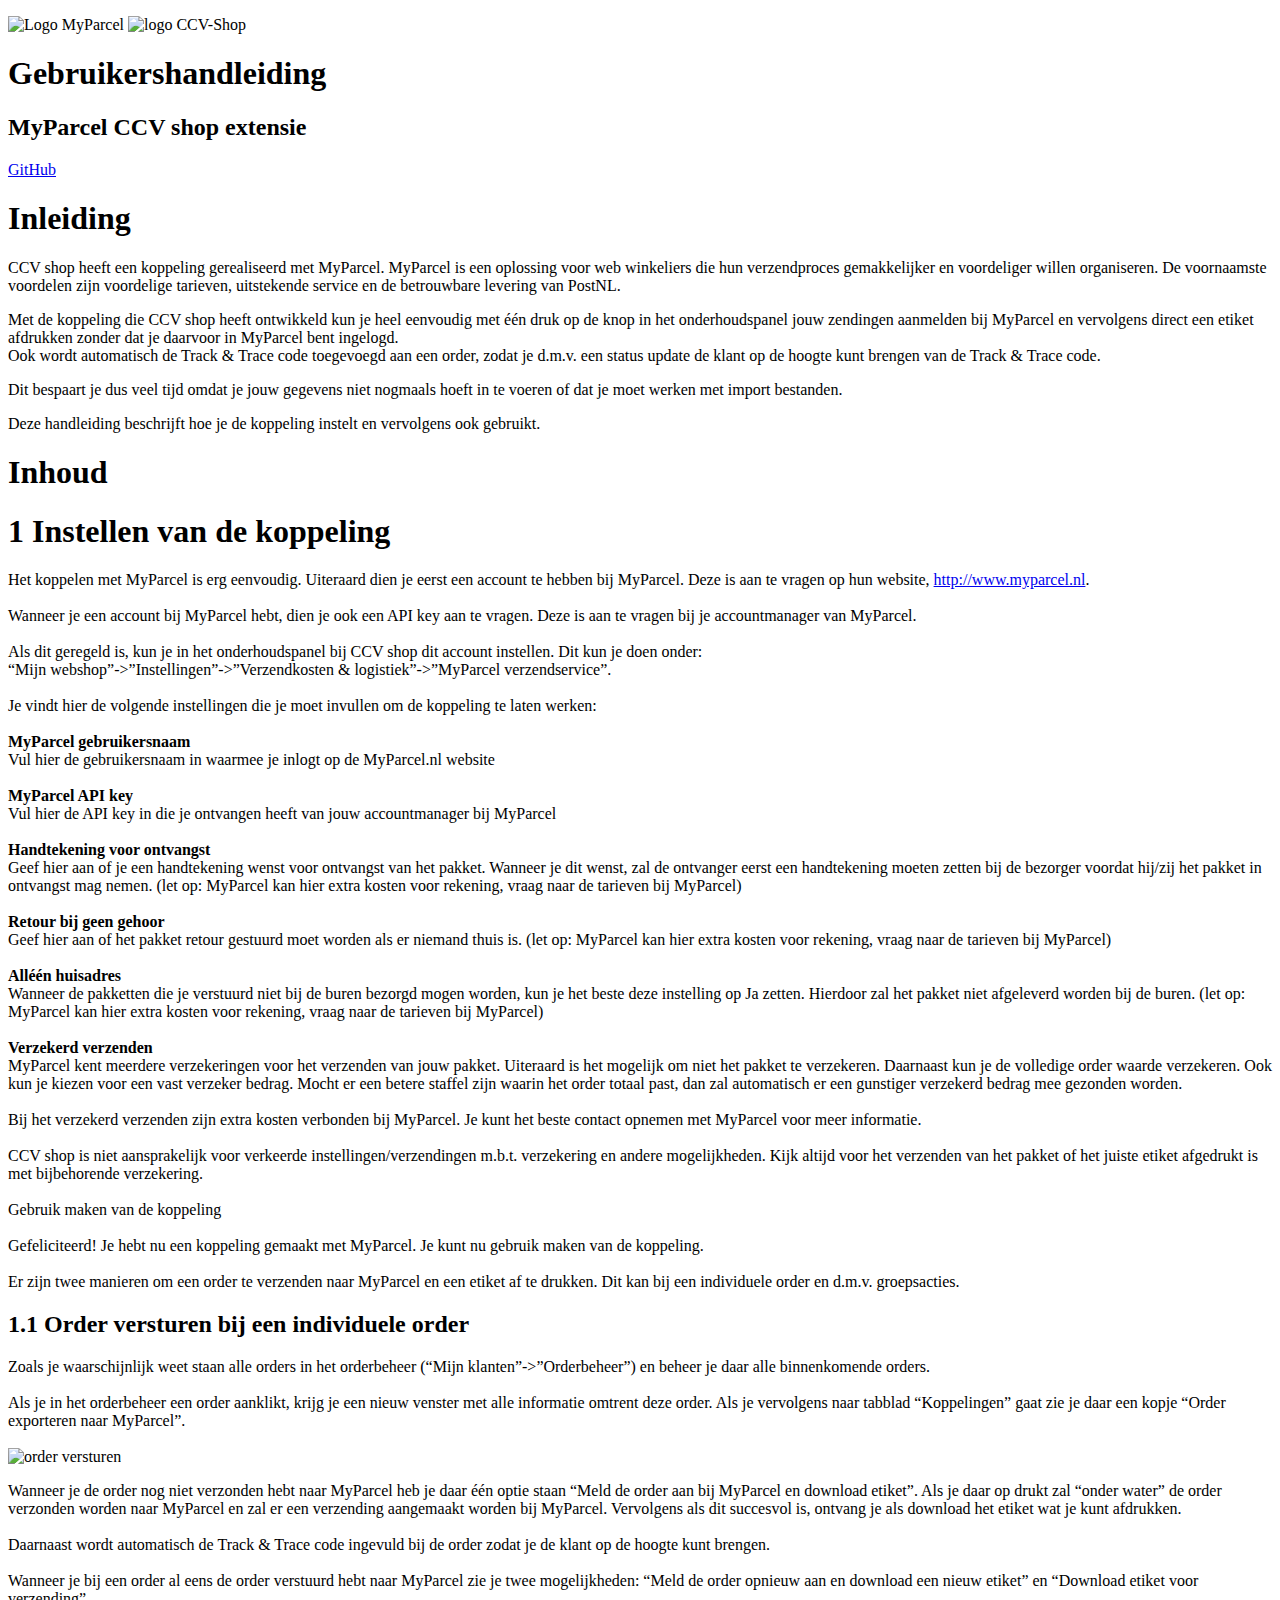
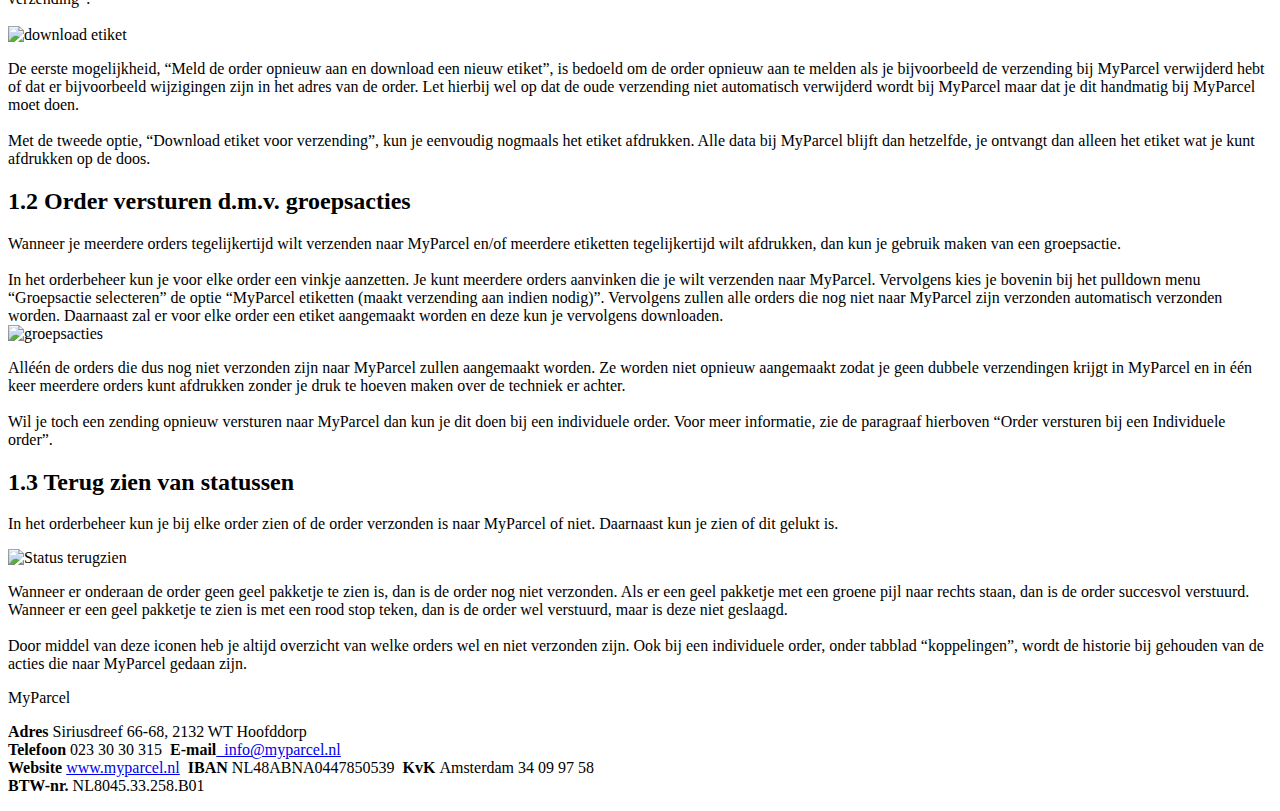
==== index.html @ 99cbde8d "Change description, add email mailto" ====
<!DOCTYPE html>
<html lang="en-us">
<head>
    <meta charset="UTF-8"/>
    <title>CCV shop MyParcel Gebruikershandleiding</title>
    <meta name="description" content="Installatie- gebruikershandleiding voor de CCV shop MyParcel plug-in">
    <meta content="width=device-width, initial-scale=1" name="viewport"/>
    <link rel="shortcut icon" href="https://backoffice.myparcel.nl/images/favicon/favicon.ico">
    <link href="css/normalize.css" media="screen" rel="stylesheet" type="text/css"/>
    <link href="https://fonts.googleapis.com/css?family=Open+Sans:400,700" rel="stylesheet" type="text/css"/>
    <link href="css/stylesheet.css" media="screen" rel="stylesheet" type="text/css"/>
    <link href="css/github-light.css" media="screen" rel="stylesheet" type="text/css"/>
    <script src="js/jquery-3.0.0.min.js"></script>
    <script src="js/auto_menu.js"></script>
</head>
<body>
<section class="page-header">
    <p>
        <img alt="Logo MyParcel" src="media/logo_myparcel.png"/>
        <img height="180" alt="logo CCV-Shop" src="media/logo_CCV_Shop.png"/></p>
    <h1 class="project-name">
        Gebruikershandleiding
    </h1>
    <h2 class="project-tagline">
        MyParcel  CCV shop extensie
    </h2>
    <a target="_blank" class="btn" href="https://github.com/myparcelnl/CCV-Shop">GitHub</a>
</section>
<section class="main-content">
    <h1>Inleiding</h1>
    <p> CCV shop heeft een koppeling gerealiseerd met MyParcel. MyParcel is een oplossing voor web winkeliers die hun verzendproces gemakkelijker en voordeliger willen organiseren. De voornaamste voordelen zijn voordelige tarieven, uitstekende service en de betrouwbare levering van PostNL.</p>
    <p> Met de koppeling die CCV shop heeft ontwikkeld kun je heel eenvoudig met één druk op de knop in het onderhoudspanel jouw zendingen aanmelden bij MyParcel en vervolgens direct een etiket afdrukken zonder dat je daarvoor in MyParcel bent ingelogd.<br>
        Ook wordt automatisch de Track & Trace code toegevoegd aan een order, zodat je d.m.v. een status update de klant op de hoogte kunt brengen van de Track & Trace code.</p>
    <p> Dit bespaart je dus veel tijd omdat je jouw gegevens niet nogmaals hoeft in te voeren of dat je moet werken met import bestanden.</p>
    <p> Deze handleiding beschrijft hoe je de koppeling instelt en vervolgens ook gebruikt.</p>

    <h1>Inhoud</h1>
    <div class="menu"></div>
    <div>

        <h1 id="1">1 Instellen van de koppeling</h1>

        <p>
            Het koppelen met MyParcel is erg eenvoudig. Uiteraard dien je eerst een account te hebben bij MyParcel. Deze is aan te vragen op hun website, <a target="_blank" href="http://www.myparcel.nl">http://www.myparcel.nl</a>.<br><br>

            Wanneer je een account bij MyParcel hebt, dien je ook een API key aan te vragen. Deze is aan te vragen bij je accountmanager van MyParcel. <br><br>

            Als dit geregeld is, kun je in het onderhoudspanel bij CCV shop dit account instellen. Dit kun je doen onder:<br><span class="nice">“Mijn webshop”->”Instellingen”->”Verzendkosten & logistiek”->”MyParcel verzendservice”.</span><br><br>

            Je vindt hier de volgende instellingen die je moet invullen om de koppeling te laten werken:<br><br>

            <b>MyParcel gebruikersnaam</b><br>Vul hier de gebruikersnaam in waarmee je inlogt op de MyParcel.nl website<br><br>
            <b>MyParcel API key</b><br>Vul hier de API key in die je ontvangen heeft van jouw accountmanager bij MyParcel<br><br>
            <b>Handtekening voor ontvangst</b><br>Geef hier aan of je een handtekening wenst voor ontvangst van het pakket. Wanneer je dit wenst, zal de ontvanger eerst een handtekening moeten zetten bij de bezorger voordat hij/zij het pakket in ontvangst mag nemen. (let op: MyParcel kan hier extra kosten voor rekening, vraag naar de tarieven bij MyParcel)<br><br>
            <b>Retour bij geen gehoor</b><br>Geef hier aan of het pakket retour gestuurd moet worden als er niemand thuis is. (let op: MyParcel kan hier extra kosten voor rekening, vraag naar de tarieven bij MyParcel)<br><br>
            <b>Alléén huisadres</b><br>Wanneer de pakketten die je verstuurd niet bij de buren bezorgd mogen worden, kun je het beste deze instelling op Ja zetten. Hierdoor zal het pakket niet afgeleverd worden bij de buren. (let op: MyParcel kan hier extra kosten voor rekening, vraag naar de tarieven bij MyParcel)<br><br>
            <b>Verzekerd verzenden</b><br>MyParcel kent meerdere verzekeringen voor het verzenden van jouw pakket. Uiteraard is het mogelijk om niet het pakket te verzekeren. Daarnaast kun je de volledige order waarde verzekeren. Ook kun je kiezen voor een vast verzeker bedrag. Mocht er een betere staffel zijn waarin het order totaal past, dan zal automatisch er een gunstiger verzekerd bedrag mee gezonden worden. <br><br>

            Bij het verzekerd verzenden zijn extra kosten verbonden bij MyParcel. Je kunt het beste contact opnemen met MyParcel voor meer informatie.<br><br>
            CCV shop is niet aansprakelijk voor verkeerde instellingen/verzendingen m.b.t. verzekering en andere mogelijkheden. Kijk altijd voor het verzenden van het pakket of het juiste etiket afgedrukt is met bijbehorende verzekering.<br><br>
            Gebruik maken van de koppeling<br><br>
            Gefeliciteerd! Je hebt nu een koppeling gemaakt met MyParcel. Je kunt nu gebruik maken van de koppeling.<br><br>
            Er zijn twee manieren om een order te verzenden naar MyParcel en een etiket af te drukken. Dit kan bij een individuele order en d.m.v. groepsacties.

        </p>

        <h2 id="1_1">1.1 Order versturen bij een individuele order</h2>
            <p>
                Zoals je waarschijnlijk weet staan alle orders in het orderbeheer <span class="nice">(“Mijn klanten”->”Orderbeheer”)</span> en beheer je daar alle binnenkomende orders.<br><br>
                Als je in het orderbeheer een order aanklikt, krijg je een nieuw venster met alle informatie omtrent deze order. Als je vervolgens naar tabblad “Koppelingen” gaat zie je daar een kopje “Order exporteren naar MyParcel”.<br><br>
                <img alt="order versturen" src="media/order_versturen_koppeling1.png">

            </p>
            <p>
                Wanneer je de order nog niet verzonden hebt naar MyParcel heb je daar één optie staan “Meld de order aan bij MyParcel en download etiket”. Als je daar op drukt zal “onder water” de order verzonden worden naar MyParcel en zal er een verzending aangemaakt worden bij MyParcel. Vervolgens als dit succesvol is, ontvang je als download het etiket wat je kunt afdrukken.<br><br>

                Daarnaast wordt automatisch de Track & Trace code ingevuld bij de order zodat je de klant op de hoogte kunt brengen.<br><br>

                Wanneer je bij een order al eens de order verstuurd hebt naar MyParcel zie je twee mogelijkheden: “Meld de order opnieuw aan en download een nieuw etiket” en “Download etiket voor verzending”.<br><br>
                <img alt="download etiket" src="media/order_versturen_download_etiket.png">
            </p>
            <p>
                De eerste mogelijkheid, “Meld de order opnieuw aan en download een nieuw etiket”, is bedoeld om de order opnieuw aan te melden als je bijvoorbeeld de verzending bij MyParcel verwijderd hebt of dat er bijvoorbeeld wijzigingen zijn in het adres van de order. Let hierbij wel op dat de oude verzending niet automatisch verwijderd wordt bij MyParcel maar dat je dit handmatig bij MyParcel moet doen.<br><br>

                Met de tweede optie, “Download etiket voor verzending”, kun je eenvoudig nogmaals het etiket afdrukken. Alle data bij MyParcel blijft dan hetzelfde, je ontvangt dan alleen het etiket wat je kunt afdrukken op de doos.
            </p>


        <h2 id="1_2">1.2 Order versturen d.m.v. groepsacties</h2>
            <p>
                Wanneer je meerdere orders tegelijkertijd wilt verzenden naar MyParcel en/of meerdere etiketten tegelijkertijd wilt afdrukken, dan kun je gebruik maken van een groepsactie.<br><br>
                In het orderbeheer kun je voor elke order een vinkje aanzetten. Je kunt meerdere orders aanvinken die je wilt verzenden naar MyParcel. Vervolgens kies je bovenin bij het pulldown menu “Groepsactie selecteren” de optie “MyParcel etiketten (maakt verzending aan indien nodig)”. Vervolgens zullen alle orders die nog niet naar MyParcel zijn verzonden automatisch verzonden worden. Daarnaast zal er voor elke order een etiket aangemaakt worden en deze kun je vervolgens downloaden.<br>
                <img alt="groepsacties" src="media/order_versturen_groepsacties.png">
            </p>
            <p>
                Alléén de orders die dus nog niet verzonden zijn naar MyParcel zullen aangemaakt worden. Ze worden niet opnieuw aangemaakt zodat je geen dubbele verzendingen krijgt in MyParcel en in één keer meerdere orders kunt afdrukken zonder je druk te hoeven maken over de techniek er achter.<br><br>
                Wil je toch een zending opnieuw versturen naar MyParcel dan kun je dit doen bij een individuele order. Voor meer informatie, zie de paragraaf hierboven “Order versturen bij een Individuele order”.
            </p>


        <h2 id="1_3">1.3 Terug zien van statussen</h2>
            <p>In het orderbeheer kun je bij elke order zien of de order verzonden is naar MyParcel of niet. Daarnaast kun je zien of dit gelukt is.</p>
            <img alt="Status terugzien" src="media/status_terugzien.png">
            <p>
                Wanneer er onderaan de order geen geel pakketje te zien is, dan is de order nog niet verzonden. Als er een geel pakketje met een groene pijl naar rechts staan, dan is de order succesvol verstuurd. Wanneer er een geel pakketje te zien is met een rood stop teken, dan is de order wel verstuurd, maar is deze niet geslaagd.<br><br>
                Door middel van deze iconen heb je altijd overzicht van welke orders wel en niet verzonden zijn. Ook bij een individuele order, onder tabblad “koppelingen”, wordt de historie bij gehouden van de acties die naar MyParcel gedaan zijn.
            </p>



        <footer class="site-footer">
            <p>
                <span class="site-footer-owner">MyParcel</span>
            </p>
            <p>
                <span class="site-footer-credits">
                    <strong>Adres </strong>Siriusdreef 66-68, 2132 WT Hoofddorp<br>
                    <strong>Telefoon </strong>023 30 30 315&nbsp;
                    <strong>E-mail</strong><a href="mailto:info@myparcel.nl" target="_top"> &nbsp;info@myparcel.nl</a><br>
                    <strong>Website </strong><a target="_blank" href="https://www.myparcel.nl">www.myparcel.nl</a>&nbsp;
                    <strong>IBAN </strong>NL48ABNA0447850539&nbsp;
                    <strong>KvK </strong>Amsterdam 34 09 97 58 <br>
                    <strong>BTW-nr. </strong>NL8045.33.258.B01
                </span>
            </p>
        </footer>
</section>
</body>
</html>
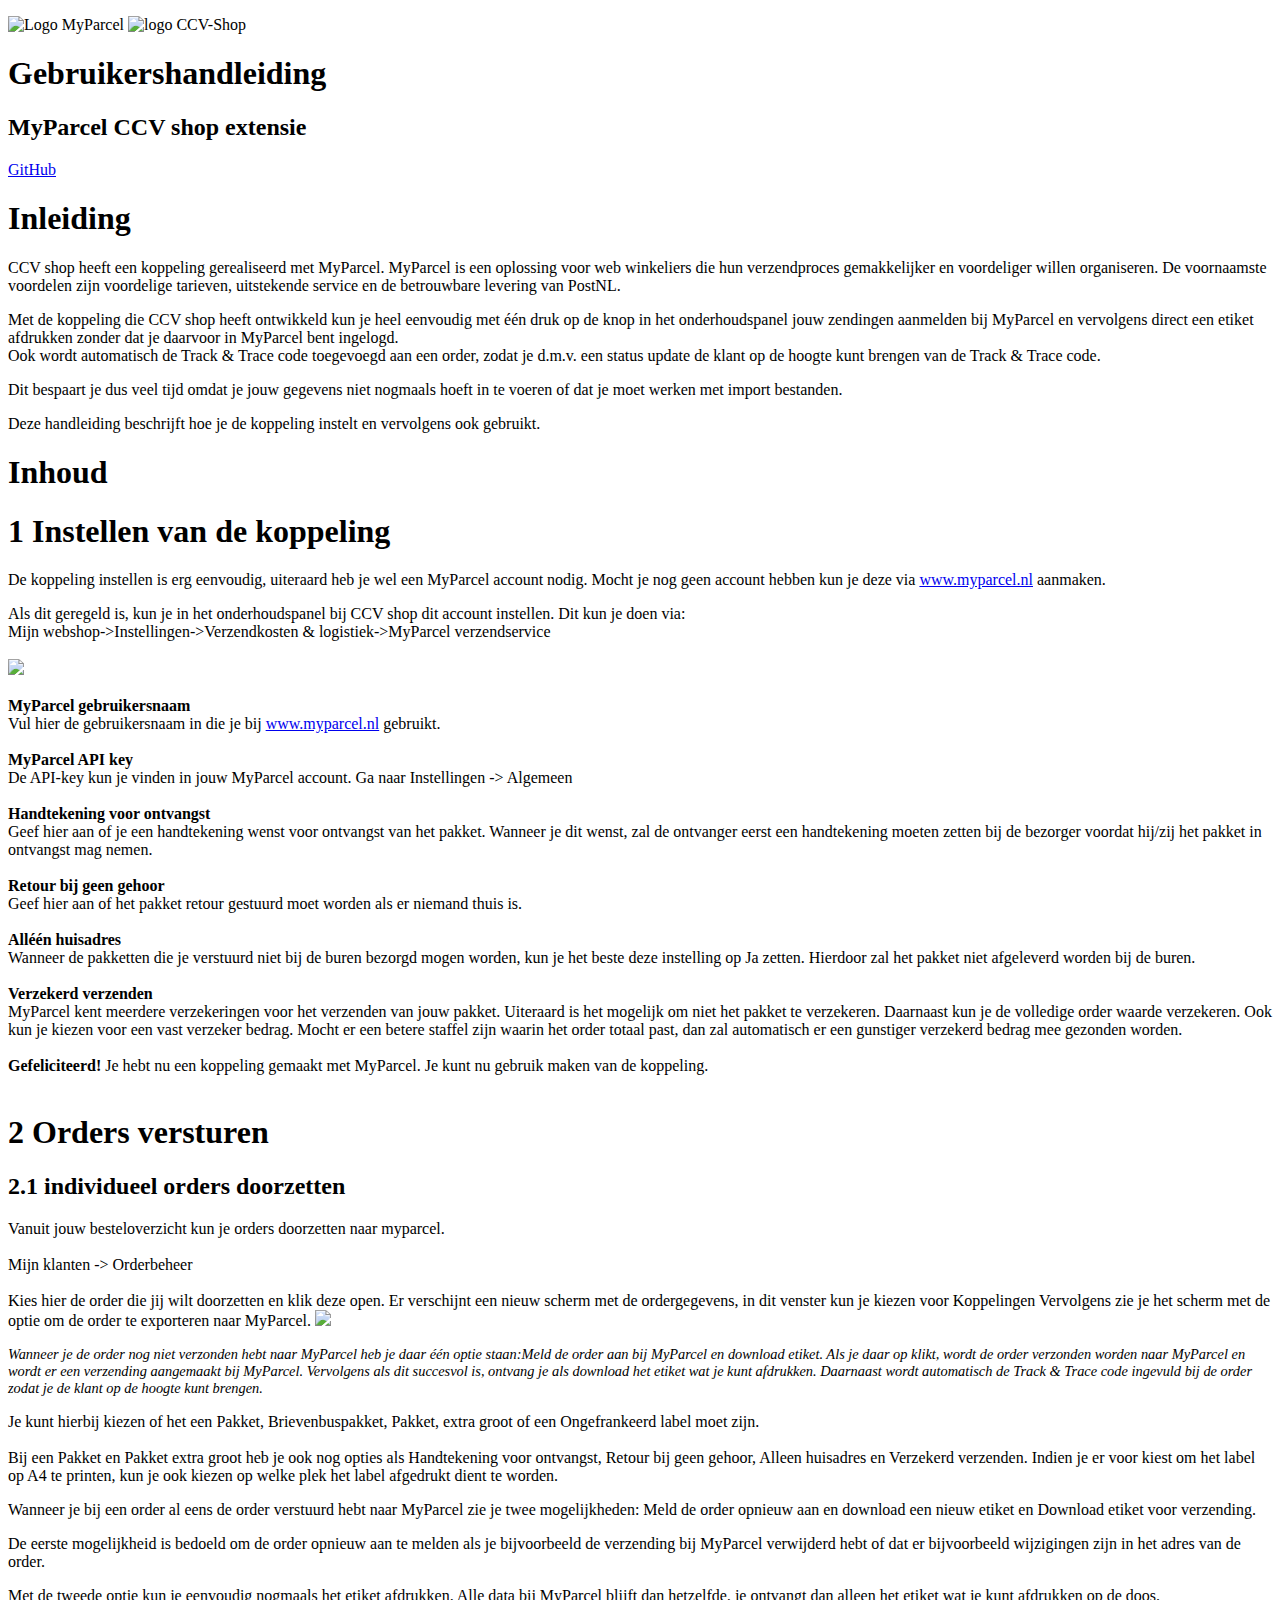
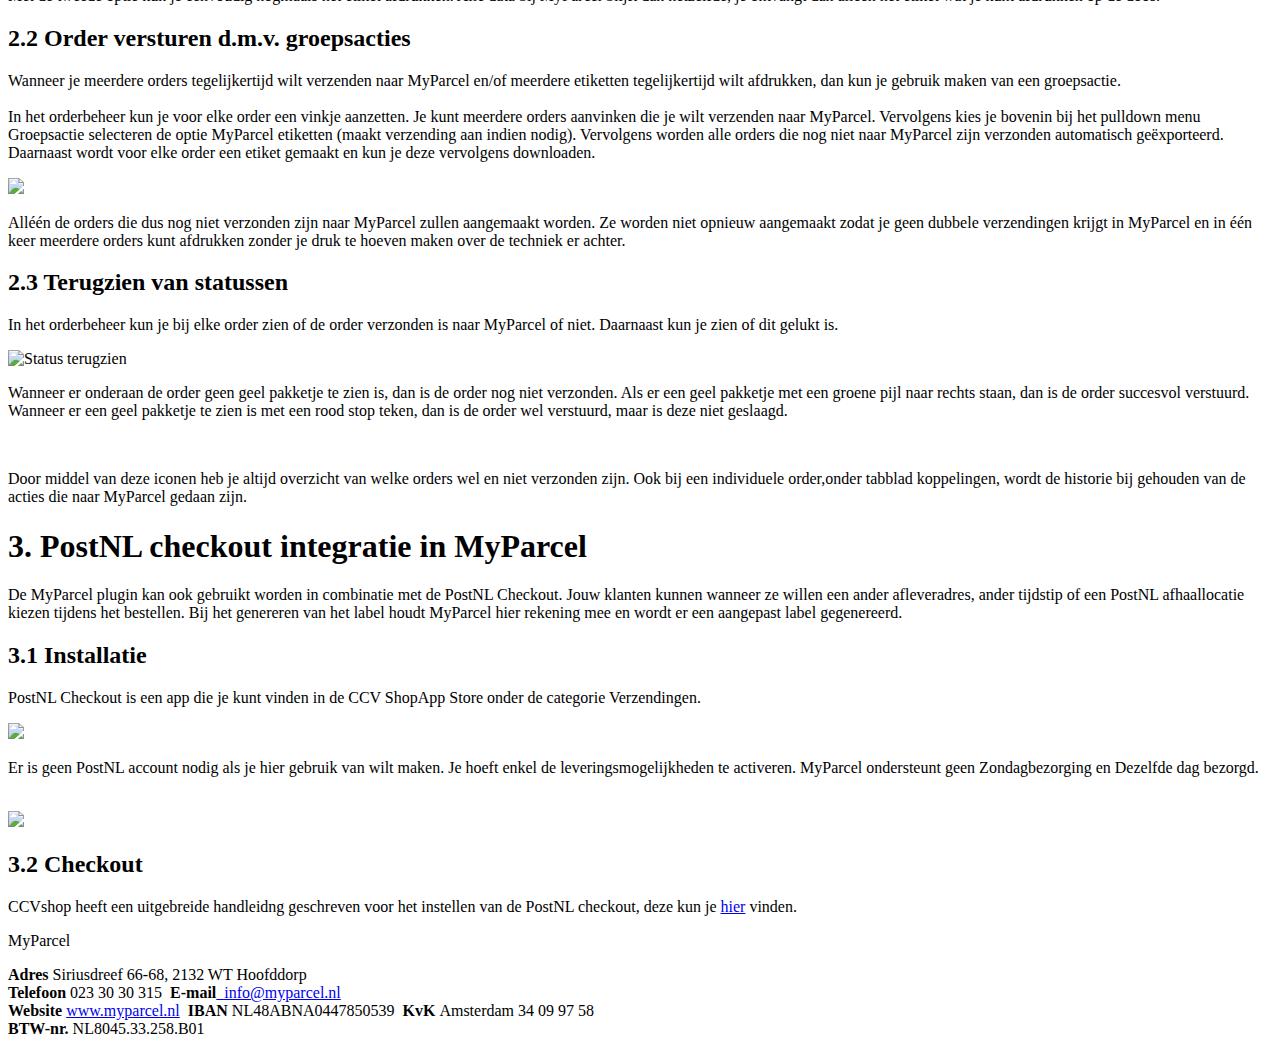
==== commit 6ed81881: "Update index.html" ====
--- a/index.html
+++ b/index.html
@@ -37,77 +37,105 @@
     <h1>Inhoud</h1>
     <div class="menu"></div>
     <div>
+<h1 id="1">1 Instellen van de koppeling</h1>
+    <p>De koppeling instellen is erg eenvoudig, uiteraard heb je wel een MyParcel account nodig. Mocht je nog geen account hebben kun je deze via <a target="_blank" href="http://www.myparcel.nl">www.myparcel.nl</a> aanmaken.</p>
+    
+     
+    <p>Als dit geregeld is, kun je in het onderhoudspanel bij CCV shop dit account instellen. Dit kun je doen via:
+        <br>
+        <span class="nice">Mijn webshop->Instellingen->Verzendkosten & logistiek->MyParcel verzendservice</span><br><br>
+       <img src="media/ccvhsop1.png">
+        
+            <br>
+            <br>
+            <b>MyParcel gebruikersnaam</b>
+            <br>Vul hier de gebruikersnaam in die je bij <a href="https://www.myparcel.nl">www.myparcel.nl</a> gebruikt.
+            <br>
+            <br>
 
-        <h1 id="1">1 Instellen van de koppeling</h1>
-
-        <p>
-            Het koppelen met MyParcel is erg eenvoudig. Uiteraard dien je eerst een account te hebben bij MyParcel. Deze is aan te vragen op hun website, <a target="_blank" href="http://www.myparcel.nl">http://www.myparcel.nl</a>.<br><br>
-
-            Wanneer je een account bij MyParcel hebt, dien je ook een API key aan te vragen. Deze is aan te vragen bij je accountmanager van MyParcel. <br><br>
-
-            Als dit geregeld is, kun je in het onderhoudspanel bij CCV shop dit account instellen. Dit kun je doen onder:<br><span class="nice">“Mijn webshop”->”Instellingen”->”Verzendkosten & logistiek”->”MyParcel verzendservice”.</span><br><br>
-
-            Je vindt hier de volgende instellingen die je moet invullen om de koppeling te laten werken:<br><br>
-
-            <b>MyParcel gebruikersnaam</b><br>Vul hier de gebruikersnaam in waarmee je inlogt op de MyParcel.nl website<br><br>
-            <b>MyParcel API key</b><br>Vul hier de API key in die je ontvangen heeft van jouw accountmanager bij MyParcel<br><br>
-            <b>Handtekening voor ontvangst</b><br>Geef hier aan of je een handtekening wenst voor ontvangst van het pakket. Wanneer je dit wenst, zal de ontvanger eerst een handtekening moeten zetten bij de bezorger voordat hij/zij het pakket in ontvangst mag nemen. (let op: MyParcel kan hier extra kosten voor rekening, vraag naar de tarieven bij MyParcel)<br><br>
-            <b>Retour bij geen gehoor</b><br>Geef hier aan of het pakket retour gestuurd moet worden als er niemand thuis is. (let op: MyParcel kan hier extra kosten voor rekening, vraag naar de tarieven bij MyParcel)<br><br>
-            <b>Alléén huisadres</b><br>Wanneer de pakketten die je verstuurd niet bij de buren bezorgd mogen worden, kun je het beste deze instelling op Ja zetten. Hierdoor zal het pakket niet afgeleverd worden bij de buren. (let op: MyParcel kan hier extra kosten voor rekening, vraag naar de tarieven bij MyParcel)<br><br>
-            <b>Verzekerd verzenden</b><br>MyParcel kent meerdere verzekeringen voor het verzenden van jouw pakket. Uiteraard is het mogelijk om niet het pakket te verzekeren. Daarnaast kun je de volledige order waarde verzekeren. Ook kun je kiezen voor een vast verzeker bedrag. Mocht er een betere staffel zijn waarin het order totaal past, dan zal automatisch er een gunstiger verzekerd bedrag mee gezonden worden. <br><br>
-
-            Bij het verzekerd verzenden zijn extra kosten verbonden bij MyParcel. Je kunt het beste contact opnemen met MyParcel voor meer informatie.<br><br>
-            CCV shop is niet aansprakelijk voor verkeerde instellingen/verzendingen m.b.t. verzekering en andere mogelijkheden. Kijk altijd voor het verzenden van het pakket of het juiste etiket afgedrukt is met bijbehorende verzekering.<br><br>
-            Gebruik maken van de koppeling<br><br>
-            Gefeliciteerd! Je hebt nu een koppeling gemaakt met MyParcel. Je kunt nu gebruik maken van de koppeling.<br><br>
-            Er zijn twee manieren om een order te verzenden naar MyParcel en een etiket af te drukken. Dit kan bij een individuele order en d.m.v. groepsacties.
-
+            <b>MyParcel API key</b>
+            <br>De API-key kun je vinden in jouw MyParcel account. Ga naar <span class="nice">Instellingen -> Algemeen</span>
+            <br>
+            <br>
+            <b>Handtekening voor ontvangst</b>
+            <br>Geef hier aan of je een handtekening wenst voor ontvangst van het pakket. Wanneer je dit wenst, zal de ontvanger eerst een handtekening moeten zetten bij de bezorger voordat hij/zij het pakket in ontvangst mag nemen.
+            <br>
+            <br>
+            <b>Retour bij geen gehoor</b>
+            <br>Geef hier aan of het pakket retour gestuurd moet worden als er niemand thuis is. 
+            <br>
+            <br>
+            <b>Alléén huisadres</b>
+            <br>Wanneer de pakketten die je verstuurd niet bij de buren bezorgd mogen worden, kun je het beste deze instelling op Ja zetten. Hierdoor zal het pakket niet afgeleverd worden bij de buren.
+            <br>
+            <br>
+            <b>Verzekerd verzenden</b>
+            <br>MyParcel kent meerdere verzekeringen voor het verzenden van jouw pakket. Uiteraard is het mogelijk om niet het pakket te verzekeren. Daarnaast kun je de volledige order waarde verzekeren. Ook kun je kiezen voor een vast verzeker bedrag. Mocht er een betere staffel zijn waarin het order totaal past, dan zal automatisch er een gunstiger verzekerd bedrag mee gezonden worden. 
+           <br>
+           <br>
+            <b>Gefeliciteerd!</b> 
+            Je hebt nu een koppeling gemaakt met MyParcel. Je kunt nu gebruik maken van de koppeling.
+            <br>
+            <br>
+           
         </p>
 
-        <h2 id="1_1">1.1 Order versturen bij een individuele order</h2>
-            <p>
-                Zoals je waarschijnlijk weet staan alle orders in het orderbeheer <span class="nice">(“Mijn klanten”->”Orderbeheer”)</span> en beheer je daar alle binnenkomende orders.<br><br>
-                Als je in het orderbeheer een order aanklikt, krijg je een nieuw venster met alle informatie omtrent deze order. Als je vervolgens naar tabblad “Koppelingen” gaat zie je daar een kopje “Order exporteren naar MyParcel”.<br><br>
-                <img alt="order versturen" src="media/order_versturen_koppeling1.png">
+    <h1 id="2">2 Orders versturen</h1>
+        <h2 id="2_1">2.1 individueel orders doorzetten</h2>
+        <p>Vanuit jouw besteloverzicht kun je orders doorzetten naar myparcel. <br>
+            <br>
+            <span class="nice"> Mijn klanten -> Orderbeheer</span><br>
+            <br>
+            Kies hier de order die jij wilt doorzetten en klik deze open. Er verschijnt een nieuw scherm met de ordergegevens, in dit venster kun je kiezen voor <span class="nice">Koppelingen</span>
 
-            </p>
-            <p>
-                Wanneer je de order nog niet verzonden hebt naar MyParcel heb je daar één optie staan “Meld de order aan bij MyParcel en download etiket”. Als je daar op drukt zal “onder water” de order verzonden worden naar MyParcel en zal er een verzending aangemaakt worden bij MyParcel. Vervolgens als dit succesvol is, ontvang je als download het etiket wat je kunt afdrukken.<br><br>
+            Vervolgens zie je het scherm met de optie om de order te exporteren naar MyParcel.
+            <img src="media/ccvshop2.png">
+            <p style="font-size:90%;"><i>Wanneer je de order nog niet verzonden hebt naar MyParcel heb je daar één optie staan:<span class="nice">Meld de order aan bij MyParcel en download etiket</span>. Als je daar op klikt, wordt de order verzonden worden naar MyParcel en wordt er een verzending aangemaakt bij MyParcel. Vervolgens als dit succesvol is, ontvang je als download het etiket wat je kunt afdrukken. Daarnaast wordt automatisch de <span class="nice">Track & Trace code</span> ingevuld bij de order zodat je de klant op de hoogte kunt brengen.</i></p>
+        </p>
 
-                Daarnaast wordt automatisch de Track & Trace code ingevuld bij de order zodat je de klant op de hoogte kunt brengen.<br><br>
+           <p>Je kunt hierbij kiezen of het een <span class="nice">Pakket</span>, <span class="nice">Brievenbuspakket</span>, <span class="nice">Pakket, extra groot</span> of een <span class="nice">Ongefrankeerd label</span> moet zijn.<br>
+            <br>
+            Bij een <span class="nice">Pakket</span> en <span class="nice">Pakket extra groot</span> heb je ook nog opties als <span class="nice">Handtekening voor ontvangst</span>, <span class="nice">Retour bij geen gehoor</span>, <span class="nice">Alleen huisadres</span> en <span class="nice">Verzekerd verzenden</span>.
 
-                Wanneer je bij een order al eens de order verstuurd hebt naar MyParcel zie je twee mogelijkheden: “Meld de order opnieuw aan en download een nieuw etiket” en “Download etiket voor verzending”.<br><br>
-                <img alt="download etiket" src="media/order_versturen_download_etiket.png">
-            </p>
-            <p>
-                De eerste mogelijkheid, “Meld de order opnieuw aan en download een nieuw etiket”, is bedoeld om de order opnieuw aan te melden als je bijvoorbeeld de verzending bij MyParcel verwijderd hebt of dat er bijvoorbeeld wijzigingen zijn in het adres van de order. Let hierbij wel op dat de oude verzending niet automatisch verwijderd wordt bij MyParcel maar dat je dit handmatig bij MyParcel moet doen.<br><br>
+            Indien je er voor kiest om het label op A4 te printen, kun je ook kiezen op welke plek het label afgedrukt dient te worden.
+        </p>
 
-                Met de tweede optie, “Download etiket voor verzending”, kun je eenvoudig nogmaals het etiket afdrukken. Alle data bij MyParcel blijft dan hetzelfde, je ontvangt dan alleen het etiket wat je kunt afdrukken op de doos.
-            </p>
+        <p>Wanneer je bij een order al eens de order verstuurd hebt naar MyParcel zie je twee mogelijkheden: <span class="nice"> Meld de order opnieuw aan en download een nieuw etiket</span>  en <span class="nice">Download etiket voor verzending</span>.</p>
+        <p>De eerste mogelijkheid is bedoeld om de order opnieuw aan te melden als je bijvoorbeeld de verzending bij MyParcel verwijderd hebt of dat er bijvoorbeeld wijzigingen zijn in het adres van de order.</p>
+        <p>Met de tweede optie kun je eenvoudig nogmaals het etiket afdrukken. Alle data bij MyParcel blijft dan hetzelfde, je ontvangt dan alleen het etiket wat je kunt afdrukken op de doos.</p>
 
+    <h2 id="2_2">2.2 Order versturen d.m.v. groepsacties</h2>
+        <p>Wanneer je meerdere orders tegelijkertijd wilt verzenden naar MyParcel en/of meerdere etiketten tegelijkertijd wilt afdrukken, dan kun je gebruik maken van een groepsactie. <br>
+        <br>
+        In het orderbeheer kun je voor elke order een vinkje aanzetten. Je kunt meerdere orders aanvinken die je wilt verzenden naar MyParcel. Vervolgens kies je bovenin bij het pulldown menu <span class="nice"> Groepsactie selecteren</span> de optie <span class="nice"> MyParcel etiketten (maakt verzending aan indien nodig)</span>. Vervolgens worden alle orders die nog niet naar MyParcel zijn verzonden automatisch geëxporteerd. Daarnaast wordt voor elke order een etiket gemaakt en kun je deze vervolgens downloaden.</p>
 
-        <h2 id="1_2">1.2 Order versturen d.m.v. groepsacties</h2>
-            <p>
-                Wanneer je meerdere orders tegelijkertijd wilt verzenden naar MyParcel en/of meerdere etiketten tegelijkertijd wilt afdrukken, dan kun je gebruik maken van een groepsactie.<br><br>
-                In het orderbeheer kun je voor elke order een vinkje aanzetten. Je kunt meerdere orders aanvinken die je wilt verzenden naar MyParcel. Vervolgens kies je bovenin bij het pulldown menu “Groepsactie selecteren” de optie “MyParcel etiketten (maakt verzending aan indien nodig)”. Vervolgens zullen alle orders die nog niet naar MyParcel zijn verzonden automatisch verzonden worden. Daarnaast zal er voor elke order een etiket aangemaakt worden en deze kun je vervolgens downloaden.<br>
-                <img alt="groepsacties" src="media/order_versturen_groepsacties.png">
-            </p>
-            <p>
-                Alléén de orders die dus nog niet verzonden zijn naar MyParcel zullen aangemaakt worden. Ze worden niet opnieuw aangemaakt zodat je geen dubbele verzendingen krijgt in MyParcel en in één keer meerdere orders kunt afdrukken zonder je druk te hoeven maken over de techniek er achter.<br><br>
-                Wil je toch een zending opnieuw versturen naar MyParcel dan kun je dit doen bij een individuele order. Voor meer informatie, zie de paragraaf hierboven “Order versturen bij een Individuele order”.
-            </p>
+        <img src="media/ccvshop3.png">
 
+        <p>Alléén de orders die dus nog niet verzonden zijn naar MyParcel zullen aangemaakt worden. Ze worden niet opnieuw aangemaakt zodat je geen dubbele verzendingen krijgt in MyParcel en in één keer meerdere orders kunt afdrukken zonder je druk te hoeven maken over de techniek er achter.</p>
 
-        <h2 id="1_3">1.3 Terug zien van statussen</h2>
-            <p>In het orderbeheer kun je bij elke order zien of de order verzonden is naar MyParcel of niet. Daarnaast kun je zien of dit gelukt is.</p>
-            <img alt="Status terugzien" src="media/status_terugzien.png">
-            <p>
-                Wanneer er onderaan de order geen geel pakketje te zien is, dan is de order nog niet verzonden. Als er een geel pakketje met een groene pijl naar rechts staan, dan is de order succesvol verstuurd. Wanneer er een geel pakketje te zien is met een rood stop teken, dan is de order wel verstuurd, maar is deze niet geslaagd.<br><br>
-                Door middel van deze iconen heb je altijd overzicht van welke orders wel en niet verzonden zijn. Ook bij een individuele order, onder tabblad “koppelingen”, wordt de historie bij gehouden van de acties die naar MyParcel gedaan zijn.
-            </p>
+    <h2 id="2_3">2.3 Terugzien van statussen</h2>
+        <p>In het orderbeheer kun je bij elke order zien of de order verzonden is naar MyParcel of niet. Daarnaast kun je zien of dit gelukt is.</p>
 
+        <img alt="Status terugzien" src="media/status_terugzien.png">
+        <p>Wanneer er onderaan de order geen geel pakketje te zien is, dan is de order nog niet verzonden. Als er een geel pakketje met een groene pijl naar rechts staan, dan is de order succesvol verstuurd. Wanneer er een geel pakketje te zien is met een rood stop teken, dan is de order wel verstuurd, maar is deze niet geslaagd.</p> 
+        <br>
+        <p>Door middel van deze iconen heb je altijd overzicht van welke orders wel en niet verzonden zijn. Ook bij een individuele order,onder tabblad <span class="nice"> koppelingen</span>, wordt de historie bij gehouden van de acties die naar MyParcel gedaan zijn.</p> 
 
+    <h1 id="3">3. PostNL checkout integratie in MyParcel</h1> 
+        <p>De MyParcel plugin kan ook gebruikt worden in combinatie met de PostNL Checkout. Jouw klanten kunnen wanneer ze willen een <span class="nice"> ander afleveradres</span>,<span class="nice"> ander tijdstip</span> of een <span class="nice">PostNL afhaallocatie</span> kiezen tijdens het bestellen. Bij het genereren van het label houdt MyParcel hier rekening mee en wordt er een aangepast label gegenereerd.</p>
 
+    <h2 id="3_1">3.1 Installatie</h2> 
+        <p>PostNL Checkout is een app die je kunt vinden in de CCV ShopApp Store onder de categorie <span class="nice">Verzendingen</span>.</p>
+        <img src="media/ccvshop4.png">
+        <p>Er is geen PostNL account nodig als je hier gebruik van wilt maken. Je hoeft enkel de leveringsmogelijkheden te activeren. MyParcel ondersteunt geen <span class="nice"> Zondagbezorging</span> en <span class="nice"> Dezelfde dag bezorgd</span>.</p>
+        <br>
+
+        <img src="media/ccvshop5.png">
+
+    <h2 id="3_2">3.2 Checkout</h2>
+        <p>CCVshop heeft een uitgebreide handleidng geschreven voor het instellen van de PostNL checkout, deze kun je <a href="media/20170120_postnlcheckout.pdf">hier</a> vinden.</p>
+
+    </div>
         <footer class="site-footer">
             <p>
                 <span class="site-footer-owner">MyParcel</span>
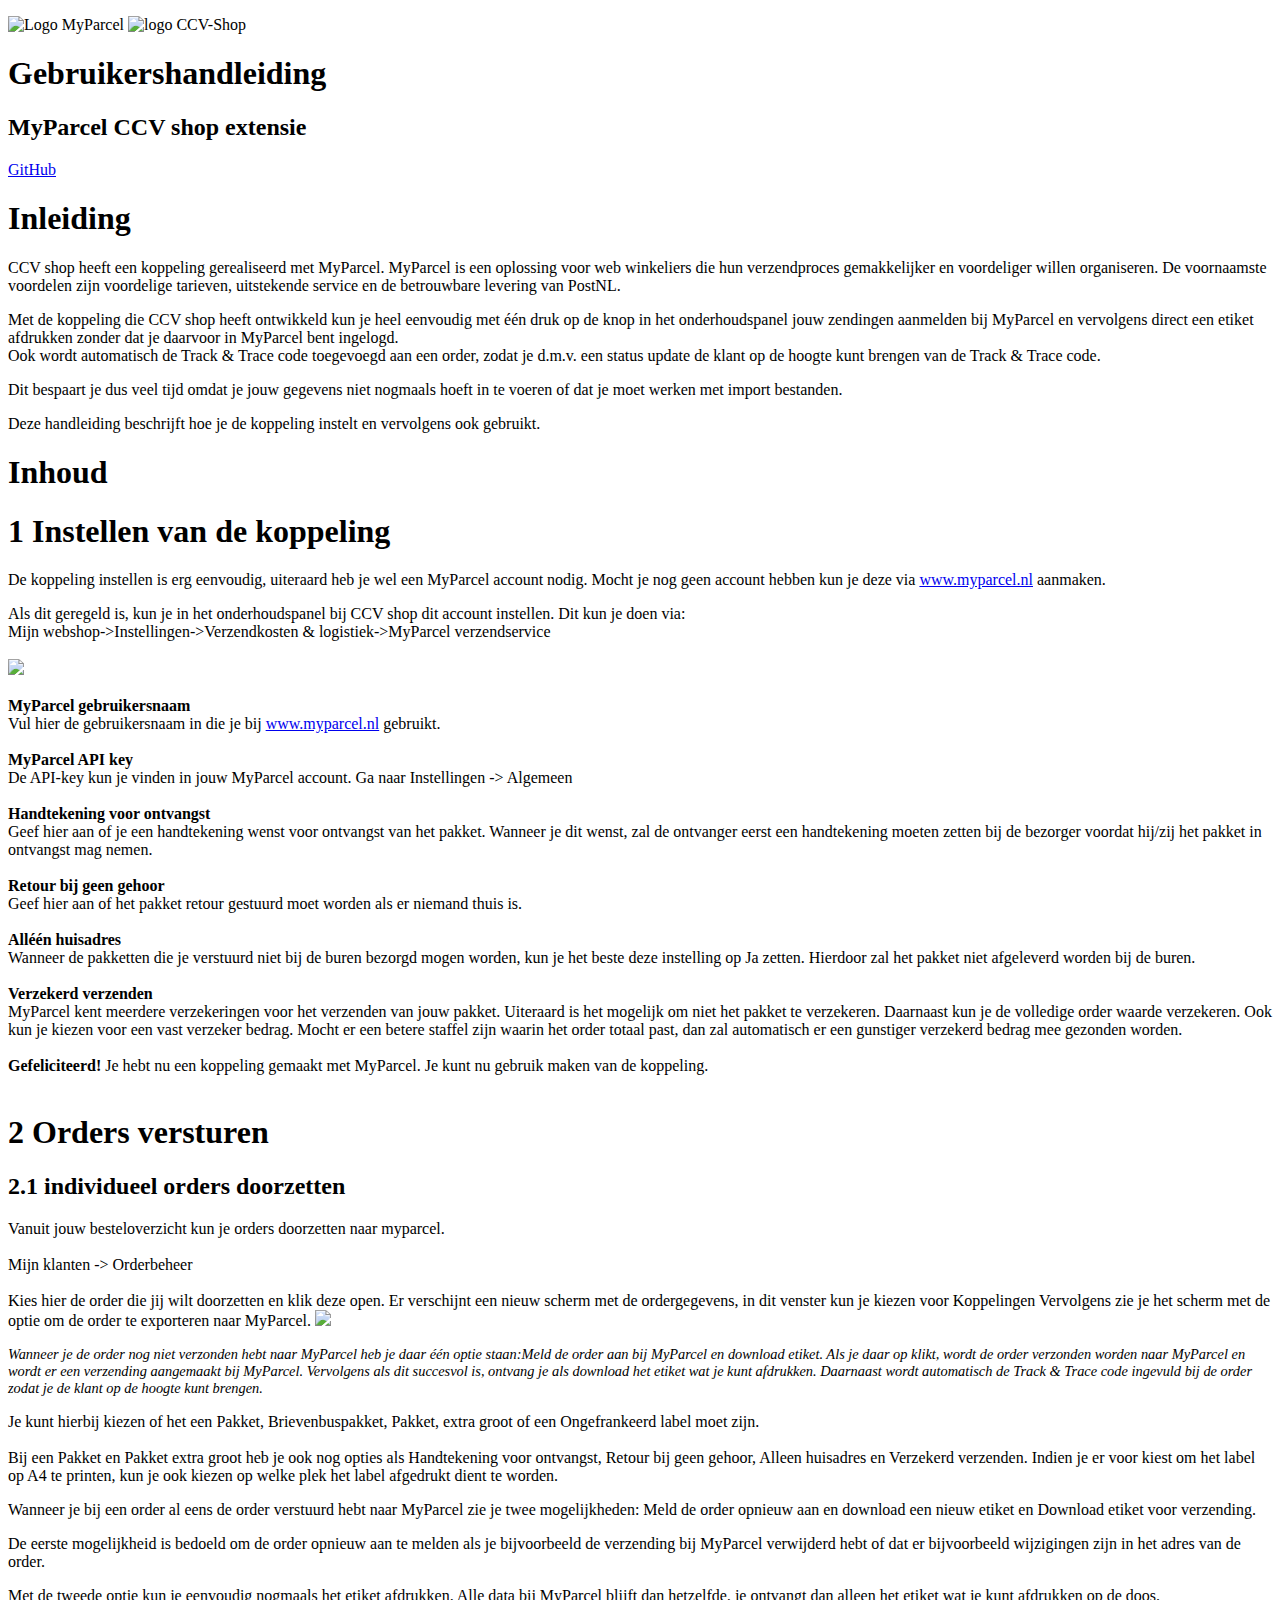
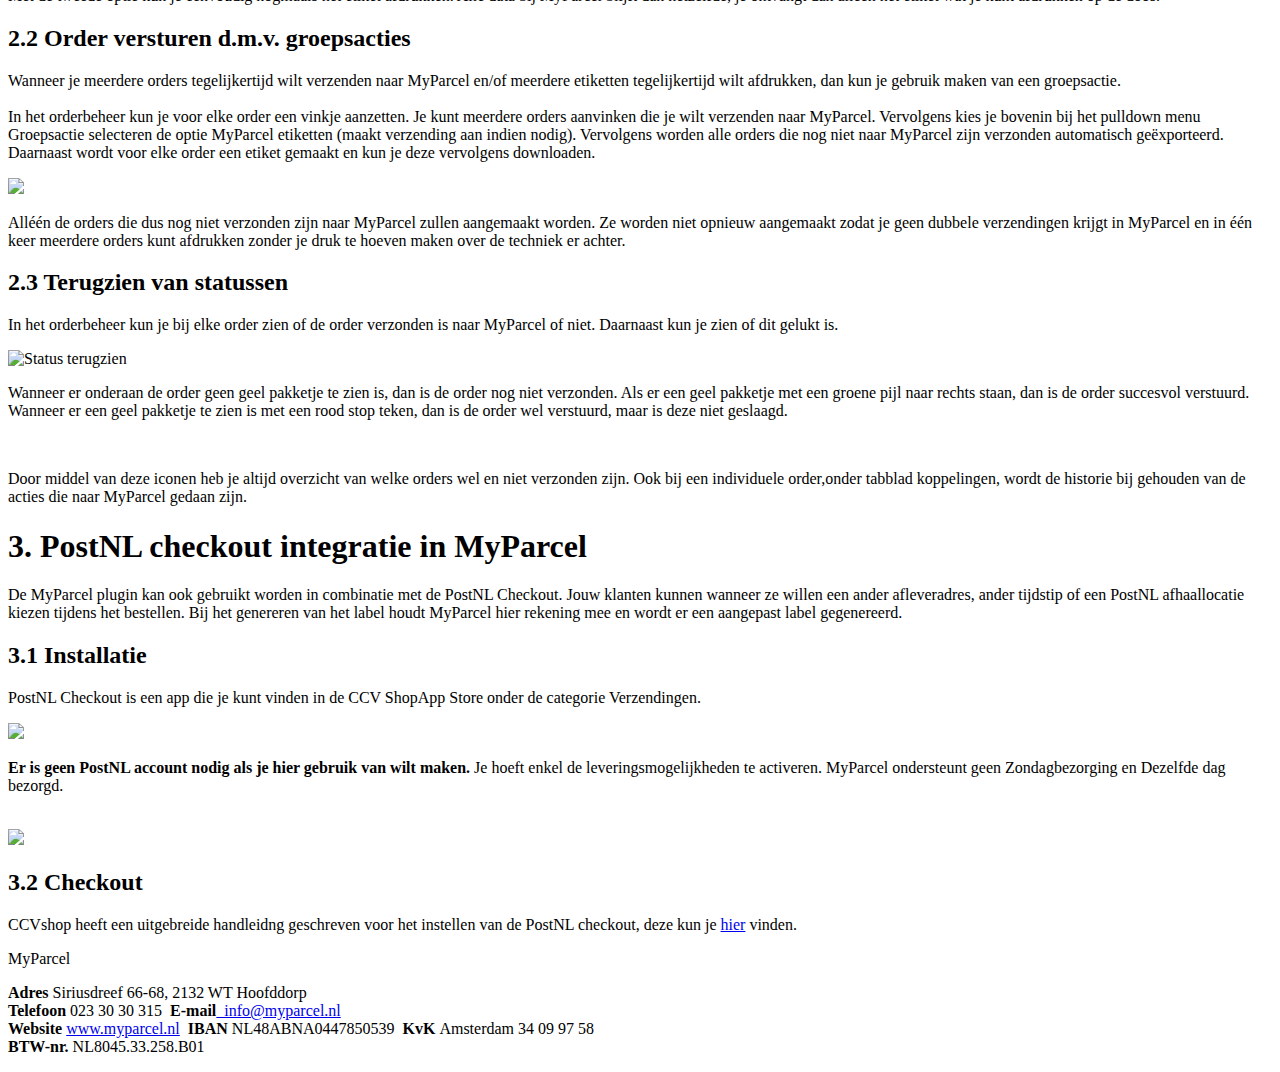
==== commit 790d63dd: "Update index.html" ====
--- a/index.html
+++ b/index.html
@@ -127,7 +127,7 @@
     <h2 id="3_1">3.1 Installatie</h2> 
         <p>PostNL Checkout is een app die je kunt vinden in de CCV ShopApp Store onder de categorie <span class="nice">Verzendingen</span>.</p>
         <img src="media/ccvshop4.png">
-        <p>Er is geen PostNL account nodig als je hier gebruik van wilt maken. Je hoeft enkel de leveringsmogelijkheden te activeren. MyParcel ondersteunt geen <span class="nice"> Zondagbezorging</span> en <span class="nice"> Dezelfde dag bezorgd</span>.</p>
+    <p><b>Er is geen PostNL account nodig als je hier gebruik van wilt maken.</b> Je hoeft enkel de leveringsmogelijkheden te activeren. MyParcel ondersteunt geen <span class="nice"> Zondagbezorging</span> en <span class="nice"> Dezelfde dag bezorgd</span>.</p>
         <br>
 
         <img src="media/ccvshop5.png">
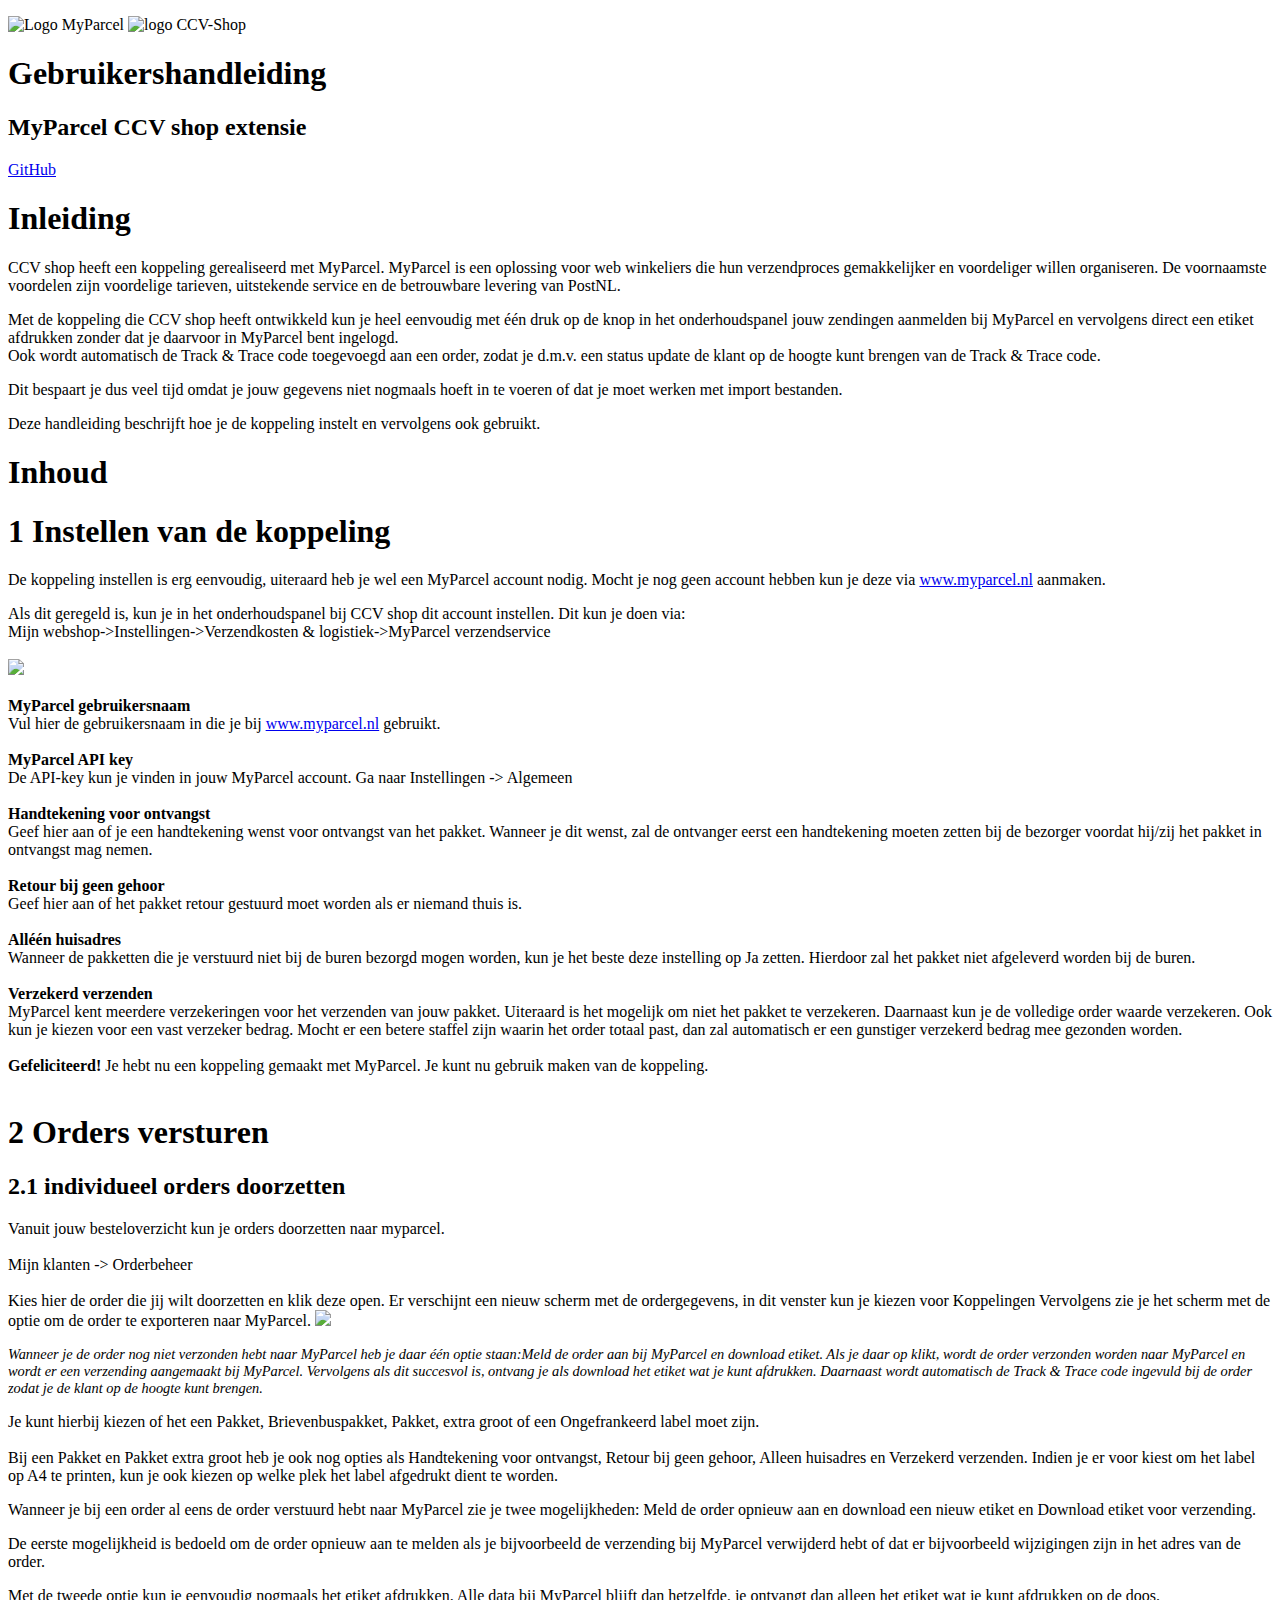
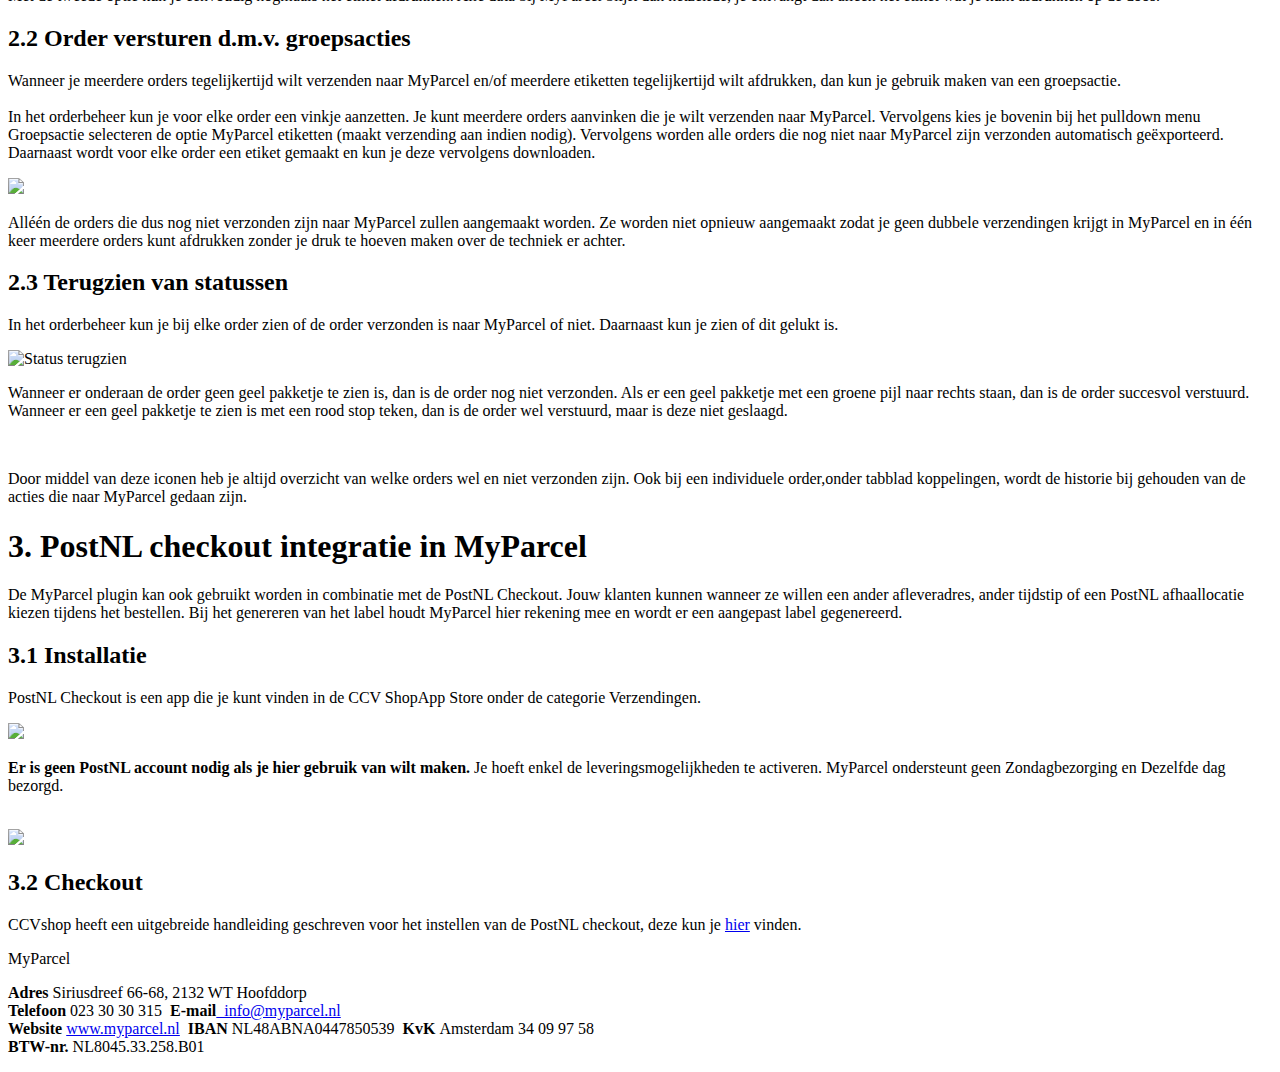
==== commit b3dee2e4: "Edit words" ====
--- a/index.html
+++ b/index.html
@@ -133,7 +133,7 @@
         <img src="media/ccvshop5.png">
 
     <h2 id="3_2">3.2 Checkout</h2>
-        <p>CCVshop heeft een uitgebreide handleidng geschreven voor het instellen van de PostNL checkout, deze kun je <a href="media/20170120_postnlcheckout.pdf">hier</a> vinden.</p>
+        <p>CCVshop heeft een uitgebreide handleiding geschreven voor het instellen van de PostNL checkout, deze kun je <a href="media/20170120_postnlcheckout.pdf">hier</a> vinden.</p>
 
     </div>
         <footer class="site-footer">
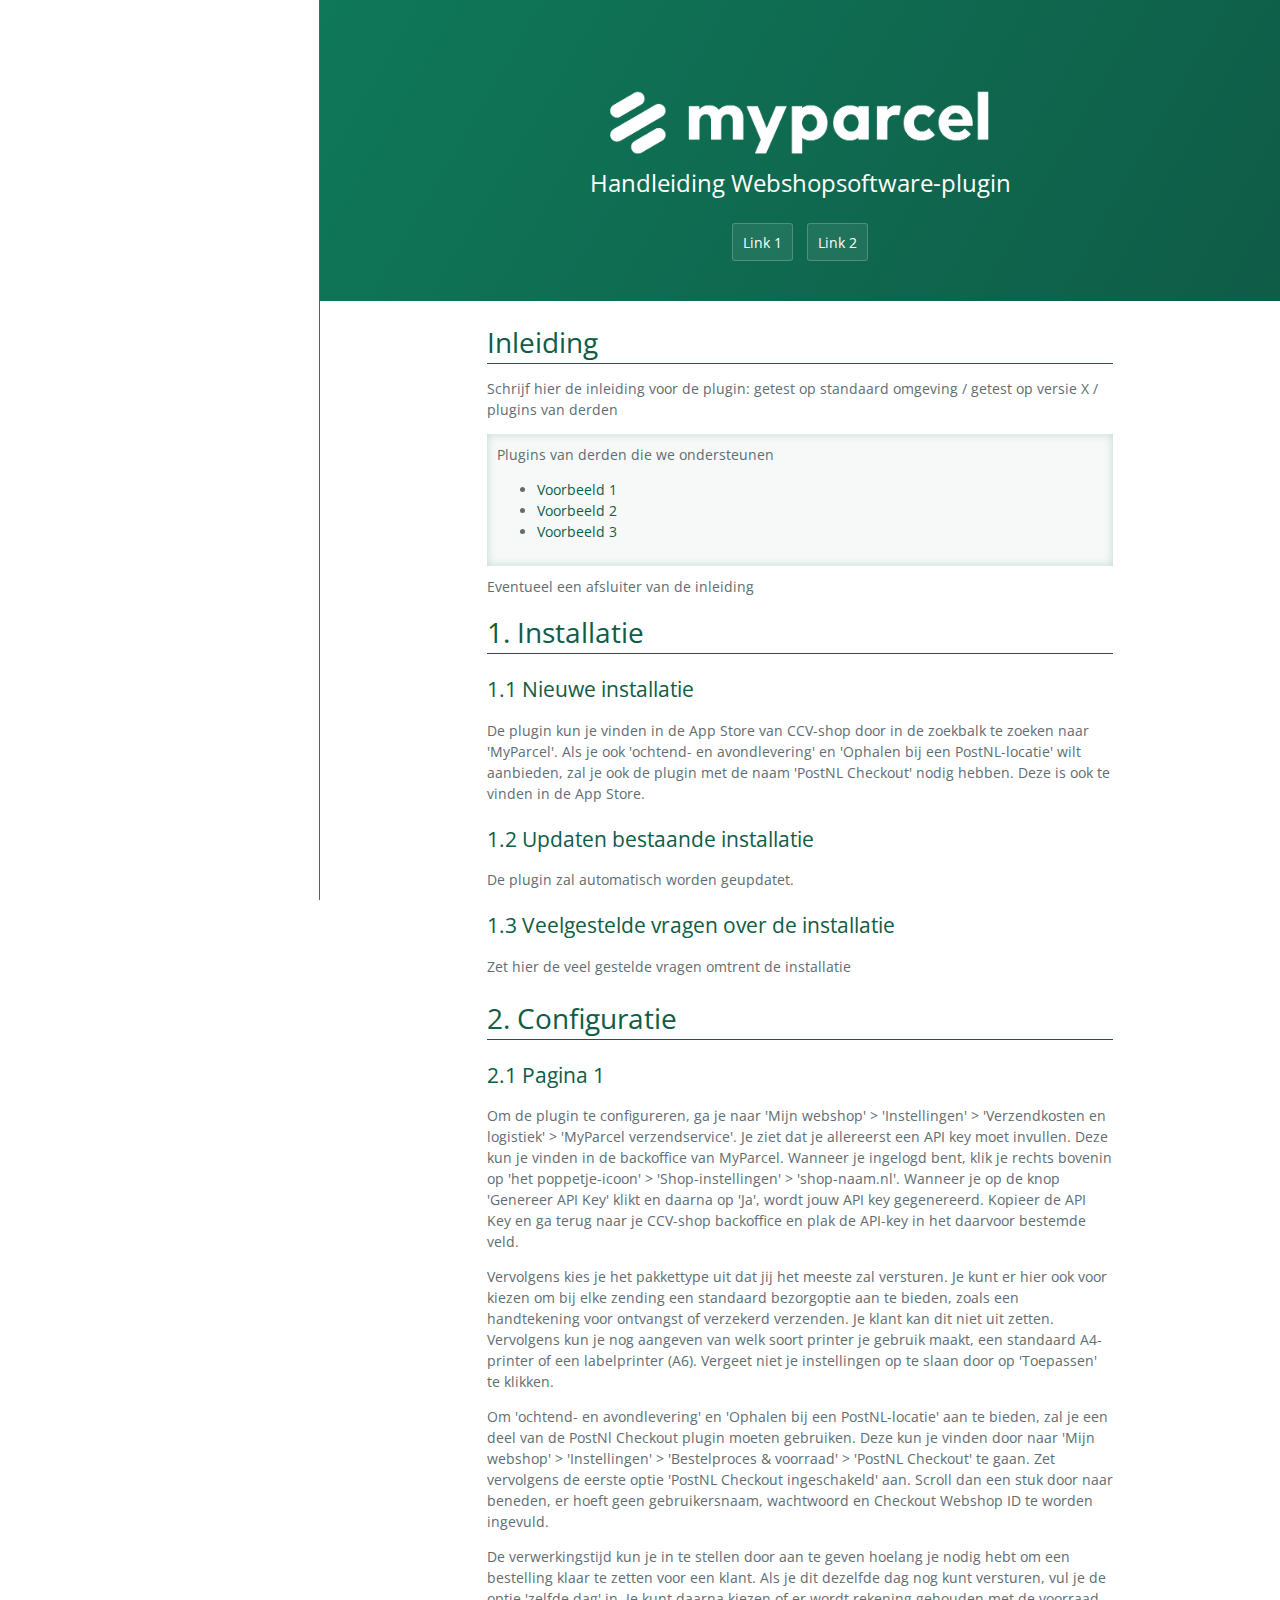
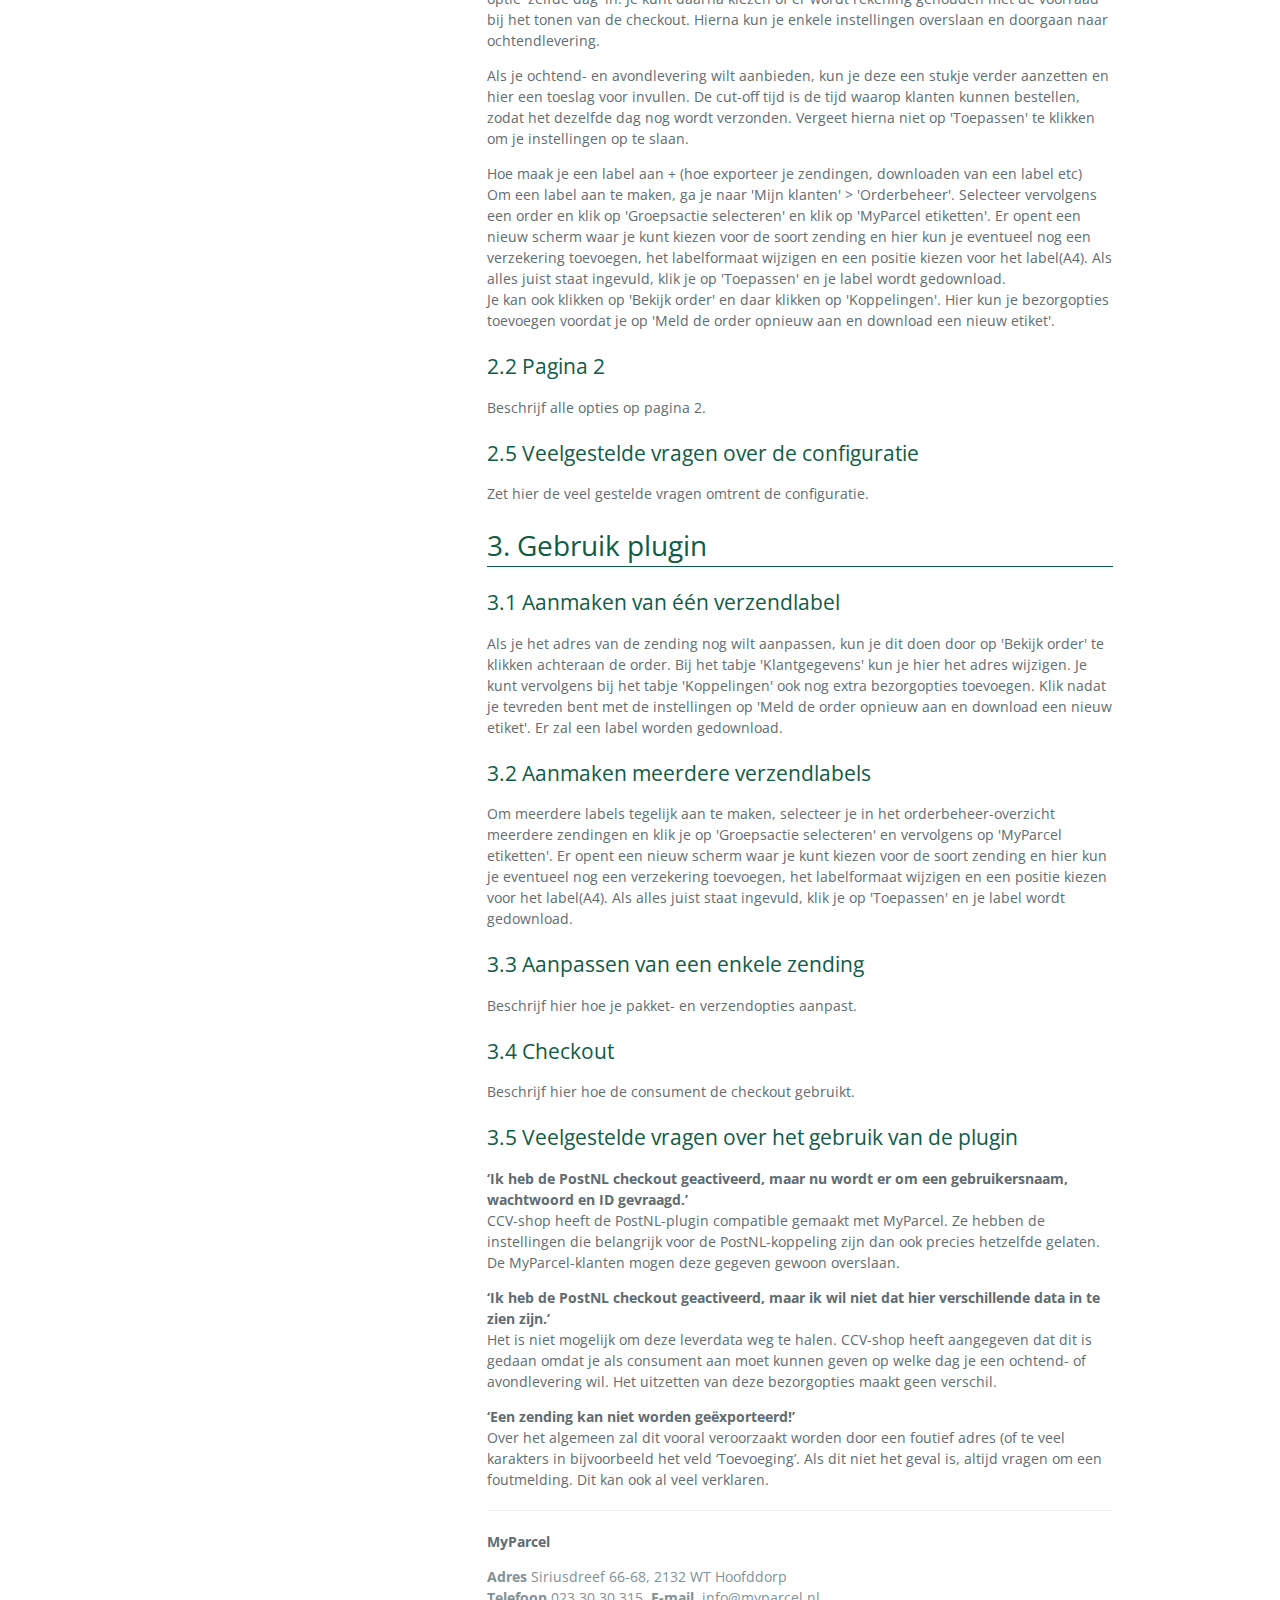
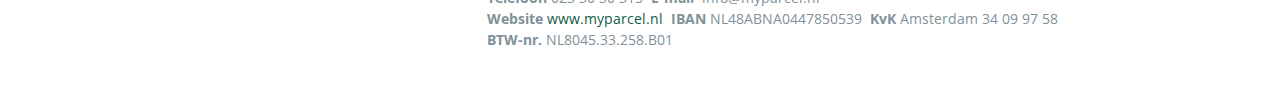
==== commit 59c28e77: "New manual" ====
--- a/index.html
+++ b/index.html
@@ -1,157 +1,177 @@
-<!DOCTYPE html>
-<html lang="en-us">
-<head>
-    <meta charset="UTF-8"/>
-    <title>CCV shop MyParcel Gebruikershandleiding</title>
-    <meta name="description" content="Installatie- gebruikershandleiding voor de CCV shop MyParcel plug-in">
-    <meta content="width=device-width, initial-scale=1" name="viewport"/>
-    <link rel="shortcut icon" href="https://backoffice.myparcel.nl/images/favicon/favicon.ico">
-    <link href="css/normalize.css" media="screen" rel="stylesheet" type="text/css"/>
-    <link href="https://fonts.googleapis.com/css?family=Open+Sans:400,700" rel="stylesheet" type="text/css"/>
-    <link href="css/stylesheet.css" media="screen" rel="stylesheet" type="text/css"/>
-    <link href="css/github-light.css" media="screen" rel="stylesheet" type="text/css"/>
-    <script src="js/jquery-3.0.0.min.js"></script>
-    <script src="js/auto_menu.js"></script>
-</head>
-<body>
-<section class="page-header">
-    <p>
-        <img alt="Logo MyParcel" src="media/logo_myparcel.png"/>
-        <img height="180" alt="logo CCV-Shop" src="media/logo_CCV_Shop.png"/></p>
-    <h1 class="project-name">
-        Gebruikershandleiding
-    </h1>
-    <h2 class="project-tagline">
-        MyParcel  CCV shop extensie
-    </h2>
-    <a target="_blank" class="btn" href="https://github.com/myparcelnl/CCV-Shop">GitHub</a>
-</section>
-<section class="main-content">
-    <h1>Inleiding</h1>
-    <p> CCV shop heeft een koppeling gerealiseerd met MyParcel. MyParcel is een oplossing voor web winkeliers die hun verzendproces gemakkelijker en voordeliger willen organiseren. De voornaamste voordelen zijn voordelige tarieven, uitstekende service en de betrouwbare levering van PostNL.</p>
-    <p> Met de koppeling die CCV shop heeft ontwikkeld kun je heel eenvoudig met één druk op de knop in het onderhoudspanel jouw zendingen aanmelden bij MyParcel en vervolgens direct een etiket afdrukken zonder dat je daarvoor in MyParcel bent ingelogd.<br>
-        Ook wordt automatisch de Track & Trace code toegevoegd aan een order, zodat je d.m.v. een status update de klant op de hoogte kunt brengen van de Track & Trace code.</p>
-    <p> Dit bespaart je dus veel tijd omdat je jouw gegevens niet nogmaals hoeft in te voeren of dat je moet werken met import bestanden.</p>
-    <p> Deze handleiding beschrijft hoe je de koppeling instelt en vervolgens ook gebruikt.</p>
-
-    <h1>Inhoud</h1>
-    <div class="menu"></div>
-    <div>
-<h1 id="1">1 Instellen van de koppeling</h1>
-    <p>De koppeling instellen is erg eenvoudig, uiteraard heb je wel een MyParcel account nodig. Mocht je nog geen account hebben kun je deze via <a target="_blank" href="http://www.myparcel.nl">www.myparcel.nl</a> aanmaken.</p>
-    
-     
-    <p>Als dit geregeld is, kun je in het onderhoudspanel bij CCV shop dit account instellen. Dit kun je doen via:
-        <br>
-        <span class="nice">Mijn webshop->Instellingen->Verzendkosten & logistiek->MyParcel verzendservice</span><br><br>
-       <img src="media/ccvhsop1.png">
-        
-            <br>
-            <br>
-            <b>MyParcel gebruikersnaam</b>
-            <br>Vul hier de gebruikersnaam in die je bij <a href="https://www.myparcel.nl">www.myparcel.nl</a> gebruikt.
-            <br>
-            <br>
-
-            <b>MyParcel API key</b>
-            <br>De API-key kun je vinden in jouw MyParcel account. Ga naar <span class="nice">Instellingen -> Algemeen</span>
-            <br>
-            <br>
-            <b>Handtekening voor ontvangst</b>
-            <br>Geef hier aan of je een handtekening wenst voor ontvangst van het pakket. Wanneer je dit wenst, zal de ontvanger eerst een handtekening moeten zetten bij de bezorger voordat hij/zij het pakket in ontvangst mag nemen.
-            <br>
-            <br>
-            <b>Retour bij geen gehoor</b>
-            <br>Geef hier aan of het pakket retour gestuurd moet worden als er niemand thuis is. 
-            <br>
-            <br>
-            <b>Alléén huisadres</b>
-            <br>Wanneer de pakketten die je verstuurd niet bij de buren bezorgd mogen worden, kun je het beste deze instelling op Ja zetten. Hierdoor zal het pakket niet afgeleverd worden bij de buren.
-            <br>
-            <br>
-            <b>Verzekerd verzenden</b>
-            <br>MyParcel kent meerdere verzekeringen voor het verzenden van jouw pakket. Uiteraard is het mogelijk om niet het pakket te verzekeren. Daarnaast kun je de volledige order waarde verzekeren. Ook kun je kiezen voor een vast verzeker bedrag. Mocht er een betere staffel zijn waarin het order totaal past, dan zal automatisch er een gunstiger verzekerd bedrag mee gezonden worden. 
-           <br>
-           <br>
-            <b>Gefeliciteerd!</b> 
-            Je hebt nu een koppeling gemaakt met MyParcel. Je kunt nu gebruik maken van de koppeling.
-            <br>
-            <br>
-           
-        </p>
-
-    <h1 id="2">2 Orders versturen</h1>
-        <h2 id="2_1">2.1 individueel orders doorzetten</h2>
-        <p>Vanuit jouw besteloverzicht kun je orders doorzetten naar myparcel. <br>
-            <br>
-            <span class="nice"> Mijn klanten -> Orderbeheer</span><br>
-            <br>
-            Kies hier de order die jij wilt doorzetten en klik deze open. Er verschijnt een nieuw scherm met de ordergegevens, in dit venster kun je kiezen voor <span class="nice">Koppelingen</span>
-
-            Vervolgens zie je het scherm met de optie om de order te exporteren naar MyParcel.
-            <img src="media/ccvshop2.png">
-            <p style="font-size:90%;"><i>Wanneer je de order nog niet verzonden hebt naar MyParcel heb je daar één optie staan:<span class="nice">Meld de order aan bij MyParcel en download etiket</span>. Als je daar op klikt, wordt de order verzonden worden naar MyParcel en wordt er een verzending aangemaakt bij MyParcel. Vervolgens als dit succesvol is, ontvang je als download het etiket wat je kunt afdrukken. Daarnaast wordt automatisch de <span class="nice">Track & Trace code</span> ingevuld bij de order zodat je de klant op de hoogte kunt brengen.</i></p>
-        </p>
-
-           <p>Je kunt hierbij kiezen of het een <span class="nice">Pakket</span>, <span class="nice">Brievenbuspakket</span>, <span class="nice">Pakket, extra groot</span> of een <span class="nice">Ongefrankeerd label</span> moet zijn.<br>
-            <br>
-            Bij een <span class="nice">Pakket</span> en <span class="nice">Pakket extra groot</span> heb je ook nog opties als <span class="nice">Handtekening voor ontvangst</span>, <span class="nice">Retour bij geen gehoor</span>, <span class="nice">Alleen huisadres</span> en <span class="nice">Verzekerd verzenden</span>.
-
-            Indien je er voor kiest om het label op A4 te printen, kun je ook kiezen op welke plek het label afgedrukt dient te worden.
-        </p>
-
-        <p>Wanneer je bij een order al eens de order verstuurd hebt naar MyParcel zie je twee mogelijkheden: <span class="nice"> Meld de order opnieuw aan en download een nieuw etiket</span>  en <span class="nice">Download etiket voor verzending</span>.</p>
-        <p>De eerste mogelijkheid is bedoeld om de order opnieuw aan te melden als je bijvoorbeeld de verzending bij MyParcel verwijderd hebt of dat er bijvoorbeeld wijzigingen zijn in het adres van de order.</p>
-        <p>Met de tweede optie kun je eenvoudig nogmaals het etiket afdrukken. Alle data bij MyParcel blijft dan hetzelfde, je ontvangt dan alleen het etiket wat je kunt afdrukken op de doos.</p>
-
-    <h2 id="2_2">2.2 Order versturen d.m.v. groepsacties</h2>
-        <p>Wanneer je meerdere orders tegelijkertijd wilt verzenden naar MyParcel en/of meerdere etiketten tegelijkertijd wilt afdrukken, dan kun je gebruik maken van een groepsactie. <br>
-        <br>
-        In het orderbeheer kun je voor elke order een vinkje aanzetten. Je kunt meerdere orders aanvinken die je wilt verzenden naar MyParcel. Vervolgens kies je bovenin bij het pulldown menu <span class="nice"> Groepsactie selecteren</span> de optie <span class="nice"> MyParcel etiketten (maakt verzending aan indien nodig)</span>. Vervolgens worden alle orders die nog niet naar MyParcel zijn verzonden automatisch geëxporteerd. Daarnaast wordt voor elke order een etiket gemaakt en kun je deze vervolgens downloaden.</p>
-
-        <img src="media/ccvshop3.png">
-
-        <p>Alléén de orders die dus nog niet verzonden zijn naar MyParcel zullen aangemaakt worden. Ze worden niet opnieuw aangemaakt zodat je geen dubbele verzendingen krijgt in MyParcel en in één keer meerdere orders kunt afdrukken zonder je druk te hoeven maken over de techniek er achter.</p>
-
-    <h2 id="2_3">2.3 Terugzien van statussen</h2>
-        <p>In het orderbeheer kun je bij elke order zien of de order verzonden is naar MyParcel of niet. Daarnaast kun je zien of dit gelukt is.</p>
-
-        <img alt="Status terugzien" src="media/status_terugzien.png">
-        <p>Wanneer er onderaan de order geen geel pakketje te zien is, dan is de order nog niet verzonden. Als er een geel pakketje met een groene pijl naar rechts staan, dan is de order succesvol verstuurd. Wanneer er een geel pakketje te zien is met een rood stop teken, dan is de order wel verstuurd, maar is deze niet geslaagd.</p> 
-        <br>
-        <p>Door middel van deze iconen heb je altijd overzicht van welke orders wel en niet verzonden zijn. Ook bij een individuele order,onder tabblad <span class="nice"> koppelingen</span>, wordt de historie bij gehouden van de acties die naar MyParcel gedaan zijn.</p> 
-
-    <h1 id="3">3. PostNL checkout integratie in MyParcel</h1> 
-        <p>De MyParcel plugin kan ook gebruikt worden in combinatie met de PostNL Checkout. Jouw klanten kunnen wanneer ze willen een <span class="nice"> ander afleveradres</span>,<span class="nice"> ander tijdstip</span> of een <span class="nice">PostNL afhaallocatie</span> kiezen tijdens het bestellen. Bij het genereren van het label houdt MyParcel hier rekening mee en wordt er een aangepast label gegenereerd.</p>
-
-    <h2 id="3_1">3.1 Installatie</h2> 
-        <p>PostNL Checkout is een app die je kunt vinden in de CCV ShopApp Store onder de categorie <span class="nice">Verzendingen</span>.</p>
-        <img src="media/ccvshop4.png">
-    <p><b>Er is geen PostNL account nodig als je hier gebruik van wilt maken.</b> Je hoeft enkel de leveringsmogelijkheden te activeren. MyParcel ondersteunt geen <span class="nice"> Zondagbezorging</span> en <span class="nice"> Dezelfde dag bezorgd</span>.</p>
-        <br>
-
-        <img src="media/ccvshop5.png">
-
-    <h2 id="3_2">3.2 Checkout</h2>
-        <p>CCVshop heeft een uitgebreide handleiding geschreven voor het instellen van de PostNL checkout, deze kun je <a href="media/20170120_postnlcheckout.pdf">hier</a> vinden.</p>
-
-    </div>
-        <footer class="site-footer">
-            <p>
-                <span class="site-footer-owner">MyParcel</span>
-            </p>
-            <p>
-                <span class="site-footer-credits">
-                    <strong>Adres </strong>Siriusdreef 66-68, 2132 WT Hoofddorp<br>
-                    <strong>Telefoon </strong>023 30 30 315&nbsp;
-                    <strong>E-mail</strong><a href="mailto:info@myparcel.nl" target="_top"> &nbsp;info@myparcel.nl</a><br>
-                    <strong>Website </strong><a target="_blank" href="https://www.myparcel.nl">www.myparcel.nl</a>&nbsp;
-                    <strong>IBAN </strong>NL48ABNA0447850539&nbsp;
-                    <strong>KvK </strong>Amsterdam 34 09 97 58 <br>
-                    <strong>BTW-nr. </strong>NL8045.33.258.B01
-                </span>
-            </p>
-        </footer>
-</section>
-</body>
-</html>
+﻿<!DOCTYPE html>
+<html lang="en-us">
+<head>
+    <meta charset="UTF-8" />
+    <title>Handleiding</title>
+    <meta name="description" content="The documentation to make a connection with MyParcel">
+    <meta content="width=device-width, initial-scale=1" name="viewport" />
+    <link rel="shortcut icon" href="https://backoffice.myparcel.nl/images/favicon/favicon.ico">
+    <link href="css/normalize.css" media="screen" rel="stylesheet" type="text/css" />
+    <link href="css/bootstrap.min.css" media="screen" rel="stylesheet" type="text/css" />
+    <link href="https://fonts.googleapis.com/css?family=Open+Sans:400,700" rel="stylesheet" type="text/css" />
+    <link href="css/stylesheet.css" media="screen" rel="stylesheet" type="text/css" />
+    <link href="css/github-light.css" media="screen" rel="stylesheet" type="text/css" />
+    <script src="js/jquery-3.0.0.min.js"></script>
+    <script src="js/bootstrap.min.js"></script>
+    <script src="js/auto_menu.js"></script>
+</head>
+<body>
+<div class="container-fluid">
+    <div class="row">
+        <div class="menu col-xs-4 col-lg-3">
+            <nav class="navbar nav nav-pills nav-stacked">
+                <div class="menu-items">
+                </div>
+            </nav>
+        </div>
+        <section class="page-header col-xs-8 col-xs-offset-4 col-lg-9 col-lg-offset-3">
+            <img height="185" alt="" src="media/logo_myparcel.png">
+            <h1 class="project-name">
+                Handleiding Webshopsoftware-plugin
+            </h1>
+            <br />
+            <a target="_blank" class="btn" href="https://google.nl">Link 1</a>
+            <a target="_blank" class="btn" href="https://google.nl">Link 2</a>
+        </section>
+        <section class="main-content col-xs-8 col-xs-offset-4 col-lg-7 col-lg-offset-4">
+            <h1>Inleiding</h1>
+            <p>
+                Schrijf hier de inleiding voor de plugin: getest op standaard omgeving / getest op versie X / plugins van derden
+            </p>
+            <div class="box">
+                <p>
+                    Plugins van derden die we ondersteunen
+                </p>
+                <ul>
+                    <li><a href="https://google.nl" target="_blank">Voorbeeld 1</a></li>
+                    <li><a href="https://google.nl" target="_blank">Voorbeeld 2</a></li>
+                    <li><a href="https://google.nl" target="_blank">Voorbeeld 3</a></li>
+                </ul>
+            </div>
+            <div>
+                <p>
+                    Eventueel een afsluiter van de inleiding
+                </p>
+            </div>
+            <div style="margin-top:10px">
+                <h1 id="1">1. Installatie</h1>
+                <h2 id="1_A">1.1 Nieuwe installatie</h2>
+                <p>
+                    De plugin kun je vinden in de App Store van CCV-shop door in de zoekbalk te zoeken naar 'MyParcel'. Als je ook 'ochtend- en avondlevering' en 'Ophalen bij een PostNL-locatie' wilt aanbieden, zal je ook de plugin met de naam 'PostNL Checkout' nodig hebben. Deze is ook te vinden in de App Store.
+                </p>
+                <h2 id="1_B">1.2 Updaten bestaande installatie</h2>
+                <p>
+                    De plugin zal automatisch worden geupdatet. 
+                </p>
+                <h2 id="1_C">1.3 Veelgestelde vragen over de installatie</h2>
+                <p>
+                    Zet hier de veel gestelde vragen omtrent de installatie
+                </p>
+                <h1 id="2">2. Configuratie</h1>
+                <h2 id="2_A">2.1 Pagina 1</h2>
+                <p>
+                    Om de plugin te configureren, ga je naar 'Mijn webshop' > 'Instellingen' > 'Verzendkosten en logistiek' > 'MyParcel verzendservice'. Je ziet dat je allereerst een API key moet invullen. Deze kun je vinden in de backoffice van MyParcel. Wanneer je ingelogd bent, klik je rechts bovenin op 'het poppetje-icoon' > 'Shop-instellingen' > 'shop-naam.nl'. Wanneer je op de knop 'Genereer API Key' klikt en daarna op 'Ja', wordt jouw API key gegenereerd. Kopieer de API Key en ga terug naar je CCV-shop backoffice en plak de API-key in het daarvoor bestemde veld.
+                </p>
+                <p>
+                    Vervolgens kies je het pakkettype uit dat jij het meeste zal versturen. Je kunt er hier ook voor kiezen om bij elke zending een standaard bezorgoptie aan te bieden, zoals een handtekening voor ontvangst of verzekerd verzenden. Je klant kan dit niet uit zetten. Vervolgens kun je nog aangeven van welk soort printer je gebruik maakt, een standaard A4-printer of een labelprinter (A6). Vergeet niet je instellingen op te slaan door op 'Toepassen' te klikken.
+                </p>
+                <p>
+                    Om 'ochtend- en avondlevering' en 'Ophalen bij een PostNL-locatie' aan te bieden, zal je een deel van de PostNl Checkout plugin moeten gebruiken. Deze kun je vinden door naar 'Mijn webshop' > 'Instellingen' > 'Bestelproces &amp; voorraad' > 'PostNL Checkout' te gaan. Zet vervolgens de eerste optie 'PostNL Checkout ingeschakeld' aan. Scroll dan een stuk door naar beneden, er hoeft geen gebruikersnaam, wachtwoord en Checkout Webshop ID te worden ingevuld.
+                </p>
+                <p>
+                    De verwerkingstijd kun je in te stellen door aan te geven hoelang je nodig hebt om een bestelling klaar te zetten voor een klant. Als je dit dezelfde dag nog kunt versturen, vul je de optie 'zelfde dag' in. Je kunt daarna kiezen of er wordt rekening gehouden met de voorraad bij het tonen van de checkout. Hierna kun je enkele instellingen overslaan en doorgaan naar ochtendlevering.
+                </p>
+                <p>
+                    Als je ochtend- en avondlevering wilt aanbieden, kun je deze een stukje verder aanzetten en hier een toeslag voor invullen. De cut-off tijd is de tijd waarop klanten kunnen bestellen, zodat het dezelfde dag nog wordt verzonden. Vergeet hierna niet op 'Toepassen' te klikken om je instellingen op te slaan.
+                </p>
+                <p>
+                    Hoe maak je een label aan + (hoe exporteer je zendingen, downloaden van een label etc)
+                    <br>
+                    Om een label aan te maken, ga je naar 'Mijn klanten' > 'Orderbeheer'. Selecteer vervolgens een order en klik op 'Groepsactie selecteren' en klik op 'MyParcel etiketten'. Er opent een nieuw scherm waar je kunt kiezen voor de soort zending en hier kun je eventueel nog een verzekering toevoegen, het labelformaat wijzigen en een positie kiezen voor het label(A4). Als alles juist staat ingevuld, klik je op 'Toepassen' en je label wordt gedownload. 
+                    <br>
+                    Je kan ook klikken op 'Bekijk order' en daar klikken op 'Koppelingen'. Hier kun je bezorgopties toevoegen voordat je op 'Meld de order opnieuw aan en download een nieuw etiket'.
+                </p>
+                <h2 id="2_B">2.2 Pagina 2</h2>
+                <p>
+                    Beschrijf alle opties op pagina 2.
+                </p>
+                <h2 id="2_E">2.5 Veelgestelde vragen over de configuratie</h2>
+                <p>
+                    Zet hier de veel gestelde vragen omtrent de configuratie.
+                </p>
+                <h1 id="3">3. Gebruik plugin</h1>
+                <h2 id="3_A">3.1 Aanmaken van één verzendlabel</h2>
+                <p>
+                    Als je het adres van de zending nog wilt aanpassen, kun je dit doen door op 'Bekijk order' te klikken achteraan de order. Bij het tabje 'Klantgegevens' kun je hier het adres wijzigen. Je kunt vervolgens bij het tabje 'Koppelingen' ook nog extra bezorgopties toevoegen. Klik nadat je tevreden bent met de instellingen op 'Meld de order opnieuw aan en download een nieuw etiket'. Er zal een label worden gedownload.
+                </p>
+                <h2 id="3_B">3.2 Aanmaken meerdere verzendlabels</h2>
+                <p>
+                    Om meerdere labels tegelijk aan te maken, selecteer je in het orderbeheer-overzicht meerdere zendingen en klik je op 'Groepsactie selecteren' en vervolgens op 'MyParcel etiketten'. Er opent een nieuw scherm waar je kunt kiezen voor de soort zending en hier kun je eventueel nog een verzekering toevoegen, het labelformaat wijzigen en een positie kiezen voor het label(A4). Als alles juist staat ingevuld, klik je op 'Toepassen' en je label wordt gedownload. 
+                </p>
+                <h2 id="3_C">3.3 Aanpassen van een enkele zending</h2>
+                <p>
+                    Beschrijf hier hoe je pakket- en verzendopties aanpast.
+                </p>
+                <h2 id="3_D">3.4 Checkout</h2>
+                <p>
+                    Beschrijf hier hoe de consument de checkout gebruikt.
+                </p>
+                <h2 id="3_E">3.5 Veelgestelde vragen over het gebruik van de plugin</h2>
+                <p>
+                    <b>‘Ik heb de PostNL checkout geactiveerd, maar nu wordt er om een gebruikersnaam, wachtwoord en ID gevraagd.’</b>
+                    <br>
+                    CCV-shop heeft de PostNL-plugin compatible gemaakt met MyParcel. Ze hebben de instellingen die belangrijk voor de PostNL-koppeling zijn dan ook precies hetzelfde gelaten. De MyParcel-klanten mogen deze gegeven gewoon overslaan.
+                </p>
+                <p>
+                    <b>‘Ik heb de PostNL checkout geactiveerd, maar ik wil niet dat hier verschillende data in te zien zijn.’</b>
+                    <br>
+                    Het is niet mogelijk om deze leverdata weg te halen. CCV-shop heeft aangegeven dat dit is gedaan omdat je als consument aan moet kunnen geven op welke dag je een ochtend- of avondlevering wil. Het uitzetten van deze bezorgopties maakt geen verschil.
+                </p>
+                <p>
+                    <b>‘Een zending kan niet worden geëxporteerd!’</b>
+                    <br>
+                    Over het algemeen zal dit vooral veroorzaakt worden door een foutief adres (of te veel karakters in bijvoorbeeld het veld ‘Toevoeging’. Als dit niet het geval is, altijd vragen om een foutmelding. Dit kan ook al veel verklaren.
+                </p>
+                <footer class="site-footer">
+                    <p>
+                        <span class="site-footer-owner">MyParcel</span>
+                    </p>
+                    <p>
+                        <span class="site-footer-credits">
+                            <strong>Adres </strong>Siriusdreef 66-68, 2132 WT Hoofddorp<br />
+                            <strong>Telefoon </strong>023 30 30 315&nbsp;
+                            <strong>E-mail</strong> &nbsp;info@myparcel.nl<br />
+                            <strong>Website </strong><a href="https://www.myparcel.nl">www.myparcel.nl</a>&nbsp;
+                            <strong>IBAN </strong>NL48ABNA0447850539&nbsp;
+                            <strong>KvK </strong>Amsterdam 34 09 97 58 <br />
+                            <strong>BTW-nr. </strong>NL8045.33.258.B01
+                        </span>
+                        <br />
+                        &nbsp;
+                    </p>
+                </footer>
+            </div>
+        </section>
+    </div>
+</div>
+<script>
+    // Set postman button attributes in one place
+    postman_buttons = document.getElementsByClassName('postman-run-button');
+
+    for (i = 0; i < postman_buttons.length; i++) {
+        postman_buttons[i].setAttribute('data-postman-action', 'collection/import');
+        postman_buttons[i].setAttribute('data-postman-var-1', '065786285c2e5ed75509');
+        postman_buttons[i].setAttribute('data-postman-param', 'env%5BMyParcel%20public%5D=[base64]');
+    }
+
+    (function (p,o,s,t,m,a,n) {
+        !p[s] && (p[s] = function () { (p[t] || (p[t] = [])).push(arguments); });
+        !o.getElementById(s+t) && o.getElementsByTagName("head")[0].appendChild((
+            (n = o.createElement("script")),
+                (n.id = s+t), (n.async = 1), (n.src = m), n
+        ));
+    }(window, document, "_pm", "PostmanRunObject", "https://run.pstmn.io/button.js"));
+</script>
+
+</body>
+</html>
--- a/css/stylesheet.css
+++ b/css/stylesheet.css
@@ -0,0 +1,402 @@
+* {
+    box-sizing: border-box;
+}
+
+body {
+    padding: 0;
+    margin: 0;
+    font-family: "Open Sans", "Helvetica Neue", Helvetica, Arial, sans-serif;
+    line-height: 1.5;
+    color: #606c71;
+    position: relative;
+}
+
+a {
+    color: #0F5C47;
+    text-decoration: none;
+}
+
+a:hover {
+    text-decoration: underline;
+}
+a:hover, a:focus {
+    color: #526263;
+}
+
+h1 {
+    border-bottom: 1px solid #0F5C47;
+}
+
+
+.nice {
+    border-radius: 5px;
+    border: solid #16B686 1px;
+    display: inline-block;
+    padding: 0 5px;
+}
+
+.btn {
+    display: inline-block;
+    margin-bottom: 1rem;
+    color: white;
+    background-color: rgba(255, 255, 255, 0.08);
+    border: 1px solid rgba(255, 255, 255, 0.2);
+    border-radius: 0.3rem;
+    transition: color 0.2s, background-color 0.2s, border-color 0.2s;
+}
+
+.btn + .btn {
+    margin-left: 1rem;
+}
+
+.btn:hover {
+    color: rgba(255, 255, 255, 0.8);
+    text-decoration: none;
+    background-color: rgba(255, 255, 255, 0.2);
+    border-color: rgba(255, 255, 255, 0.3);
+}
+
+.page-header > .postman-run-button:after {
+    content: "Run in postman";
+    margin: 10px;
+}
+
+.page-header > .postman-run-button {
+    background: none;
+    display: inline-block;
+    margin-bottom: 1rem;
+    color: white;
+    background-color: rgba(255, 255, 255, 0.08);
+    border: 1px solid rgba(255, 255, 255, 0.2);
+    border-radius: 0.3rem;
+    transition: color 0.2s, background-color 0.2s, border-color 0.2s;
+    width: 140px;
+    height: 38px;
+    padding-top: 7.9px;
+}
+
+.page-header {
+    padding: 30px;
+}
+
+.box {
+    background-color: rgba(15, 92, 71, 0.04);
+    -moz-box-shadow: inset 0 0 10px #0F5C47;
+    -webkit-box-shadow: inset 0 0 10px #0F5C47;
+    box-shadow: inset 0 0 10px #0f78593b;
+    padding: 10px;
+    margin-bottom: 10px;
+}
+
+@media screen and (min-width: 64em) {
+    .btn {
+        padding: 0.75rem 1rem;
+    }
+}
+
+@media screen and (min-width: 42em) and (max-width: 64em) {
+    .btn {
+        padding: 0.6rem 0.9rem;
+    }
+}
+
+@media screen and (max-width: 42em) {
+    .btn {
+        display: block;
+        width: 100%;
+        padding: 0.75rem;
+    }
+
+    .btn + .btn {
+        margin-top: 1rem;
+        margin-left: 0;
+    }
+}
+
+.page-header {
+    color: #fff;
+    text-align: center;
+    background-color: #0F5C47;
+    background-image: linear-gradient(120deg, #0F7859, #0F5C47);
+}
+
+
+.project-name {
+    margin-top: -50px;
+    margin-bottom: 0.1rem;
+    word-wrap: break-word;
+    border-bottom: none;
+    font-weight: normal;
+    font-size: 24px;
+}
+
+@media screen and (min-width: 64em) {
+    .project-name {
+    }
+}
+
+@media screen and (min-width: 42em) and (max-width: 64em) {
+    .project-name {
+    }
+}
+
+@media screen and (max-width: 42em) {
+    .project-name {
+    }
+}
+
+.project-tagline {
+    margin-bottom: 2rem;
+    font-weight: normal;
+    opacity: 0.7;
+}
+
+@media screen and (min-width: 64em) {
+    .project-tagline {
+    }
+}
+
+@media screen and (min-width: 42em) and (max-width: 64em) {
+    .project-tagline {
+    }
+}
+
+@media screen and (max-width: 42em) {
+    .project-tagline {
+    }
+}
+
+
+.menu {
+    background-color: white;
+    border-right: 1px solid #526163;
+    top: 0;
+    left: 0;
+    position: fixed;
+    height: 100%;
+    overflow-y: auto;
+    padding: 0;
+    z-index: 10;
+}
+
+.navbar {
+    border: none;
+}
+
+.navbar .nav>.active>a, .navbar .nav>.active>a:hover, .navbar .nav>.active>a:focus {
+    color: #555;
+    background-color: #e7e7e7;
+}
+.navbar-header {
+    width: 100%;
+}
+
+.h2item {
+    display: none;
+    margin-left: 15px;
+}
+
+.h3item {
+    display: none;
+    margin-left: 30px;
+}
+
+.active > .h2item, .h2item > .active, .active > .h2item > .h3item, .active > .h3item    {
+    display: block;
+}
+
+.navbar-collapse {
+    padding: 0;
+}
+
+.nav>li>a {
+    position: inherit;
+    display: block;
+}
+
+.main-content :first-child {
+    margin-top: 0;
+}
+
+.main-content img {
+    max-width: 100%;
+}
+
+.main-content h1, .main-content h2, .main-content h3, .main-content h4, .main-content h5, .main-content h6 {
+    margin-top: 2rem;
+    margin-bottom: 1rem;
+    font-weight: normal;
+    color: #0F5C47;
+}
+
+.main-content p {
+    margin-bottom: 1em;
+}
+
+.main-content code {
+    padding: 2px 4px;
+    font-family: Consolas, "Liberation Mono", Menlo, Courier, monospace;
+    color: #383e41;
+    background-color: #f3f6fa;
+    border-radius: 0.3rem;
+}
+
+.main-content pre {
+    padding: 0.8rem;
+    margin-top: 0;
+    margin-bottom: 1rem;
+    font: 1rem Consolas, "Liberation Mono", Menlo, Courier, monospace;
+    color: #567482;
+    word-wrap: normal;
+    background-color: #f3f6fa;
+    border: solid 1px #dce6f0;
+    border-radius: 0.3rem;
+}
+
+.main-content pre > code {
+    padding: 0;
+    margin: 0;
+    color: #567482;
+    word-break: normal;
+    white-space: pre;
+    background: transparent;
+    border: 0;
+}
+
+.main-content .highlight {
+    margin-bottom: 1rem;
+}
+
+.main-content .highlight pre {
+    margin-bottom: 0;
+    word-break: normal;
+}
+
+.main-content .highlight pre, .main-content pre {
+    padding: 0.8rem;
+    overflow: auto;
+    line-height: 1.45;
+    border-radius: 0.3rem;
+}
+
+.main-content pre code, .main-content pre tt {
+    display: inline;
+    max-width: initial;
+    padding: 0;
+    margin: 0;
+    overflow: initial;
+    line-height: inherit;
+    word-wrap: normal;
+    background-color: transparent;
+    border: 0;
+}
+
+.main-content pre code:before, .main-content pre code:after, .main-content pre tt:before, .main-content pre tt:after {
+    content: normal;
+}
+
+.main-content ul, .main-content ol {
+    margin-top: 0;
+}
+
+.main-content blockquote {
+    padding: 0 1rem;
+    color: #819198;
+    border-left: 0.3rem solid #dce6f0;
+}
+
+.main-content blockquote > :first-child {
+    margin-top: 0;
+}
+
+.main-content blockquote > :last-child {
+    margin-bottom: 0;
+}
+
+.main-content table {
+    display: block;
+    width: 100%;
+    overflow: auto;
+    word-break: normal;
+    word-break: keep-all;
+}
+
+.main-content table th {
+    font-weight: bold;
+}
+
+.main-content table th, .main-content table td {
+    padding: 0.5rem 1rem;
+    border: 1px solid #e9ebec;
+}
+
+.main-content dl {
+    padding: 0;
+}
+
+.main-content dl dt {
+    padding: 0;
+    margin-top: 1rem;
+    font-weight: bold;
+}
+
+.main-content dl dd {
+    padding: 0;
+    margin-bottom: 1rem;
+}
+
+.main-content hr {
+    height: 2px;
+    padding: 0;
+    margin: 1rem 0;
+    background-color: #eff0f1;
+    border: 0;
+}
+
+@media screen and (min-width: 64em) {
+    .main-content {
+        padding: 2rem 6rem;
+    }
+}
+
+@media screen and (min-width: 42em) and (max-width: 64em) {
+    .main-content {
+        padding: 2rem 4rem;
+    }
+}
+
+@media screen and (max-width: 42em) {
+    .main-content {
+        padding: 2rem 1rem;
+    }
+}
+
+.site-footer {
+    padding-top: 2rem;
+    margin-top: 2rem;
+    border-top: solid 1px #eff0f1;
+}
+
+.site-footer-owner {
+    display: block;
+    font-weight: bold;
+}
+
+.site-footer-credits {
+    color: #819198;
+}
+
+@media screen and (min-width: 64em) {
+    .site-footer {
+    }
+}
+
+@media screen and (min-width: 42em) and (max-width: 64em) {
+    .site-footer {
+    }
+}
+
+@media screen and (max-width: 42em) {
+    .site-footer {
+    }
+}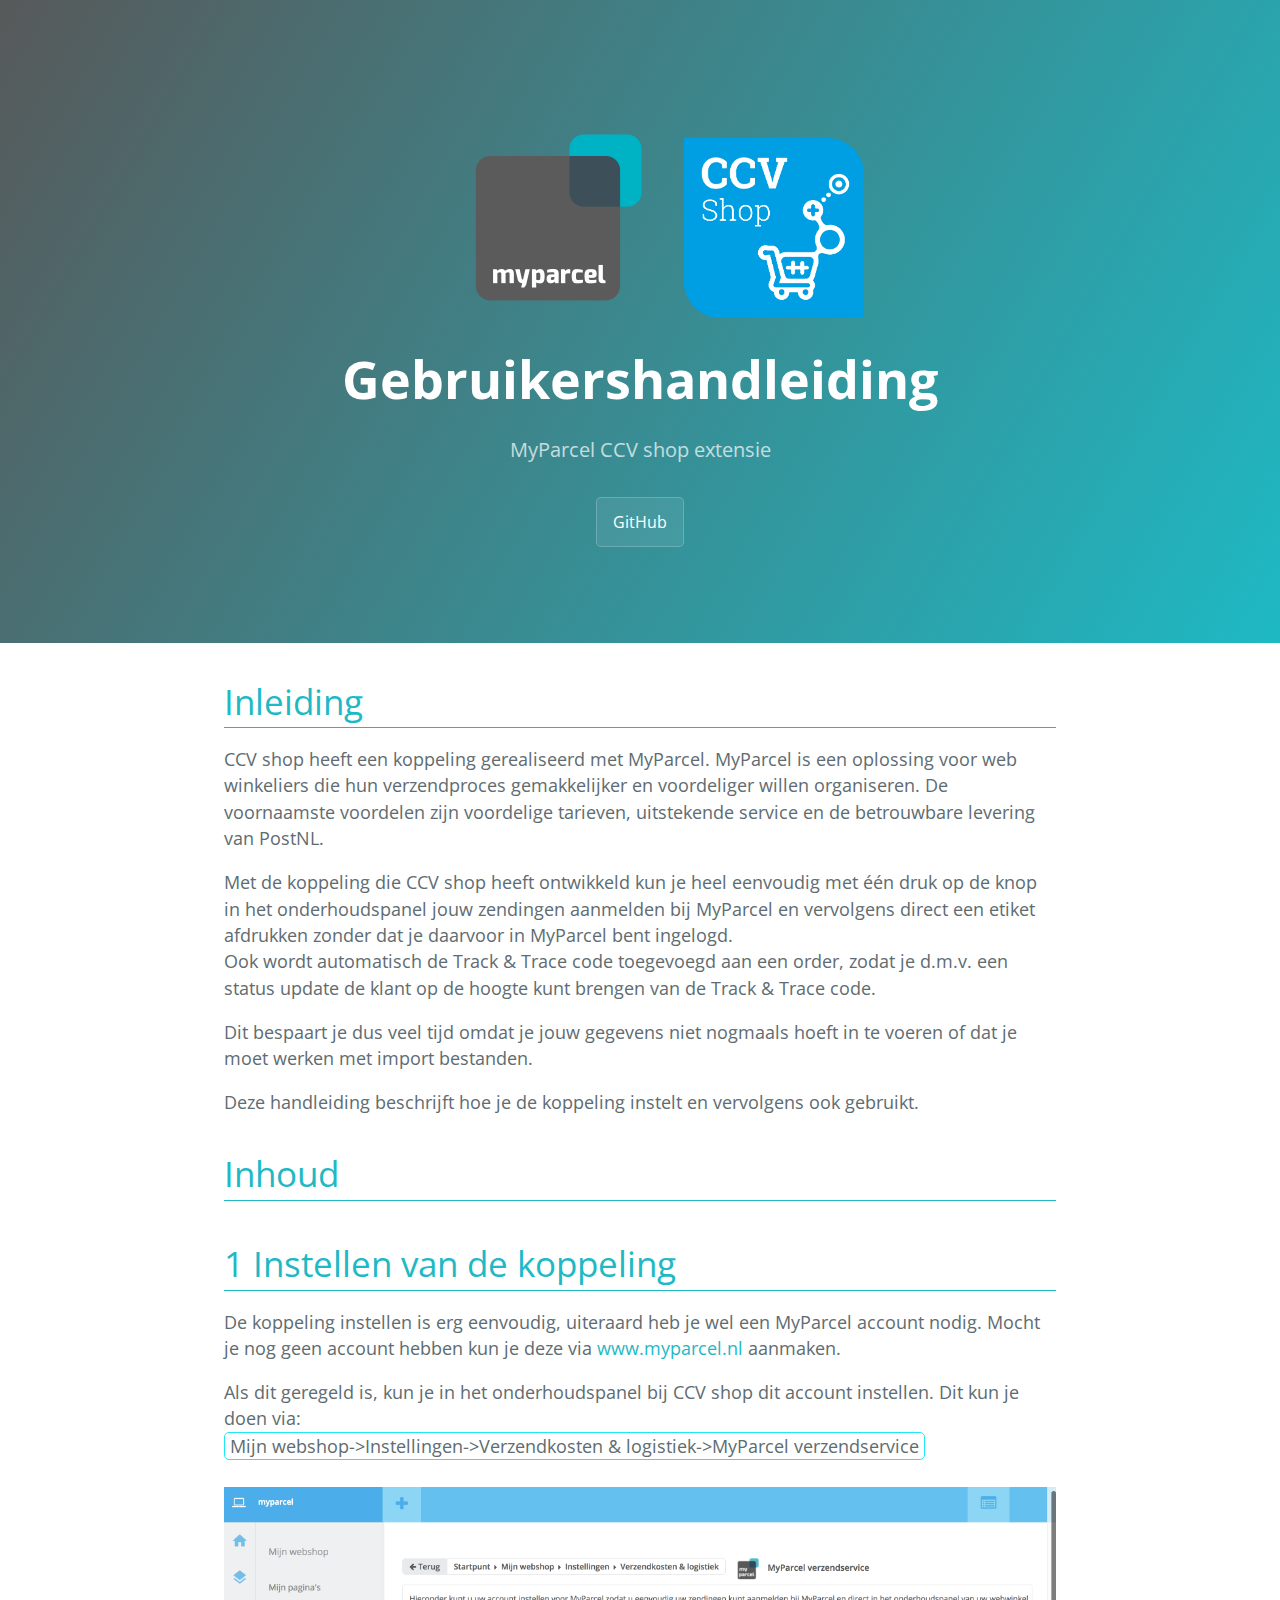
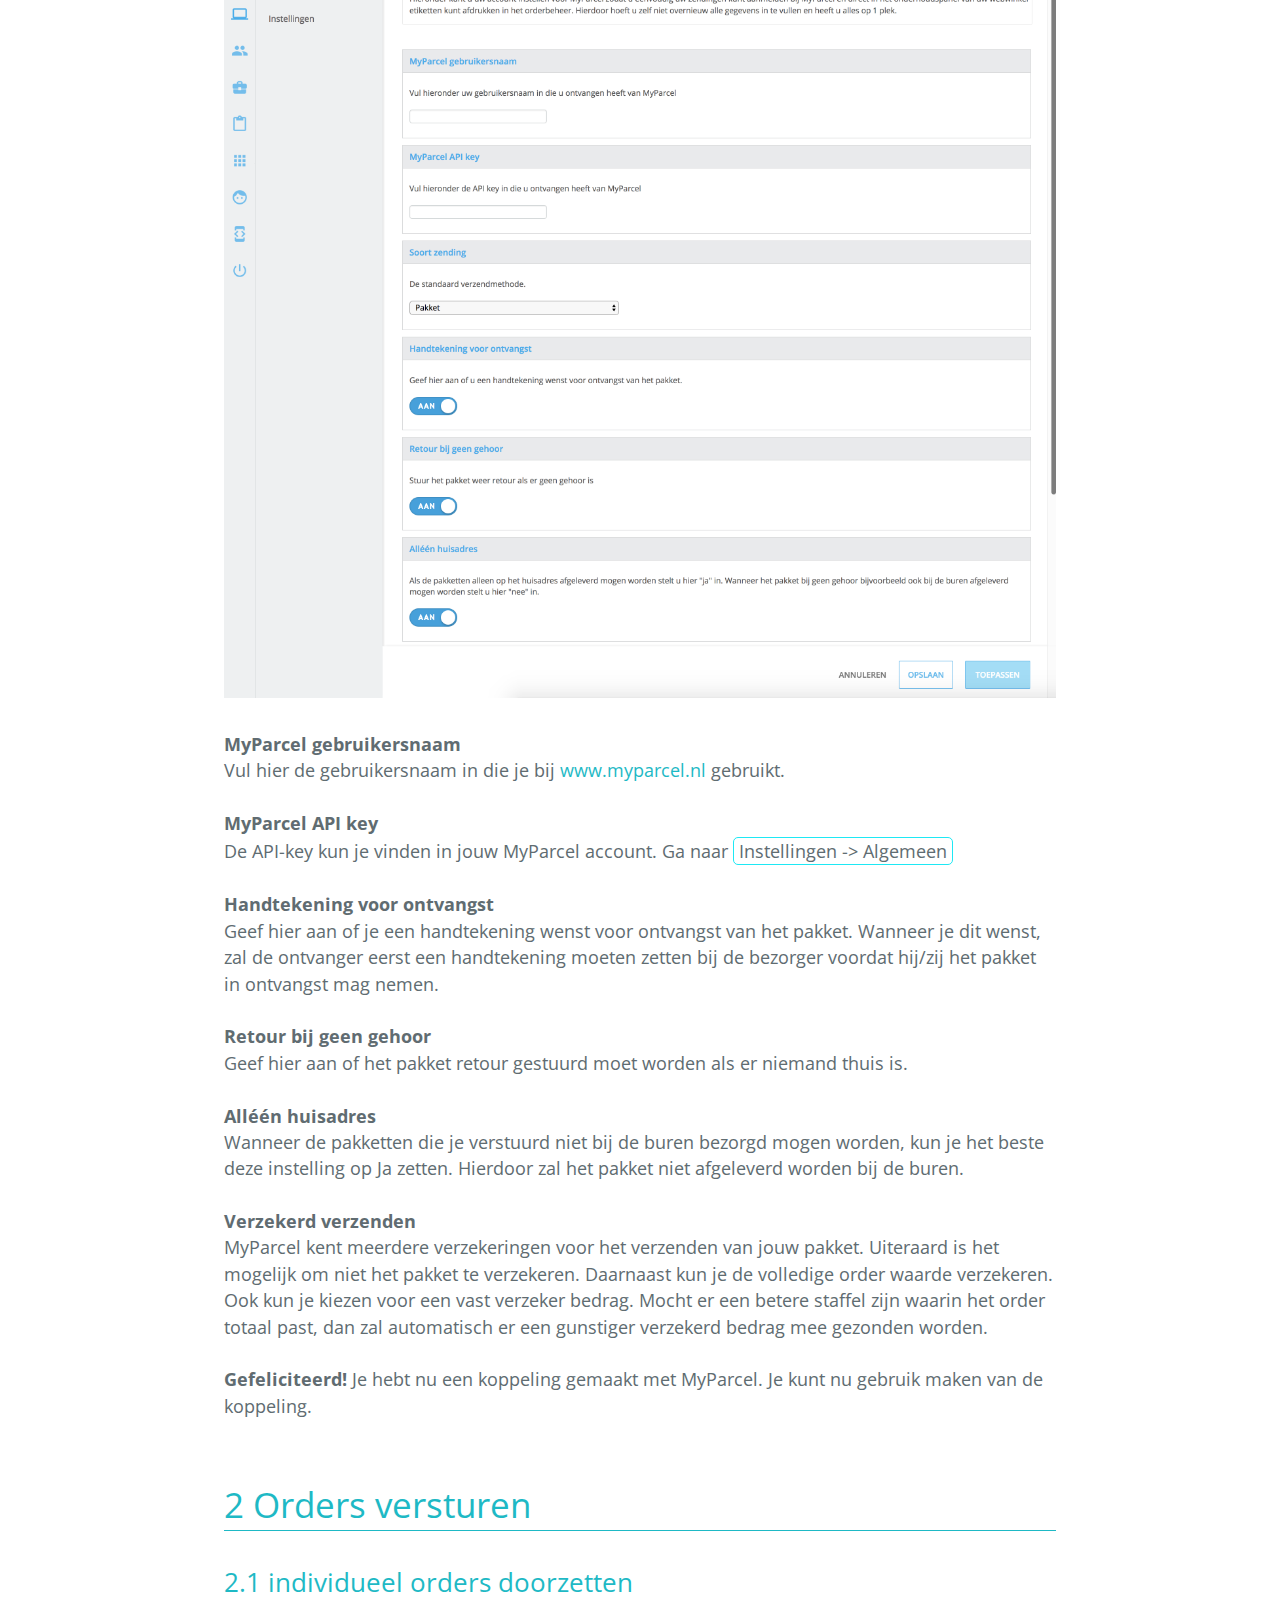
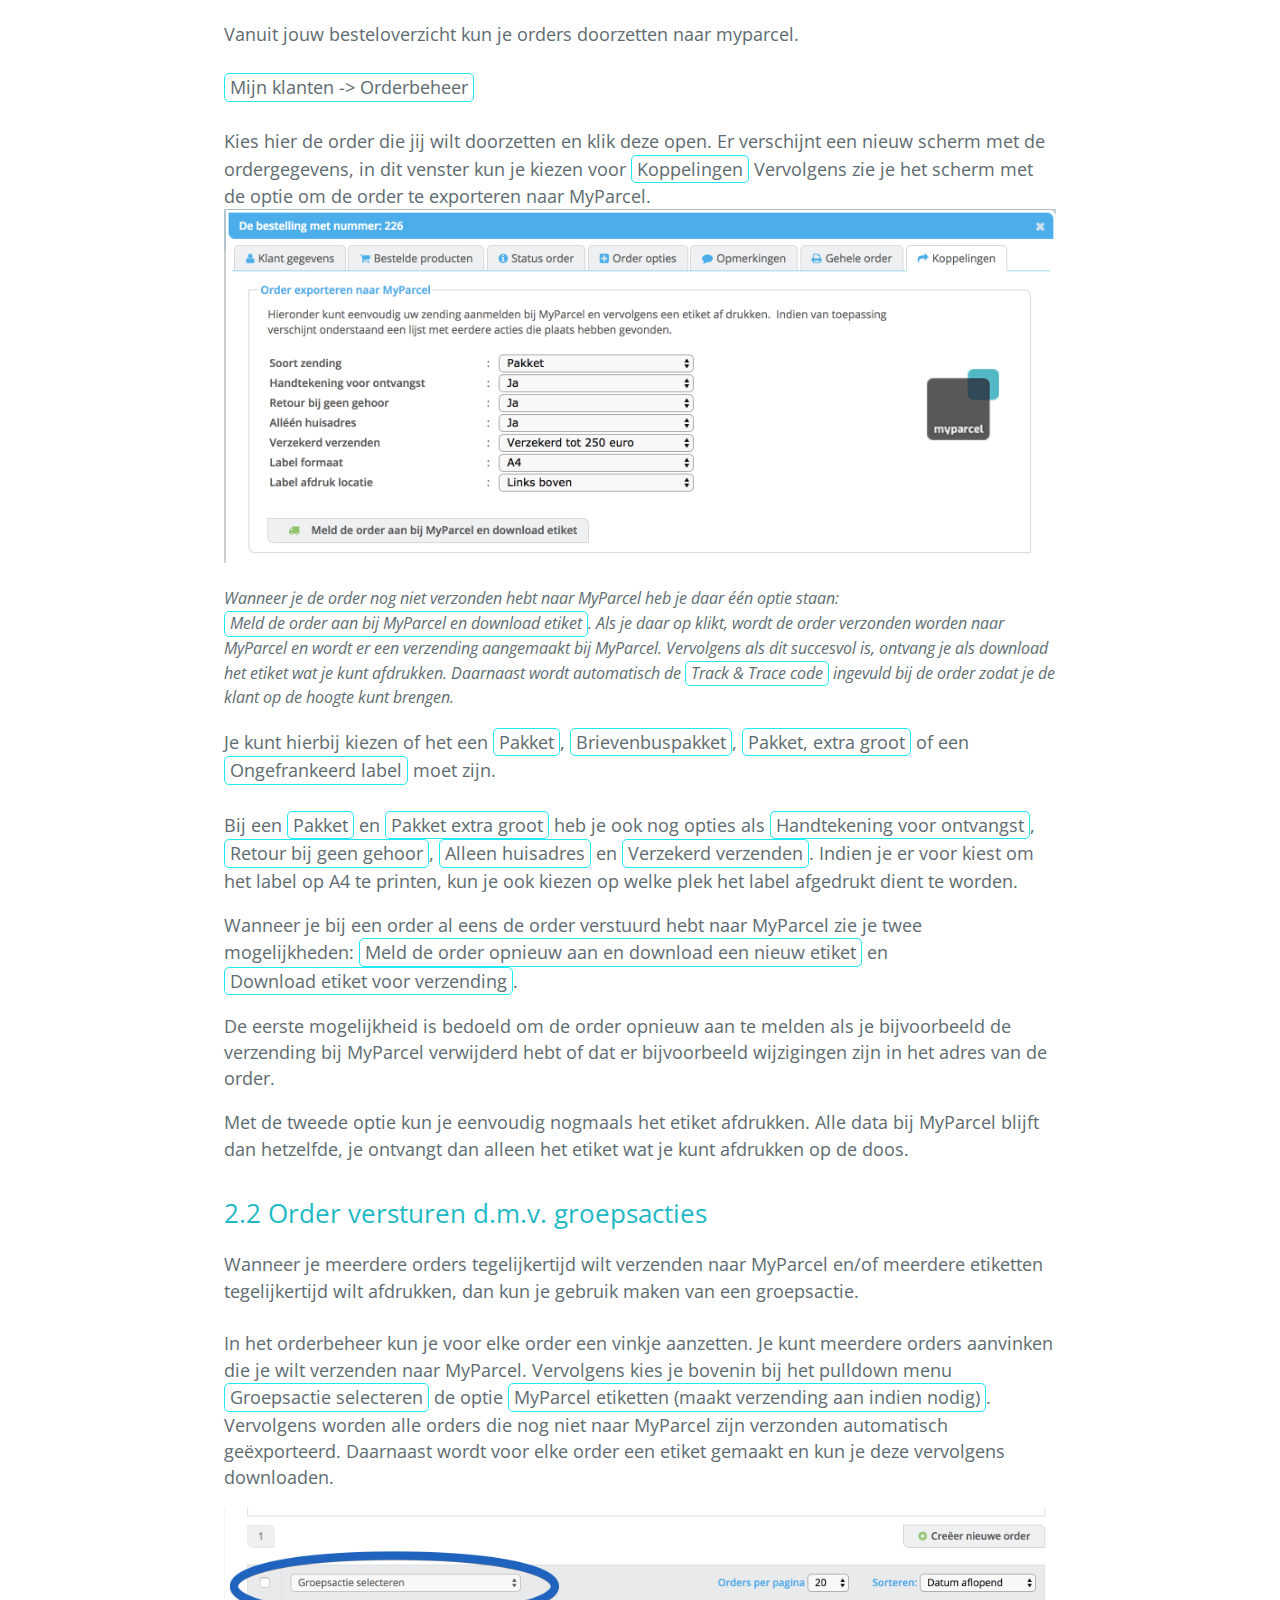
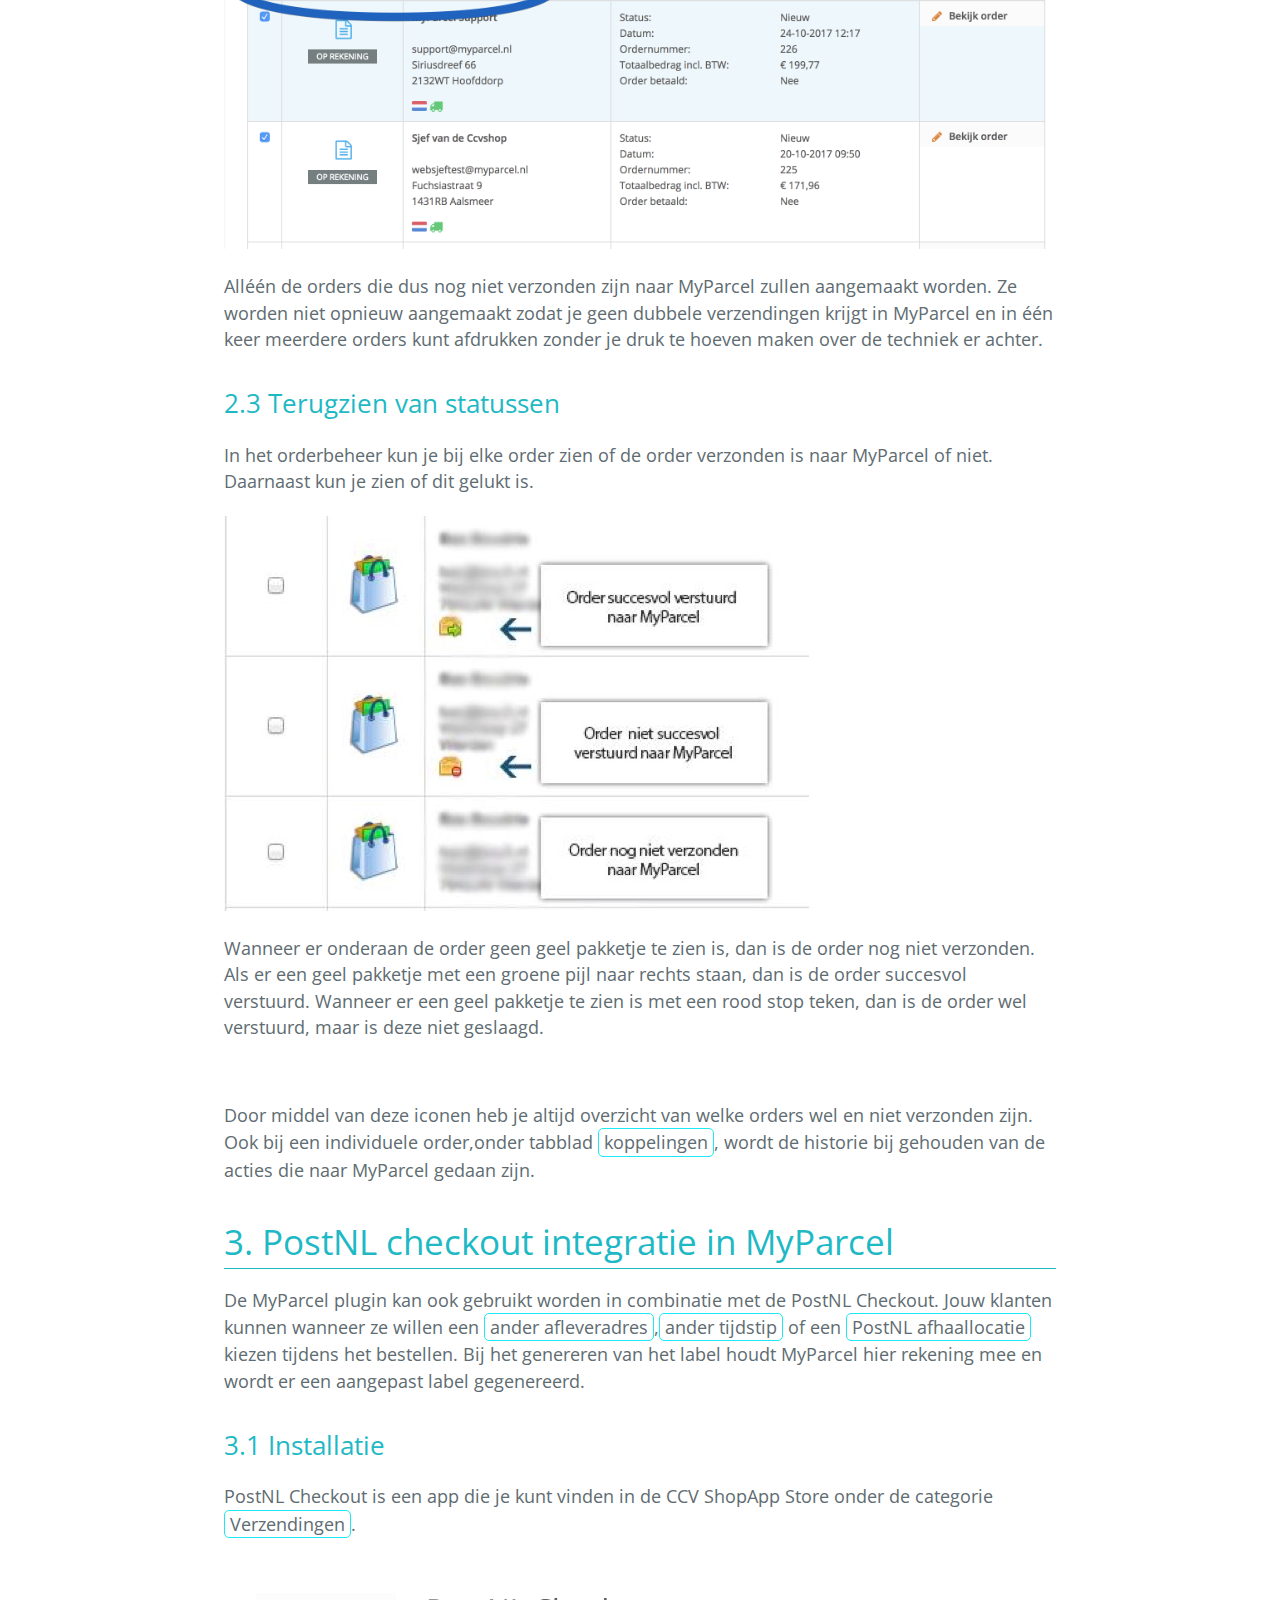
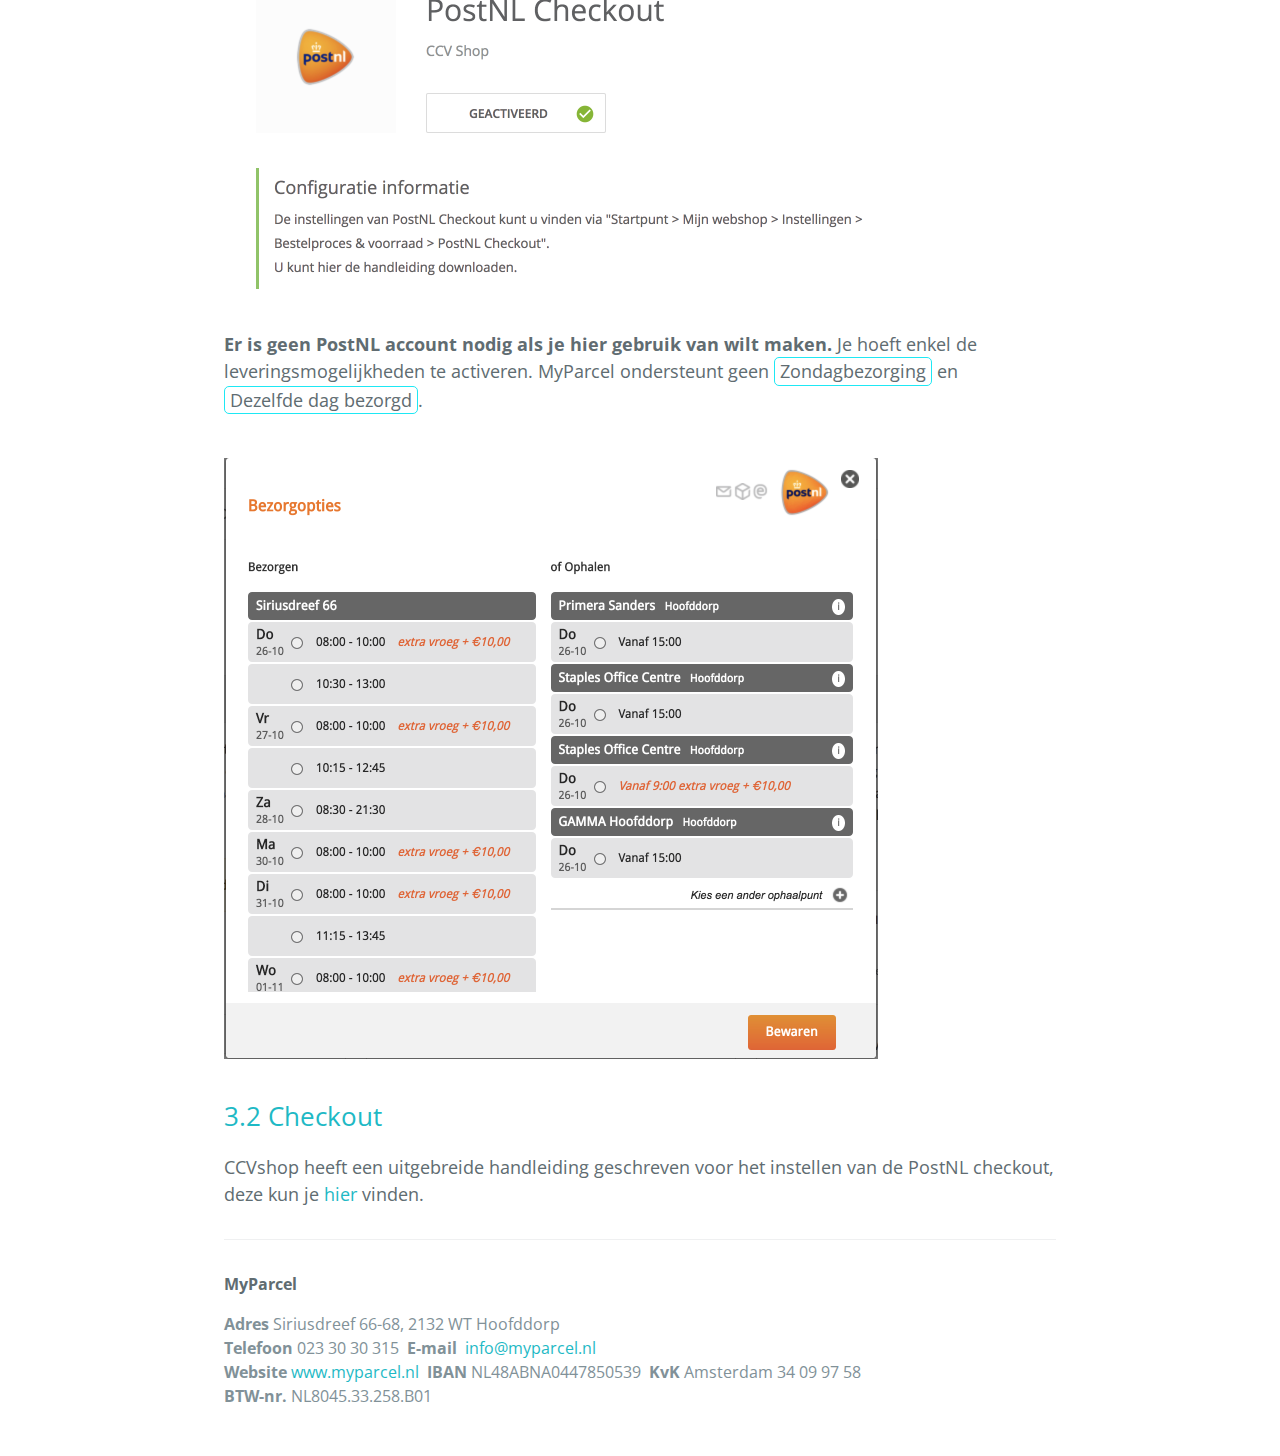
==== commit ea154567: "Revert "New manual"" ====
--- a/index.html
+++ b/index.html
@@ -1,177 +1,157 @@
-﻿<!DOCTYPE html>
-<html lang="en-us">
-<head>
-    <meta charset="UTF-8" />
-    <title>Handleiding</title>
-    <meta name="description" content="The documentation to make a connection with MyParcel">
-    <meta content="width=device-width, initial-scale=1" name="viewport" />
-    <link rel="shortcut icon" href="https://backoffice.myparcel.nl/images/favicon/favicon.ico">
-    <link href="css/normalize.css" media="screen" rel="stylesheet" type="text/css" />
-    <link href="css/bootstrap.min.css" media="screen" rel="stylesheet" type="text/css" />
-    <link href="https://fonts.googleapis.com/css?family=Open+Sans:400,700" rel="stylesheet" type="text/css" />
-    <link href="css/stylesheet.css" media="screen" rel="stylesheet" type="text/css" />
-    <link href="css/github-light.css" media="screen" rel="stylesheet" type="text/css" />
-    <script src="js/jquery-3.0.0.min.js"></script>
-    <script src="js/bootstrap.min.js"></script>
-    <script src="js/auto_menu.js"></script>
-</head>
-<body>
-<div class="container-fluid">
-    <div class="row">
-        <div class="menu col-xs-4 col-lg-3">
-            <nav class="navbar nav nav-pills nav-stacked">
-                <div class="menu-items">
-                </div>
-            </nav>
-        </div>
-        <section class="page-header col-xs-8 col-xs-offset-4 col-lg-9 col-lg-offset-3">
-            <img height="185" alt="" src="media/logo_myparcel.png">
-            <h1 class="project-name">
-                Handleiding Webshopsoftware-plugin
-            </h1>
-            <br />
-            <a target="_blank" class="btn" href="https://google.nl">Link 1</a>
-            <a target="_blank" class="btn" href="https://google.nl">Link 2</a>
-        </section>
-        <section class="main-content col-xs-8 col-xs-offset-4 col-lg-7 col-lg-offset-4">
-            <h1>Inleiding</h1>
-            <p>
-                Schrijf hier de inleiding voor de plugin: getest op standaard omgeving / getest op versie X / plugins van derden
-            </p>
-            <div class="box">
-                <p>
-                    Plugins van derden die we ondersteunen
-                </p>
-                <ul>
-                    <li><a href="https://google.nl" target="_blank">Voorbeeld 1</a></li>
-                    <li><a href="https://google.nl" target="_blank">Voorbeeld 2</a></li>
-                    <li><a href="https://google.nl" target="_blank">Voorbeeld 3</a></li>
-                </ul>
-            </div>
-            <div>
-                <p>
-                    Eventueel een afsluiter van de inleiding
-                </p>
-            </div>
-            <div style="margin-top:10px">
-                <h1 id="1">1. Installatie</h1>
-                <h2 id="1_A">1.1 Nieuwe installatie</h2>
-                <p>
-                    De plugin kun je vinden in de App Store van CCV-shop door in de zoekbalk te zoeken naar 'MyParcel'. Als je ook 'ochtend- en avondlevering' en 'Ophalen bij een PostNL-locatie' wilt aanbieden, zal je ook de plugin met de naam 'PostNL Checkout' nodig hebben. Deze is ook te vinden in de App Store.
-                </p>
-                <h2 id="1_B">1.2 Updaten bestaande installatie</h2>
-                <p>
-                    De plugin zal automatisch worden geupdatet. 
-                </p>
-                <h2 id="1_C">1.3 Veelgestelde vragen over de installatie</h2>
-                <p>
-                    Zet hier de veel gestelde vragen omtrent de installatie
-                </p>
-                <h1 id="2">2. Configuratie</h1>
-                <h2 id="2_A">2.1 Pagina 1</h2>
-                <p>
-                    Om de plugin te configureren, ga je naar 'Mijn webshop' > 'Instellingen' > 'Verzendkosten en logistiek' > 'MyParcel verzendservice'. Je ziet dat je allereerst een API key moet invullen. Deze kun je vinden in de backoffice van MyParcel. Wanneer je ingelogd bent, klik je rechts bovenin op 'het poppetje-icoon' > 'Shop-instellingen' > 'shop-naam.nl'. Wanneer je op de knop 'Genereer API Key' klikt en daarna op 'Ja', wordt jouw API key gegenereerd. Kopieer de API Key en ga terug naar je CCV-shop backoffice en plak de API-key in het daarvoor bestemde veld.
-                </p>
-                <p>
-                    Vervolgens kies je het pakkettype uit dat jij het meeste zal versturen. Je kunt er hier ook voor kiezen om bij elke zending een standaard bezorgoptie aan te bieden, zoals een handtekening voor ontvangst of verzekerd verzenden. Je klant kan dit niet uit zetten. Vervolgens kun je nog aangeven van welk soort printer je gebruik maakt, een standaard A4-printer of een labelprinter (A6). Vergeet niet je instellingen op te slaan door op 'Toepassen' te klikken.
-                </p>
-                <p>
-                    Om 'ochtend- en avondlevering' en 'Ophalen bij een PostNL-locatie' aan te bieden, zal je een deel van de PostNl Checkout plugin moeten gebruiken. Deze kun je vinden door naar 'Mijn webshop' > 'Instellingen' > 'Bestelproces &amp; voorraad' > 'PostNL Checkout' te gaan. Zet vervolgens de eerste optie 'PostNL Checkout ingeschakeld' aan. Scroll dan een stuk door naar beneden, er hoeft geen gebruikersnaam, wachtwoord en Checkout Webshop ID te worden ingevuld.
-                </p>
-                <p>
-                    De verwerkingstijd kun je in te stellen door aan te geven hoelang je nodig hebt om een bestelling klaar te zetten voor een klant. Als je dit dezelfde dag nog kunt versturen, vul je de optie 'zelfde dag' in. Je kunt daarna kiezen of er wordt rekening gehouden met de voorraad bij het tonen van de checkout. Hierna kun je enkele instellingen overslaan en doorgaan naar ochtendlevering.
-                </p>
-                <p>
-                    Als je ochtend- en avondlevering wilt aanbieden, kun je deze een stukje verder aanzetten en hier een toeslag voor invullen. De cut-off tijd is de tijd waarop klanten kunnen bestellen, zodat het dezelfde dag nog wordt verzonden. Vergeet hierna niet op 'Toepassen' te klikken om je instellingen op te slaan.
-                </p>
-                <p>
-                    Hoe maak je een label aan + (hoe exporteer je zendingen, downloaden van een label etc)
-                    <br>
-                    Om een label aan te maken, ga je naar 'Mijn klanten' > 'Orderbeheer'. Selecteer vervolgens een order en klik op 'Groepsactie selecteren' en klik op 'MyParcel etiketten'. Er opent een nieuw scherm waar je kunt kiezen voor de soort zending en hier kun je eventueel nog een verzekering toevoegen, het labelformaat wijzigen en een positie kiezen voor het label(A4). Als alles juist staat ingevuld, klik je op 'Toepassen' en je label wordt gedownload. 
-                    <br>
-                    Je kan ook klikken op 'Bekijk order' en daar klikken op 'Koppelingen'. Hier kun je bezorgopties toevoegen voordat je op 'Meld de order opnieuw aan en download een nieuw etiket'.
-                </p>
-                <h2 id="2_B">2.2 Pagina 2</h2>
-                <p>
-                    Beschrijf alle opties op pagina 2.
-                </p>
-                <h2 id="2_E">2.5 Veelgestelde vragen over de configuratie</h2>
-                <p>
-                    Zet hier de veel gestelde vragen omtrent de configuratie.
-                </p>
-                <h1 id="3">3. Gebruik plugin</h1>
-                <h2 id="3_A">3.1 Aanmaken van één verzendlabel</h2>
-                <p>
-                    Als je het adres van de zending nog wilt aanpassen, kun je dit doen door op 'Bekijk order' te klikken achteraan de order. Bij het tabje 'Klantgegevens' kun je hier het adres wijzigen. Je kunt vervolgens bij het tabje 'Koppelingen' ook nog extra bezorgopties toevoegen. Klik nadat je tevreden bent met de instellingen op 'Meld de order opnieuw aan en download een nieuw etiket'. Er zal een label worden gedownload.
-                </p>
-                <h2 id="3_B">3.2 Aanmaken meerdere verzendlabels</h2>
-                <p>
-                    Om meerdere labels tegelijk aan te maken, selecteer je in het orderbeheer-overzicht meerdere zendingen en klik je op 'Groepsactie selecteren' en vervolgens op 'MyParcel etiketten'. Er opent een nieuw scherm waar je kunt kiezen voor de soort zending en hier kun je eventueel nog een verzekering toevoegen, het labelformaat wijzigen en een positie kiezen voor het label(A4). Als alles juist staat ingevuld, klik je op 'Toepassen' en je label wordt gedownload. 
-                </p>
-                <h2 id="3_C">3.3 Aanpassen van een enkele zending</h2>
-                <p>
-                    Beschrijf hier hoe je pakket- en verzendopties aanpast.
-                </p>
-                <h2 id="3_D">3.4 Checkout</h2>
-                <p>
-                    Beschrijf hier hoe de consument de checkout gebruikt.
-                </p>
-                <h2 id="3_E">3.5 Veelgestelde vragen over het gebruik van de plugin</h2>
-                <p>
-                    <b>‘Ik heb de PostNL checkout geactiveerd, maar nu wordt er om een gebruikersnaam, wachtwoord en ID gevraagd.’</b>
-                    <br>
-                    CCV-shop heeft de PostNL-plugin compatible gemaakt met MyParcel. Ze hebben de instellingen die belangrijk voor de PostNL-koppeling zijn dan ook precies hetzelfde gelaten. De MyParcel-klanten mogen deze gegeven gewoon overslaan.
-                </p>
-                <p>
-                    <b>‘Ik heb de PostNL checkout geactiveerd, maar ik wil niet dat hier verschillende data in te zien zijn.’</b>
-                    <br>
-                    Het is niet mogelijk om deze leverdata weg te halen. CCV-shop heeft aangegeven dat dit is gedaan omdat je als consument aan moet kunnen geven op welke dag je een ochtend- of avondlevering wil. Het uitzetten van deze bezorgopties maakt geen verschil.
-                </p>
-                <p>
-                    <b>‘Een zending kan niet worden geëxporteerd!’</b>
-                    <br>
-                    Over het algemeen zal dit vooral veroorzaakt worden door een foutief adres (of te veel karakters in bijvoorbeeld het veld ‘Toevoeging’. Als dit niet het geval is, altijd vragen om een foutmelding. Dit kan ook al veel verklaren.
-                </p>
-                <footer class="site-footer">
-                    <p>
-                        <span class="site-footer-owner">MyParcel</span>
-                    </p>
-                    <p>
-                        <span class="site-footer-credits">
-                            <strong>Adres </strong>Siriusdreef 66-68, 2132 WT Hoofddorp<br />
-                            <strong>Telefoon </strong>023 30 30 315&nbsp;
-                            <strong>E-mail</strong> &nbsp;info@myparcel.nl<br />
-                            <strong>Website </strong><a href="https://www.myparcel.nl">www.myparcel.nl</a>&nbsp;
-                            <strong>IBAN </strong>NL48ABNA0447850539&nbsp;
-                            <strong>KvK </strong>Amsterdam 34 09 97 58 <br />
-                            <strong>BTW-nr. </strong>NL8045.33.258.B01
-                        </span>
-                        <br />
-                        &nbsp;
-                    </p>
-                </footer>
-            </div>
-        </section>
-    </div>
-</div>
-<script>
-    // Set postman button attributes in one place
-    postman_buttons = document.getElementsByClassName('postman-run-button');
-
-    for (i = 0; i < postman_buttons.length; i++) {
-        postman_buttons[i].setAttribute('data-postman-action', 'collection/import');
-        postman_buttons[i].setAttribute('data-postman-var-1', '065786285c2e5ed75509');
-        postman_buttons[i].setAttribute('data-postman-param', 'env%5BMyParcel%20public%5D=[base64]');
-    }
-
-    (function (p,o,s,t,m,a,n) {
-        !p[s] && (p[s] = function () { (p[t] || (p[t] = [])).push(arguments); });
-        !o.getElementById(s+t) && o.getElementsByTagName("head")[0].appendChild((
-            (n = o.createElement("script")),
-                (n.id = s+t), (n.async = 1), (n.src = m), n
-        ));
-    }(window, document, "_pm", "PostmanRunObject", "https://run.pstmn.io/button.js"));
-</script>
-
-</body>
-</html>
+<!DOCTYPE html>
+<html lang="en-us">
+<head>
+    <meta charset="UTF-8"/>
+    <title>CCV shop MyParcel Gebruikershandleiding</title>
+    <meta name="description" content="Installatie- gebruikershandleiding voor de CCV shop MyParcel plug-in">
+    <meta content="width=device-width, initial-scale=1" name="viewport"/>
+    <link rel="shortcut icon" href="https://backoffice.myparcel.nl/images/favicon/favicon.ico">
+    <link href="css/normalize.css" media="screen" rel="stylesheet" type="text/css"/>
+    <link href="https://fonts.googleapis.com/css?family=Open+Sans:400,700" rel="stylesheet" type="text/css"/>
+    <link href="css/stylesheet.css" media="screen" rel="stylesheet" type="text/css"/>
+    <link href="css/github-light.css" media="screen" rel="stylesheet" type="text/css"/>
+    <script src="js/jquery-3.0.0.min.js"></script>
+    <script src="js/auto_menu.js"></script>
+</head>
+<body>
+<section class="page-header">
+    <p>
+        <img alt="Logo MyParcel" src="media/logo_myparcel.png"/>
+        <img height="180" alt="logo CCV-Shop" src="media/logo_CCV_Shop.png"/></p>
+    <h1 class="project-name">
+        Gebruikershandleiding
+    </h1>
+    <h2 class="project-tagline">
+        MyParcel  CCV shop extensie
+    </h2>
+    <a target="_blank" class="btn" href="https://github.com/myparcelnl/CCV-Shop">GitHub</a>
+</section>
+<section class="main-content">
+    <h1>Inleiding</h1>
+    <p> CCV shop heeft een koppeling gerealiseerd met MyParcel. MyParcel is een oplossing voor web winkeliers die hun verzendproces gemakkelijker en voordeliger willen organiseren. De voornaamste voordelen zijn voordelige tarieven, uitstekende service en de betrouwbare levering van PostNL.</p>
+    <p> Met de koppeling die CCV shop heeft ontwikkeld kun je heel eenvoudig met één druk op de knop in het onderhoudspanel jouw zendingen aanmelden bij MyParcel en vervolgens direct een etiket afdrukken zonder dat je daarvoor in MyParcel bent ingelogd.<br>
+        Ook wordt automatisch de Track & Trace code toegevoegd aan een order, zodat je d.m.v. een status update de klant op de hoogte kunt brengen van de Track & Trace code.</p>
+    <p> Dit bespaart je dus veel tijd omdat je jouw gegevens niet nogmaals hoeft in te voeren of dat je moet werken met import bestanden.</p>
+    <p> Deze handleiding beschrijft hoe je de koppeling instelt en vervolgens ook gebruikt.</p>
+
+    <h1>Inhoud</h1>
+    <div class="menu"></div>
+    <div>
+<h1 id="1">1 Instellen van de koppeling</h1>
+    <p>De koppeling instellen is erg eenvoudig, uiteraard heb je wel een MyParcel account nodig. Mocht je nog geen account hebben kun je deze via <a target="_blank" href="http://www.myparcel.nl">www.myparcel.nl</a> aanmaken.</p>
+    
+     
+    <p>Als dit geregeld is, kun je in het onderhoudspanel bij CCV shop dit account instellen. Dit kun je doen via:
+        <br>
+        <span class="nice">Mijn webshop->Instellingen->Verzendkosten & logistiek->MyParcel verzendservice</span><br><br>
+       <img src="media/ccvhsop1.png">
+        
+            <br>
+            <br>
+            <b>MyParcel gebruikersnaam</b>
+            <br>Vul hier de gebruikersnaam in die je bij <a href="https://www.myparcel.nl">www.myparcel.nl</a> gebruikt.
+            <br>
+            <br>
+
+            <b>MyParcel API key</b>
+            <br>De API-key kun je vinden in jouw MyParcel account. Ga naar <span class="nice">Instellingen -> Algemeen</span>
+            <br>
+            <br>
+            <b>Handtekening voor ontvangst</b>
+            <br>Geef hier aan of je een handtekening wenst voor ontvangst van het pakket. Wanneer je dit wenst, zal de ontvanger eerst een handtekening moeten zetten bij de bezorger voordat hij/zij het pakket in ontvangst mag nemen.
+            <br>
+            <br>
+            <b>Retour bij geen gehoor</b>
+            <br>Geef hier aan of het pakket retour gestuurd moet worden als er niemand thuis is. 
+            <br>
+            <br>
+            <b>Alléén huisadres</b>
+            <br>Wanneer de pakketten die je verstuurd niet bij de buren bezorgd mogen worden, kun je het beste deze instelling op Ja zetten. Hierdoor zal het pakket niet afgeleverd worden bij de buren.
+            <br>
+            <br>
+            <b>Verzekerd verzenden</b>
+            <br>MyParcel kent meerdere verzekeringen voor het verzenden van jouw pakket. Uiteraard is het mogelijk om niet het pakket te verzekeren. Daarnaast kun je de volledige order waarde verzekeren. Ook kun je kiezen voor een vast verzeker bedrag. Mocht er een betere staffel zijn waarin het order totaal past, dan zal automatisch er een gunstiger verzekerd bedrag mee gezonden worden. 
+           <br>
+           <br>
+            <b>Gefeliciteerd!</b> 
+            Je hebt nu een koppeling gemaakt met MyParcel. Je kunt nu gebruik maken van de koppeling.
+            <br>
+            <br>
+           
+        </p>
+
+    <h1 id="2">2 Orders versturen</h1>
+        <h2 id="2_1">2.1 individueel orders doorzetten</h2>
+        <p>Vanuit jouw besteloverzicht kun je orders doorzetten naar myparcel. <br>
+            <br>
+            <span class="nice"> Mijn klanten -> Orderbeheer</span><br>
+            <br>
+            Kies hier de order die jij wilt doorzetten en klik deze open. Er verschijnt een nieuw scherm met de ordergegevens, in dit venster kun je kiezen voor <span class="nice">Koppelingen</span>
+
+            Vervolgens zie je het scherm met de optie om de order te exporteren naar MyParcel.
+            <img src="media/ccvshop2.png">
+            <p style="font-size:90%;"><i>Wanneer je de order nog niet verzonden hebt naar MyParcel heb je daar één optie staan:<span class="nice">Meld de order aan bij MyParcel en download etiket</span>. Als je daar op klikt, wordt de order verzonden worden naar MyParcel en wordt er een verzending aangemaakt bij MyParcel. Vervolgens als dit succesvol is, ontvang je als download het etiket wat je kunt afdrukken. Daarnaast wordt automatisch de <span class="nice">Track & Trace code</span> ingevuld bij de order zodat je de klant op de hoogte kunt brengen.</i></p>
+        </p>
+
+           <p>Je kunt hierbij kiezen of het een <span class="nice">Pakket</span>, <span class="nice">Brievenbuspakket</span>, <span class="nice">Pakket, extra groot</span> of een <span class="nice">Ongefrankeerd label</span> moet zijn.<br>
+            <br>
+            Bij een <span class="nice">Pakket</span> en <span class="nice">Pakket extra groot</span> heb je ook nog opties als <span class="nice">Handtekening voor ontvangst</span>, <span class="nice">Retour bij geen gehoor</span>, <span class="nice">Alleen huisadres</span> en <span class="nice">Verzekerd verzenden</span>.
+
+            Indien je er voor kiest om het label op A4 te printen, kun je ook kiezen op welke plek het label afgedrukt dient te worden.
+        </p>
+
+        <p>Wanneer je bij een order al eens de order verstuurd hebt naar MyParcel zie je twee mogelijkheden: <span class="nice"> Meld de order opnieuw aan en download een nieuw etiket</span>  en <span class="nice">Download etiket voor verzending</span>.</p>
+        <p>De eerste mogelijkheid is bedoeld om de order opnieuw aan te melden als je bijvoorbeeld de verzending bij MyParcel verwijderd hebt of dat er bijvoorbeeld wijzigingen zijn in het adres van de order.</p>
+        <p>Met de tweede optie kun je eenvoudig nogmaals het etiket afdrukken. Alle data bij MyParcel blijft dan hetzelfde, je ontvangt dan alleen het etiket wat je kunt afdrukken op de doos.</p>
+
+    <h2 id="2_2">2.2 Order versturen d.m.v. groepsacties</h2>
+        <p>Wanneer je meerdere orders tegelijkertijd wilt verzenden naar MyParcel en/of meerdere etiketten tegelijkertijd wilt afdrukken, dan kun je gebruik maken van een groepsactie. <br>
+        <br>
+        In het orderbeheer kun je voor elke order een vinkje aanzetten. Je kunt meerdere orders aanvinken die je wilt verzenden naar MyParcel. Vervolgens kies je bovenin bij het pulldown menu <span class="nice"> Groepsactie selecteren</span> de optie <span class="nice"> MyParcel etiketten (maakt verzending aan indien nodig)</span>. Vervolgens worden alle orders die nog niet naar MyParcel zijn verzonden automatisch geëxporteerd. Daarnaast wordt voor elke order een etiket gemaakt en kun je deze vervolgens downloaden.</p>
+
+        <img src="media/ccvshop3.png">
+
+        <p>Alléén de orders die dus nog niet verzonden zijn naar MyParcel zullen aangemaakt worden. Ze worden niet opnieuw aangemaakt zodat je geen dubbele verzendingen krijgt in MyParcel en in één keer meerdere orders kunt afdrukken zonder je druk te hoeven maken over de techniek er achter.</p>
+
+    <h2 id="2_3">2.3 Terugzien van statussen</h2>
+        <p>In het orderbeheer kun je bij elke order zien of de order verzonden is naar MyParcel of niet. Daarnaast kun je zien of dit gelukt is.</p>
+
+        <img alt="Status terugzien" src="media/status_terugzien.png">
+        <p>Wanneer er onderaan de order geen geel pakketje te zien is, dan is de order nog niet verzonden. Als er een geel pakketje met een groene pijl naar rechts staan, dan is de order succesvol verstuurd. Wanneer er een geel pakketje te zien is met een rood stop teken, dan is de order wel verstuurd, maar is deze niet geslaagd.</p> 
+        <br>
+        <p>Door middel van deze iconen heb je altijd overzicht van welke orders wel en niet verzonden zijn. Ook bij een individuele order,onder tabblad <span class="nice"> koppelingen</span>, wordt de historie bij gehouden van de acties die naar MyParcel gedaan zijn.</p> 
+
+    <h1 id="3">3. PostNL checkout integratie in MyParcel</h1> 
+        <p>De MyParcel plugin kan ook gebruikt worden in combinatie met de PostNL Checkout. Jouw klanten kunnen wanneer ze willen een <span class="nice"> ander afleveradres</span>,<span class="nice"> ander tijdstip</span> of een <span class="nice">PostNL afhaallocatie</span> kiezen tijdens het bestellen. Bij het genereren van het label houdt MyParcel hier rekening mee en wordt er een aangepast label gegenereerd.</p>
+
+    <h2 id="3_1">3.1 Installatie</h2> 
+        <p>PostNL Checkout is een app die je kunt vinden in de CCV ShopApp Store onder de categorie <span class="nice">Verzendingen</span>.</p>
+        <img src="media/ccvshop4.png">
+    <p><b>Er is geen PostNL account nodig als je hier gebruik van wilt maken.</b> Je hoeft enkel de leveringsmogelijkheden te activeren. MyParcel ondersteunt geen <span class="nice"> Zondagbezorging</span> en <span class="nice"> Dezelfde dag bezorgd</span>.</p>
+        <br>
+
+        <img src="media/ccvshop5.png">
+
+    <h2 id="3_2">3.2 Checkout</h2>
+        <p>CCVshop heeft een uitgebreide handleiding geschreven voor het instellen van de PostNL checkout, deze kun je <a href="media/20170120_postnlcheckout.pdf">hier</a> vinden.</p>
+
+    </div>
+        <footer class="site-footer">
+            <p>
+                <span class="site-footer-owner">MyParcel</span>
+            </p>
+            <p>
+                <span class="site-footer-credits">
+                    <strong>Adres </strong>Siriusdreef 66-68, 2132 WT Hoofddorp<br>
+                    <strong>Telefoon </strong>023 30 30 315&nbsp;
+                    <strong>E-mail</strong><a href="mailto:info@myparcel.nl" target="_top"> &nbsp;info@myparcel.nl</a><br>
+                    <strong>Website </strong><a target="_blank" href="https://www.myparcel.nl">www.myparcel.nl</a>&nbsp;
+                    <strong>IBAN </strong>NL48ABNA0447850539&nbsp;
+                    <strong>KvK </strong>Amsterdam 34 09 97 58 <br>
+                    <strong>BTW-nr. </strong>NL8045.33.258.B01
+                </span>
+            </p>
+        </footer>
+</section>
+</body>
+</html>
--- a/css/stylesheet.css
+++ b/css/stylesheet.css
@@ -6,31 +6,43 @@
     padding: 0;
     margin: 0;
     font-family: "Open Sans", "Helvetica Neue", Helvetica, Arial, sans-serif;
+    font-size: 16px;
     line-height: 1.5;
     color: #606c71;
-    position: relative;
 }
 
 a {
-    color: #0F5C47;
+    color: #1eb9c5;
     text-decoration: none;
 }
 
 a:hover {
     text-decoration: underline;
 }
-a:hover, a:focus {
-    color: #526263;
-}
 
 h1 {
-    border-bottom: 1px solid #0F5C47;
-}
-
+    border-bottom: 1px solid #1eb9c5;
+}
+
+h2,h3 {
+    padding-left: 0px;
+}
+
+h4 {
+    padding-left: 0px;
+}
+
+ol, ul {
+    padding-left: 40px;
+}
+
+ol > li, ul > li {
+    padding-left: 10px;
+}
 
 .nice {
     border-radius: 5px;
-    border: solid #16B686 1px;
+    border: solid #1ee8f4 1px;
     display: inline-block;
     padding: 0 5px;
 }
@@ -56,38 +68,6 @@
     border-color: rgba(255, 255, 255, 0.3);
 }
 
-.page-header > .postman-run-button:after {
-    content: "Run in postman";
-    margin: 10px;
-}
-
-.page-header > .postman-run-button {
-    background: none;
-    display: inline-block;
-    margin-bottom: 1rem;
-    color: white;
-    background-color: rgba(255, 255, 255, 0.08);
-    border: 1px solid rgba(255, 255, 255, 0.2);
-    border-radius: 0.3rem;
-    transition: color 0.2s, background-color 0.2s, border-color 0.2s;
-    width: 140px;
-    height: 38px;
-    padding-top: 7.9px;
-}
-
-.page-header {
-    padding: 30px;
-}
-
-.box {
-    background-color: rgba(15, 92, 71, 0.04);
-    -moz-box-shadow: inset 0 0 10px #0F5C47;
-    -webkit-box-shadow: inset 0 0 10px #0F5C47;
-    box-shadow: inset 0 0 10px #0f78593b;
-    padding: 10px;
-    margin-bottom: 10px;
-}
-
 @media screen and (min-width: 64em) {
     .btn {
         padding: 0.75rem 1rem;
@@ -97,6 +77,7 @@
 @media screen and (min-width: 42em) and (max-width: 64em) {
     .btn {
         padding: 0.6rem 0.9rem;
+        font-size: 0.9rem;
     }
 }
 
@@ -105,6 +86,7 @@
         display: block;
         width: 100%;
         padding: 0.75rem;
+        font-size: 0.9rem;
     }
 
     .btn + .btn {
@@ -116,32 +98,50 @@
 .page-header {
     color: #fff;
     text-align: center;
-    background-color: #0F5C47;
-    background-image: linear-gradient(120deg, #0F7859, #0F5C47);
-}
-
+    background-color: #1eb9c4;
+    background-image: linear-gradient(120deg, #57595a, #1eb9c4);
+}
+
+@media screen and (min-width: 64em) {
+    .page-header {
+        padding: 5rem 6rem;
+    }
+}
+
+@media screen and (min-width: 42em) and (max-width: 64em) {
+    .page-header {
+        padding: 3rem 4rem;
+    }
+}
+
+@media screen and (max-width: 42em) {
+    .page-header {
+        padding: 2rem 1rem;
+    }
+}
 
 .project-name {
-    margin-top: -50px;
+    margin-top: 0;
     margin-bottom: 0.1rem;
     word-wrap: break-word;
     border-bottom: none;
-    font-weight: normal;
-    font-size: 24px;
 }
 
 @media screen and (min-width: 64em) {
     .project-name {
+        font-size: 3.25rem;
     }
 }
 
 @media screen and (min-width: 42em) and (max-width: 64em) {
     .project-name {
+        font-size: 2.25rem;
     }
 }
 
 @media screen and (max-width: 42em) {
     .project-name {
+        font-size: 1.75rem;
     }
 }
 
@@ -153,65 +153,29 @@
 
 @media screen and (min-width: 64em) {
     .project-tagline {
+        font-size: 1.25rem;
     }
 }
 
 @media screen and (min-width: 42em) and (max-width: 64em) {
     .project-tagline {
+        font-size: 1.15rem;
     }
 }
 
 @media screen and (max-width: 42em) {
     .project-tagline {
+        font-size: 1rem;
     }
 }
 
 
 .menu {
     background-color: white;
-    border-right: 1px solid #526163;
-    top: 0;
-    left: 0;
-    position: fixed;
-    height: 100%;
-    overflow-y: auto;
-    padding: 0;
-    z-index: 10;
-}
-
-.navbar {
-    border: none;
-}
-
-.navbar .nav>.active>a, .navbar .nav>.active>a:hover, .navbar .nav>.active>a:focus {
-    color: #555;
-    background-color: #e7e7e7;
-}
-.navbar-header {
-    width: 100%;
-}
-
-.h2item {
-    display: none;
-    margin-left: 15px;
-}
-
-.h3item {
-    display: none;
-    margin-left: 30px;
-}
-
-.active > .h2item, .h2item > .active, .active > .h2item > .h3item, .active > .h3item    {
-    display: block;
-}
-
-.navbar-collapse {
-    padding: 0;
-}
-
-.nav>li>a {
-    position: inherit;
-    display: block;
+    border: black;
+    bottom: 0;
+    right: 0;
+    padding: 10px 100px 10px 10px;
 }
 
 .main-content :first-child {
@@ -226,7 +190,7 @@
     margin-top: 2rem;
     margin-bottom: 1rem;
     font-weight: normal;
-    color: #0F5C47;
+    color: #1eb9c5;
 }
 
 .main-content p {
@@ -236,6 +200,7 @@
 .main-content code {
     padding: 2px 4px;
     font-family: Consolas, "Liberation Mono", Menlo, Courier, monospace;
+    font-size: 0.9rem;
     color: #383e41;
     background-color: #f3f6fa;
     border-radius: 0.3rem;
@@ -256,6 +221,7 @@
 .main-content pre > code {
     padding: 0;
     margin: 0;
+    font-size: 0.9rem;
     color: #567482;
     word-break: normal;
     white-space: pre;
@@ -275,6 +241,7 @@
 .main-content .highlight pre, .main-content pre {
     padding: 0.8rem;
     overflow: auto;
+    font-size: 0.9rem;
     line-height: 1.45;
     border-radius: 0.3rem;
 }
@@ -301,6 +268,7 @@
 
 .main-content blockquote {
     padding: 0 1rem;
+    margin-left: 0;
     color: #819198;
     border-left: 0.3rem solid #dce6f0;
 }
@@ -337,6 +305,7 @@
 .main-content dl dt {
     padding: 0;
     margin-top: 1rem;
+    font-size: 1rem;
     font-weight: bold;
 }
 
@@ -355,19 +324,24 @@
 
 @media screen and (min-width: 64em) {
     .main-content {
+        max-width: 64rem;
         padding: 2rem 6rem;
+        margin: 0 auto;
+        font-size: 1.1rem;
     }
 }
 
 @media screen and (min-width: 42em) and (max-width: 64em) {
     .main-content {
         padding: 2rem 4rem;
+        font-size: 1.1rem;
     }
 }
 
 @media screen and (max-width: 42em) {
     .main-content {
         padding: 2rem 1rem;
+        font-size: 1rem;
     }
 }
 
@@ -388,15 +362,20 @@
 
 @media screen and (min-width: 64em) {
     .site-footer {
+        font-size: 1rem;
     }
 }
 
 @media screen and (min-width: 42em) and (max-width: 64em) {
     .site-footer {
+        font-size: 1rem;
     }
 }
 
 @media screen and (max-width: 42em) {
     .site-footer {
-    }
-}+        font-size: 0.9rem;
+    }
+}
+
+
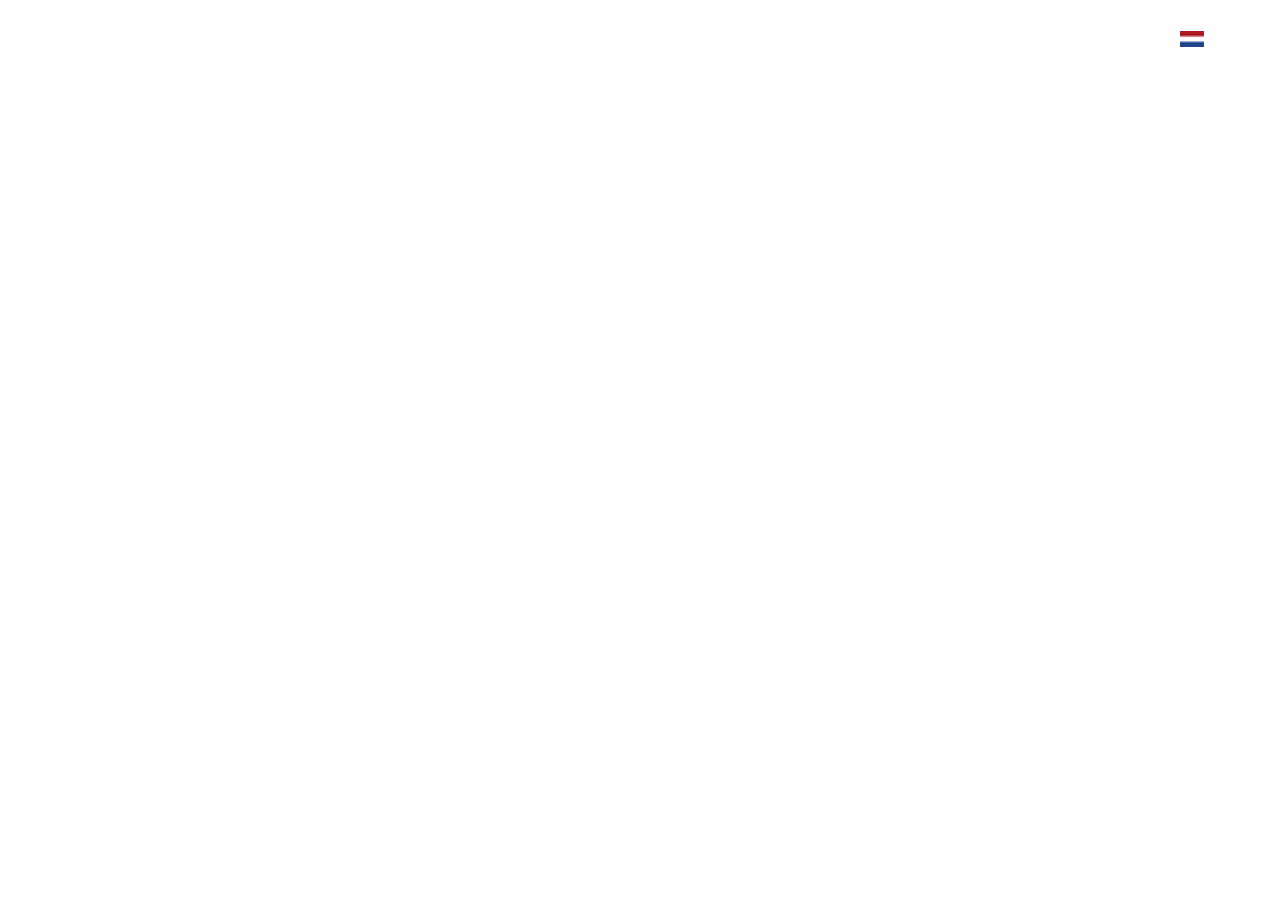
==== commit 7dd791e1: "Aanpassing van stylesheet Toevoeging languagepicker, zodat multilanguage handleiding snel kan worden" ====
--- a/index.html
+++ b/index.html
@@ -1,157 +1,28 @@
 <!DOCTYPE html>
 <html lang="en-us">
-<head>
-    <meta charset="UTF-8"/>
-    <title>CCV shop MyParcel Gebruikershandleiding</title>
-    <meta name="description" content="Installatie- gebruikershandleiding voor de CCV shop MyParcel plug-in">
-    <meta content="width=device-width, initial-scale=1" name="viewport"/>
-    <link rel="shortcut icon" href="https://backoffice.myparcel.nl/images/favicon/favicon.ico">
-    <link href="css/normalize.css" media="screen" rel="stylesheet" type="text/css"/>
-    <link href="https://fonts.googleapis.com/css?family=Open+Sans:400,700" rel="stylesheet" type="text/css"/>
-    <link href="css/stylesheet.css" media="screen" rel="stylesheet" type="text/css"/>
-    <link href="css/github-light.css" media="screen" rel="stylesheet" type="text/css"/>
-    <script src="js/jquery-3.0.0.min.js"></script>
-    <script src="js/auto_menu.js"></script>
-</head>
-<body>
-<section class="page-header">
-    <p>
-        <img alt="Logo MyParcel" src="media/logo_myparcel.png"/>
-        <img height="180" alt="logo CCV-Shop" src="media/logo_CCV_Shop.png"/></p>
-    <h1 class="project-name">
-        Gebruikershandleiding
-    </h1>
-    <h2 class="project-tagline">
-        MyParcel  CCV shop extensie
-    </h2>
-    <a target="_blank" class="btn" href="https://github.com/myparcelnl/CCV-Shop">GitHub</a>
-</section>
-<section class="main-content">
-    <h1>Inleiding</h1>
-    <p> CCV shop heeft een koppeling gerealiseerd met MyParcel. MyParcel is een oplossing voor web winkeliers die hun verzendproces gemakkelijker en voordeliger willen organiseren. De voornaamste voordelen zijn voordelige tarieven, uitstekende service en de betrouwbare levering van PostNL.</p>
-    <p> Met de koppeling die CCV shop heeft ontwikkeld kun je heel eenvoudig met één druk op de knop in het onderhoudspanel jouw zendingen aanmelden bij MyParcel en vervolgens direct een etiket afdrukken zonder dat je daarvoor in MyParcel bent ingelogd.<br>
-        Ook wordt automatisch de Track & Trace code toegevoegd aan een order, zodat je d.m.v. een status update de klant op de hoogte kunt brengen van de Track & Trace code.</p>
-    <p> Dit bespaart je dus veel tijd omdat je jouw gegevens niet nogmaals hoeft in te voeren of dat je moet werken met import bestanden.</p>
-    <p> Deze handleiding beschrijft hoe je de koppeling instelt en vervolgens ook gebruikt.</p>
+	<head>
+	    <meta charset="UTF-8"/>
+	    <title>CCV shop MyParcel Gebruikershandleiding</title>
+		<meta name="description" content="The documentation to make a connection with MyParcel">
+		<meta content="width=device-width, initial-scale=1" name="viewport" />
+		<link rel="shortcut icon" href="https://backoffice.myparcel.nl/images/favicon/favicon.ico">
+		<link href="css/normalize.css" media="screen" rel="stylesheet" type="text/css" />
+		<link href="css/languagepicker.css" media="screen" rel="stylesheet" type="text/css"/>
+		<link href="css/bootstrap.min.css" media="screen" rel="stylesheet" type="text/css" />
+		<link href="https://fonts.googleapis.com/css?family=Open+Sans:400,700" rel="stylesheet" type="text/css" />
+		<link href="css/stylesheet.css" media="screen" rel="stylesheet" type="text/css" />
+		<!--        <link href="css/github-light.css" media="screen" rel="stylesheet" type="text/css" />-->
+		<script src="js/jquery-3.0.0.min.js"></script>
+		<script src="js/bootstrap.min.js"></script>
+		<script src="js/languagepicker.js"></script>
+		<script src="js/auto_menu.js"></script>
+	</head>
+	<body>
 
-    <h1>Inhoud</h1>
-    <div class="menu"></div>
-    <div>
-<h1 id="1">1 Instellen van de koppeling</h1>
-    <p>De koppeling instellen is erg eenvoudig, uiteraard heb je wel een MyParcel account nodig. Mocht je nog geen account hebben kun je deze via <a target="_blank" href="http://www.myparcel.nl">www.myparcel.nl</a> aanmaken.</p>
-    
-     
-    <p>Als dit geregeld is, kun je in het onderhoudspanel bij CCV shop dit account instellen. Dit kun je doen via:
-        <br>
-        <span class="nice">Mijn webshop->Instellingen->Verzendkosten & logistiek->MyParcel verzendservice</span><br><br>
-       <img src="media/ccvhsop1.png">
-        
-            <br>
-            <br>
-            <b>MyParcel gebruikersnaam</b>
-            <br>Vul hier de gebruikersnaam in die je bij <a href="https://www.myparcel.nl">www.myparcel.nl</a> gebruikt.
-            <br>
-            <br>
-
-            <b>MyParcel API key</b>
-            <br>De API-key kun je vinden in jouw MyParcel account. Ga naar <span class="nice">Instellingen -> Algemeen</span>
-            <br>
-            <br>
-            <b>Handtekening voor ontvangst</b>
-            <br>Geef hier aan of je een handtekening wenst voor ontvangst van het pakket. Wanneer je dit wenst, zal de ontvanger eerst een handtekening moeten zetten bij de bezorger voordat hij/zij het pakket in ontvangst mag nemen.
-            <br>
-            <br>
-            <b>Retour bij geen gehoor</b>
-            <br>Geef hier aan of het pakket retour gestuurd moet worden als er niemand thuis is. 
-            <br>
-            <br>
-            <b>Alléén huisadres</b>
-            <br>Wanneer de pakketten die je verstuurd niet bij de buren bezorgd mogen worden, kun je het beste deze instelling op Ja zetten. Hierdoor zal het pakket niet afgeleverd worden bij de buren.
-            <br>
-            <br>
-            <b>Verzekerd verzenden</b>
-            <br>MyParcel kent meerdere verzekeringen voor het verzenden van jouw pakket. Uiteraard is het mogelijk om niet het pakket te verzekeren. Daarnaast kun je de volledige order waarde verzekeren. Ook kun je kiezen voor een vast verzeker bedrag. Mocht er een betere staffel zijn waarin het order totaal past, dan zal automatisch er een gunstiger verzekerd bedrag mee gezonden worden. 
-           <br>
-           <br>
-            <b>Gefeliciteerd!</b> 
-            Je hebt nu een koppeling gemaakt met MyParcel. Je kunt nu gebruik maken van de koppeling.
-            <br>
-            <br>
-           
-        </p>
-
-    <h1 id="2">2 Orders versturen</h1>
-        <h2 id="2_1">2.1 individueel orders doorzetten</h2>
-        <p>Vanuit jouw besteloverzicht kun je orders doorzetten naar myparcel. <br>
-            <br>
-            <span class="nice"> Mijn klanten -> Orderbeheer</span><br>
-            <br>
-            Kies hier de order die jij wilt doorzetten en klik deze open. Er verschijnt een nieuw scherm met de ordergegevens, in dit venster kun je kiezen voor <span class="nice">Koppelingen</span>
-
-            Vervolgens zie je het scherm met de optie om de order te exporteren naar MyParcel.
-            <img src="media/ccvshop2.png">
-            <p style="font-size:90%;"><i>Wanneer je de order nog niet verzonden hebt naar MyParcel heb je daar één optie staan:<span class="nice">Meld de order aan bij MyParcel en download etiket</span>. Als je daar op klikt, wordt de order verzonden worden naar MyParcel en wordt er een verzending aangemaakt bij MyParcel. Vervolgens als dit succesvol is, ontvang je als download het etiket wat je kunt afdrukken. Daarnaast wordt automatisch de <span class="nice">Track & Trace code</span> ingevuld bij de order zodat je de klant op de hoogte kunt brengen.</i></p>
-        </p>
-
-           <p>Je kunt hierbij kiezen of het een <span class="nice">Pakket</span>, <span class="nice">Brievenbuspakket</span>, <span class="nice">Pakket, extra groot</span> of een <span class="nice">Ongefrankeerd label</span> moet zijn.<br>
-            <br>
-            Bij een <span class="nice">Pakket</span> en <span class="nice">Pakket extra groot</span> heb je ook nog opties als <span class="nice">Handtekening voor ontvangst</span>, <span class="nice">Retour bij geen gehoor</span>, <span class="nice">Alleen huisadres</span> en <span class="nice">Verzekerd verzenden</span>.
-
-            Indien je er voor kiest om het label op A4 te printen, kun je ook kiezen op welke plek het label afgedrukt dient te worden.
-        </p>
-
-        <p>Wanneer je bij een order al eens de order verstuurd hebt naar MyParcel zie je twee mogelijkheden: <span class="nice"> Meld de order opnieuw aan en download een nieuw etiket</span>  en <span class="nice">Download etiket voor verzending</span>.</p>
-        <p>De eerste mogelijkheid is bedoeld om de order opnieuw aan te melden als je bijvoorbeeld de verzending bij MyParcel verwijderd hebt of dat er bijvoorbeeld wijzigingen zijn in het adres van de order.</p>
-        <p>Met de tweede optie kun je eenvoudig nogmaals het etiket afdrukken. Alle data bij MyParcel blijft dan hetzelfde, je ontvangt dan alleen het etiket wat je kunt afdrukken op de doos.</p>
-
-    <h2 id="2_2">2.2 Order versturen d.m.v. groepsacties</h2>
-        <p>Wanneer je meerdere orders tegelijkertijd wilt verzenden naar MyParcel en/of meerdere etiketten tegelijkertijd wilt afdrukken, dan kun je gebruik maken van een groepsactie. <br>
-        <br>
-        In het orderbeheer kun je voor elke order een vinkje aanzetten. Je kunt meerdere orders aanvinken die je wilt verzenden naar MyParcel. Vervolgens kies je bovenin bij het pulldown menu <span class="nice"> Groepsactie selecteren</span> de optie <span class="nice"> MyParcel etiketten (maakt verzending aan indien nodig)</span>. Vervolgens worden alle orders die nog niet naar MyParcel zijn verzonden automatisch geëxporteerd. Daarnaast wordt voor elke order een etiket gemaakt en kun je deze vervolgens downloaden.</p>
-
-        <img src="media/ccvshop3.png">
-
-        <p>Alléén de orders die dus nog niet verzonden zijn naar MyParcel zullen aangemaakt worden. Ze worden niet opnieuw aangemaakt zodat je geen dubbele verzendingen krijgt in MyParcel en in één keer meerdere orders kunt afdrukken zonder je druk te hoeven maken over de techniek er achter.</p>
-
-    <h2 id="2_3">2.3 Terugzien van statussen</h2>
-        <p>In het orderbeheer kun je bij elke order zien of de order verzonden is naar MyParcel of niet. Daarnaast kun je zien of dit gelukt is.</p>
-
-        <img alt="Status terugzien" src="media/status_terugzien.png">
-        <p>Wanneer er onderaan de order geen geel pakketje te zien is, dan is de order nog niet verzonden. Als er een geel pakketje met een groene pijl naar rechts staan, dan is de order succesvol verstuurd. Wanneer er een geel pakketje te zien is met een rood stop teken, dan is de order wel verstuurd, maar is deze niet geslaagd.</p> 
-        <br>
-        <p>Door middel van deze iconen heb je altijd overzicht van welke orders wel en niet verzonden zijn. Ook bij een individuele order,onder tabblad <span class="nice"> koppelingen</span>, wordt de historie bij gehouden van de acties die naar MyParcel gedaan zijn.</p> 
-
-    <h1 id="3">3. PostNL checkout integratie in MyParcel</h1> 
-        <p>De MyParcel plugin kan ook gebruikt worden in combinatie met de PostNL Checkout. Jouw klanten kunnen wanneer ze willen een <span class="nice"> ander afleveradres</span>,<span class="nice"> ander tijdstip</span> of een <span class="nice">PostNL afhaallocatie</span> kiezen tijdens het bestellen. Bij het genereren van het label houdt MyParcel hier rekening mee en wordt er een aangepast label gegenereerd.</p>
-
-    <h2 id="3_1">3.1 Installatie</h2> 
-        <p>PostNL Checkout is een app die je kunt vinden in de CCV ShopApp Store onder de categorie <span class="nice">Verzendingen</span>.</p>
-        <img src="media/ccvshop4.png">
-    <p><b>Er is geen PostNL account nodig als je hier gebruik van wilt maken.</b> Je hoeft enkel de leveringsmogelijkheden te activeren. MyParcel ondersteunt geen <span class="nice"> Zondagbezorging</span> en <span class="nice"> Dezelfde dag bezorgd</span>.</p>
-        <br>
-
-        <img src="media/ccvshop5.png">
-
-    <h2 id="3_2">3.2 Checkout</h2>
-        <p>CCVshop heeft een uitgebreide handleiding geschreven voor het instellen van de PostNL checkout, deze kun je <a href="media/20170120_postnlcheckout.pdf">hier</a> vinden.</p>
-
-    </div>
-        <footer class="site-footer">
-            <p>
-                <span class="site-footer-owner">MyParcel</span>
-            </p>
-            <p>
-                <span class="site-footer-credits">
-                    <strong>Adres </strong>Siriusdreef 66-68, 2132 WT Hoofddorp<br>
-                    <strong>Telefoon </strong>023 30 30 315&nbsp;
-                    <strong>E-mail</strong><a href="mailto:info@myparcel.nl" target="_top"> &nbsp;info@myparcel.nl</a><br>
-                    <strong>Website </strong><a target="_blank" href="https://www.myparcel.nl">www.myparcel.nl</a>&nbsp;
-                    <strong>IBAN </strong>NL48ABNA0447850539&nbsp;
-                    <strong>KvK </strong>Amsterdam 34 09 97 58 <br>
-                    <strong>BTW-nr. </strong>NL8045.33.258.B01
-                </span>
-            </p>
-        </footer>
-</section>
-</body>
+		<ul class="languagepicker">
+			<li id="NL"><img src="media/flags/netherlands-flag-icon-16.png"/>NL</li>
+			<!--            <li id="EN"><img src="media/flags/british-flag-icon-16.png"/> (EN)</li>-->
+		</ul>
+		<section class="all-content"></section>
+	</body>
 </html>
--- a/css/languagepicker.css
+++ b/css/languagepicker.css
@@ -0,0 +1,56 @@
+/* language picker*/
+.languagepicker {
+    color: #fff;
+    font-weight: 400;
+    background-color: transparent;
+    margin: 0 24px;
+    z-index: 300;
+    position: absolute;
+    right: 21px;
+    overflow: visible;
+    top: 21px;
+    text-shadow: none;
+    vertical-align: middle;
+    cursor: pointer;
+    -webkit-box-pack: justify;
+    justify-content: space-between;
+    user-select: none;
+    line-height: 1.5;
+    border-radius: 20px;
+    -webkit-user-select: none;
+    -moz-user-select: none;
+    -ms-user-select: none;
+}
+
+.languagepicker a {
+    border: 1px solid transparent;
+    padding: .375rem .75rem;
+    text-decoration: none;
+    white-space: nowrap;
+    text-align: center;
+    vertical-align: middle;
+
+}
+
+.languagepicker li {
+
+    display: inline-block;
+    border: 1px solid white;
+    padding: .375rem .75rem;
+    letter-spacing: normal;
+    word-spacing: normal;
+    border-radius: 20px;
+    transition: color 0.15s ease-in-out,background-color 0.15s ease-in-out,border-color 0.15s ease-in-out,box-shadow 0.15s ease-in-out;
+    -webkit-transition: color 0.15s ease-in-out,background-color 0.15s ease-in-out,border-color 0.15s ease-in-out,box-shadow 0.15s ease-in-out;
+}
+
+.languagepicker li:hover {
+    background-color: #EEE;
+}
+
+.languagepicker img {
+    height: 16px;
+    width: auto;
+    margin: 5px;
+    border-style: none;
+}--- a/css/stylesheet.css
+++ b/css/stylesheet.css
@@ -4,45 +4,46 @@
 
 body {
     padding: 0;
-    margin: 0;
     font-family: "Open Sans", "Helvetica Neue", Helvetica, Arial, sans-serif;
-    font-size: 16px;
     line-height: 1.5;
     color: #606c71;
+    position: relative;
+    display: flex;
+}
+
+img {
+    margin-left: 0.5em;
+    margin-bottom: 1em;
+}
+
+video {
+    margin-left: 0.5em;
+    margin-bottom: 0.5em;
+    margin-top: 0.5em;
+    border-radius: 10px;
+    box-shadow: 3px 3px 3px black;
 }
 
 a {
-    color: #1eb9c5;
+    color: #0F5C47;
     text-decoration: none;
 }
 
 a:hover {
     text-decoration: underline;
 }
+a:hover, a:focus {
+    color: #526263;
+}
 
 h1 {
-    border-bottom: 1px solid #1eb9c5;
-}
-
-h2,h3 {
-    padding-left: 0px;
-}
-
-h4 {
-    padding-left: 0px;
-}
-
-ol, ul {
-    padding-left: 40px;
-}
-
-ol > li, ul > li {
-    padding-left: 10px;
-}
+    border-bottom: 1px solid #0F5C47;
+}
+
 
 .nice {
     border-radius: 5px;
-    border: solid #1ee8f4 1px;
+    border: solid #16B686 1px;
     display: inline-block;
     padding: 0 5px;
 }
@@ -68,6 +69,37 @@
     border-color: rgba(255, 255, 255, 0.3);
 }
 
+.page-header > .postman-run-button:after {
+    content: "Run in postman";
+    margin: 10px;
+}
+
+.page-header > .postman-run-button {
+    display: inline-block;
+    margin-bottom: 1rem;
+    color: white;
+    background-color: rgba(255, 255, 255, 0.08);
+    border: 1px solid rgba(255, 255, 255, 0.2);
+    border-radius: 0.3rem;
+    transition: color 0.2s, background-color 0.2s, border-color 0.2s;
+    width: 140px;
+    height: 38px;
+    padding-top: 8px;
+}
+
+.page-header {
+    padding: 30px;
+}
+
+.box {
+    background-color: rgba(15, 92, 71, 0.04);
+    -moz-box-shadow: inset 0 0 10px #0F5C47;
+    -webkit-box-shadow: inset 0 0 10px #0F5C47;
+    box-shadow: inset 0 0 10px #0f78593b;
+    padding: 10px;
+    margin-bottom: 10px;
+}
+
 @media screen and (min-width: 64em) {
     .btn {
         padding: 0.75rem 1rem;
@@ -77,7 +109,6 @@
 @media screen and (min-width: 42em) and (max-width: 64em) {
     .btn {
         padding: 0.6rem 0.9rem;
-        font-size: 0.9rem;
     }
 }
 
@@ -86,7 +117,6 @@
         display: block;
         width: 100%;
         padding: 0.75rem;
-        font-size: 0.9rem;
     }
 
     .btn + .btn {
@@ -98,50 +128,32 @@
 .page-header {
     color: #fff;
     text-align: center;
-    background-color: #1eb9c4;
-    background-image: linear-gradient(120deg, #57595a, #1eb9c4);
-}
-
-@media screen and (min-width: 64em) {
-    .page-header {
-        padding: 5rem 6rem;
-    }
-}
-
-@media screen and (min-width: 42em) and (max-width: 64em) {
-    .page-header {
-        padding: 3rem 4rem;
-    }
-}
-
-@media screen and (max-width: 42em) {
-    .page-header {
-        padding: 2rem 1rem;
-    }
-}
+    background-color: #0F5C47;
+    background-image: linear-gradient(120deg, #0F7859, #0F5C47);
+}
+
 
 .project-name {
-    margin-top: 0;
+    margin-top: -50px;
     margin-bottom: 0.1rem;
     word-wrap: break-word;
     border-bottom: none;
+    font-weight: normal;
+    font-size: 24px;
 }
 
 @media screen and (min-width: 64em) {
     .project-name {
-        font-size: 3.25rem;
     }
 }
 
 @media screen and (min-width: 42em) and (max-width: 64em) {
     .project-name {
-        font-size: 2.25rem;
     }
 }
 
 @media screen and (max-width: 42em) {
     .project-name {
-        font-size: 1.75rem;
     }
 }
 
@@ -153,29 +165,69 @@
 
 @media screen and (min-width: 64em) {
     .project-tagline {
-        font-size: 1.25rem;
     }
 }
 
 @media screen and (min-width: 42em) and (max-width: 64em) {
     .project-tagline {
-        font-size: 1.15rem;
     }
 }
 
 @media screen and (max-width: 42em) {
     .project-tagline {
-        font-size: 1rem;
     }
 }
 
 
 .menu {
     background-color: white;
-    border: black;
-    bottom: 0;
-    right: 0;
-    padding: 10px 100px 10px 10px;
+    border-right: 1px solid #526163;
+    top: 0;
+    left: 0;
+    position: fixed;
+    height: 100%;
+    overflow-y: auto;
+    padding: 0;
+    z-index: 10;
+}
+
+.navbar {
+    border: none;
+}
+
+.navbar .nav>.active>a, .navbar .nav>.active>a:hover, .navbar .nav>.active>a:focus {
+    color: #555;
+    background-color: #e7e7e7;
+}
+.navbar-header {
+    width: 100%;
+}
+
+.hidden {
+    visibility: hidden;
+}
+
+.h2item {
+    display: none;
+    margin-left: 15px;
+}
+
+.h3item {
+    display: none;
+    margin-left: 30px;
+}
+
+.active > .h2item, .h2item > .active, .active > .h2item > .h3item, .active > .h3item    {
+    display: block;
+}
+
+.navbar-collapse {
+    padding: 0;
+}
+
+.nav>li>a {
+    position: inherit;
+    display: block;
 }
 
 .main-content :first-child {
@@ -186,21 +238,38 @@
     max-width: 100%;
 }
 
-.main-content h1, .main-content h2, .main-content h3, .main-content h4, .main-content h5, .main-content h6 {
-    margin-top: 2rem;
-    margin-bottom: 1rem;
+.main-content h1, .main-content h2 {
+    margin-top: 1em;
+    margin-bottom: 0.3em;
     font-weight: normal;
-    color: #1eb9c5;
+    color: #0F5C47;
+}
+
+.main-content h3 {
+    margin-top: 0.8em;
+    margin-bottom: 0.1em;
+    margin-left: 0.5em;
+    font-weight: normal;
+    color: #0F5C47;
+}
+
+.main-content h4, .main-content h5, .main-content h6 {
+    margin-top: 0.5em;
+    margin-bottom: 0.1em;
+    font-weight: normal;
+    color: #0F5C47;
 }
 
 .main-content p {
-    margin-bottom: 1em;
+    margin-top: 0.1em;
+    margin-bottom: 0.5em;
+    margin-left: 1em;
+    text-align: justify;
 }
 
 .main-content code {
     padding: 2px 4px;
     font-family: Consolas, "Liberation Mono", Menlo, Courier, monospace;
-    font-size: 0.9rem;
     color: #383e41;
     background-color: #f3f6fa;
     border-radius: 0.3rem;
@@ -221,7 +290,6 @@
 .main-content pre > code {
     padding: 0;
     margin: 0;
-    font-size: 0.9rem;
     color: #567482;
     word-break: normal;
     white-space: pre;
@@ -241,7 +309,6 @@
 .main-content .highlight pre, .main-content pre {
     padding: 0.8rem;
     overflow: auto;
-    font-size: 0.9rem;
     line-height: 1.45;
     border-radius: 0.3rem;
 }
@@ -263,12 +330,11 @@
 }
 
 .main-content ul, .main-content ol {
-    margin-top: 0;
+    margin-top: 1em;
 }
 
 .main-content blockquote {
     padding: 0 1rem;
-    margin-left: 0;
     color: #819198;
     border-left: 0.3rem solid #dce6f0;
 }
@@ -285,7 +351,6 @@
     display: block;
     width: 100%;
     overflow: auto;
-    word-break: normal;
     word-break: keep-all;
 }
 
@@ -305,7 +370,6 @@
 .main-content dl dt {
     padding: 0;
     margin-top: 1rem;
-    font-size: 1rem;
     font-weight: bold;
 }
 
@@ -324,24 +388,19 @@
 
 @media screen and (min-width: 64em) {
     .main-content {
-        max-width: 64rem;
         padding: 2rem 6rem;
-        margin: 0 auto;
-        font-size: 1.1rem;
     }
 }
 
 @media screen and (min-width: 42em) and (max-width: 64em) {
     .main-content {
         padding: 2rem 4rem;
-        font-size: 1.1rem;
     }
 }
 
 @media screen and (max-width: 42em) {
     .main-content {
         padding: 2rem 1rem;
-        font-size: 1rem;
     }
 }
 
@@ -362,20 +421,25 @@
 
 @media screen and (min-width: 64em) {
     .site-footer {
-        font-size: 1rem;
     }
 }
 
 @media screen and (min-width: 42em) and (max-width: 64em) {
     .site-footer {
-        font-size: 1rem;
     }
 }
 
 @media screen and (max-width: 42em) {
     .site-footer {
-        font-size: 0.9rem;
-    }
-}
-
-
+    }
+}
+
+.center {
+  display: block;
+  margin-left: auto;
+  margin-right: auto;
+}
+
+div.menu-items#text {
+    color: #fff;
+}